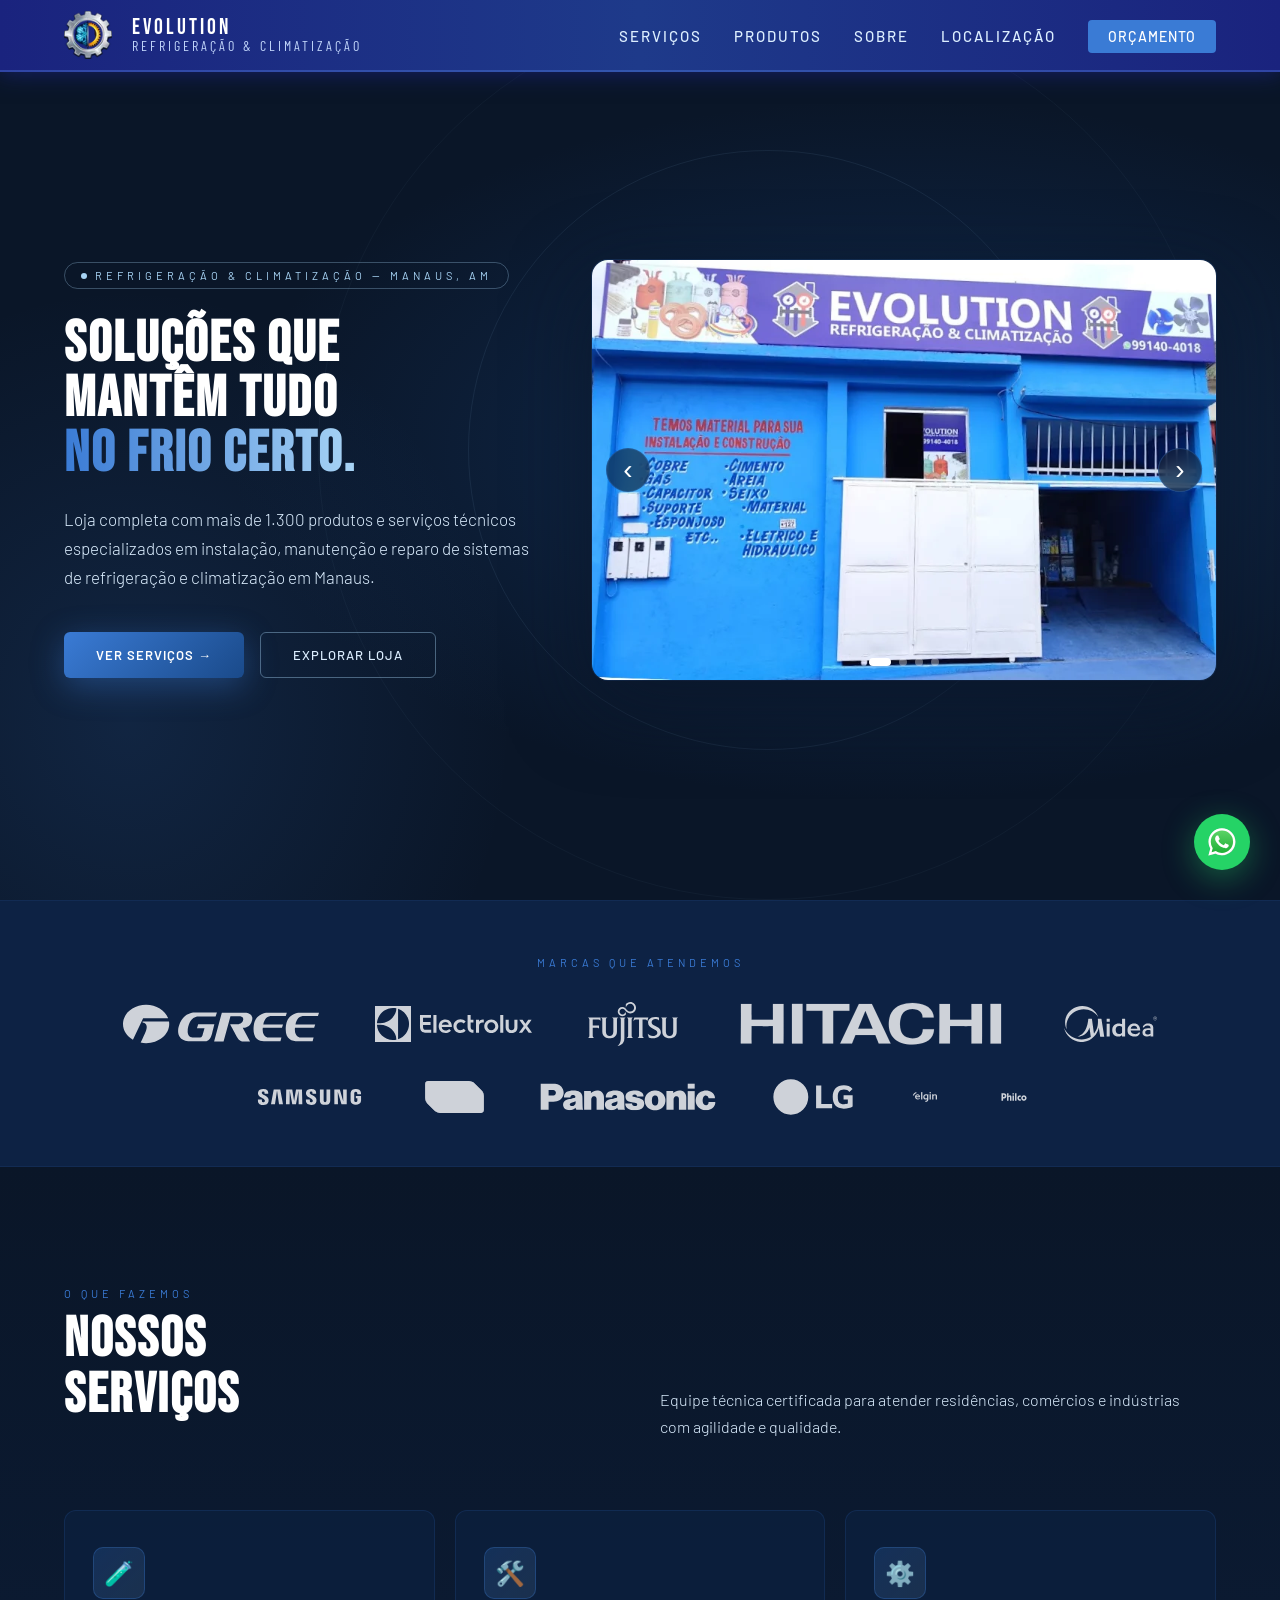
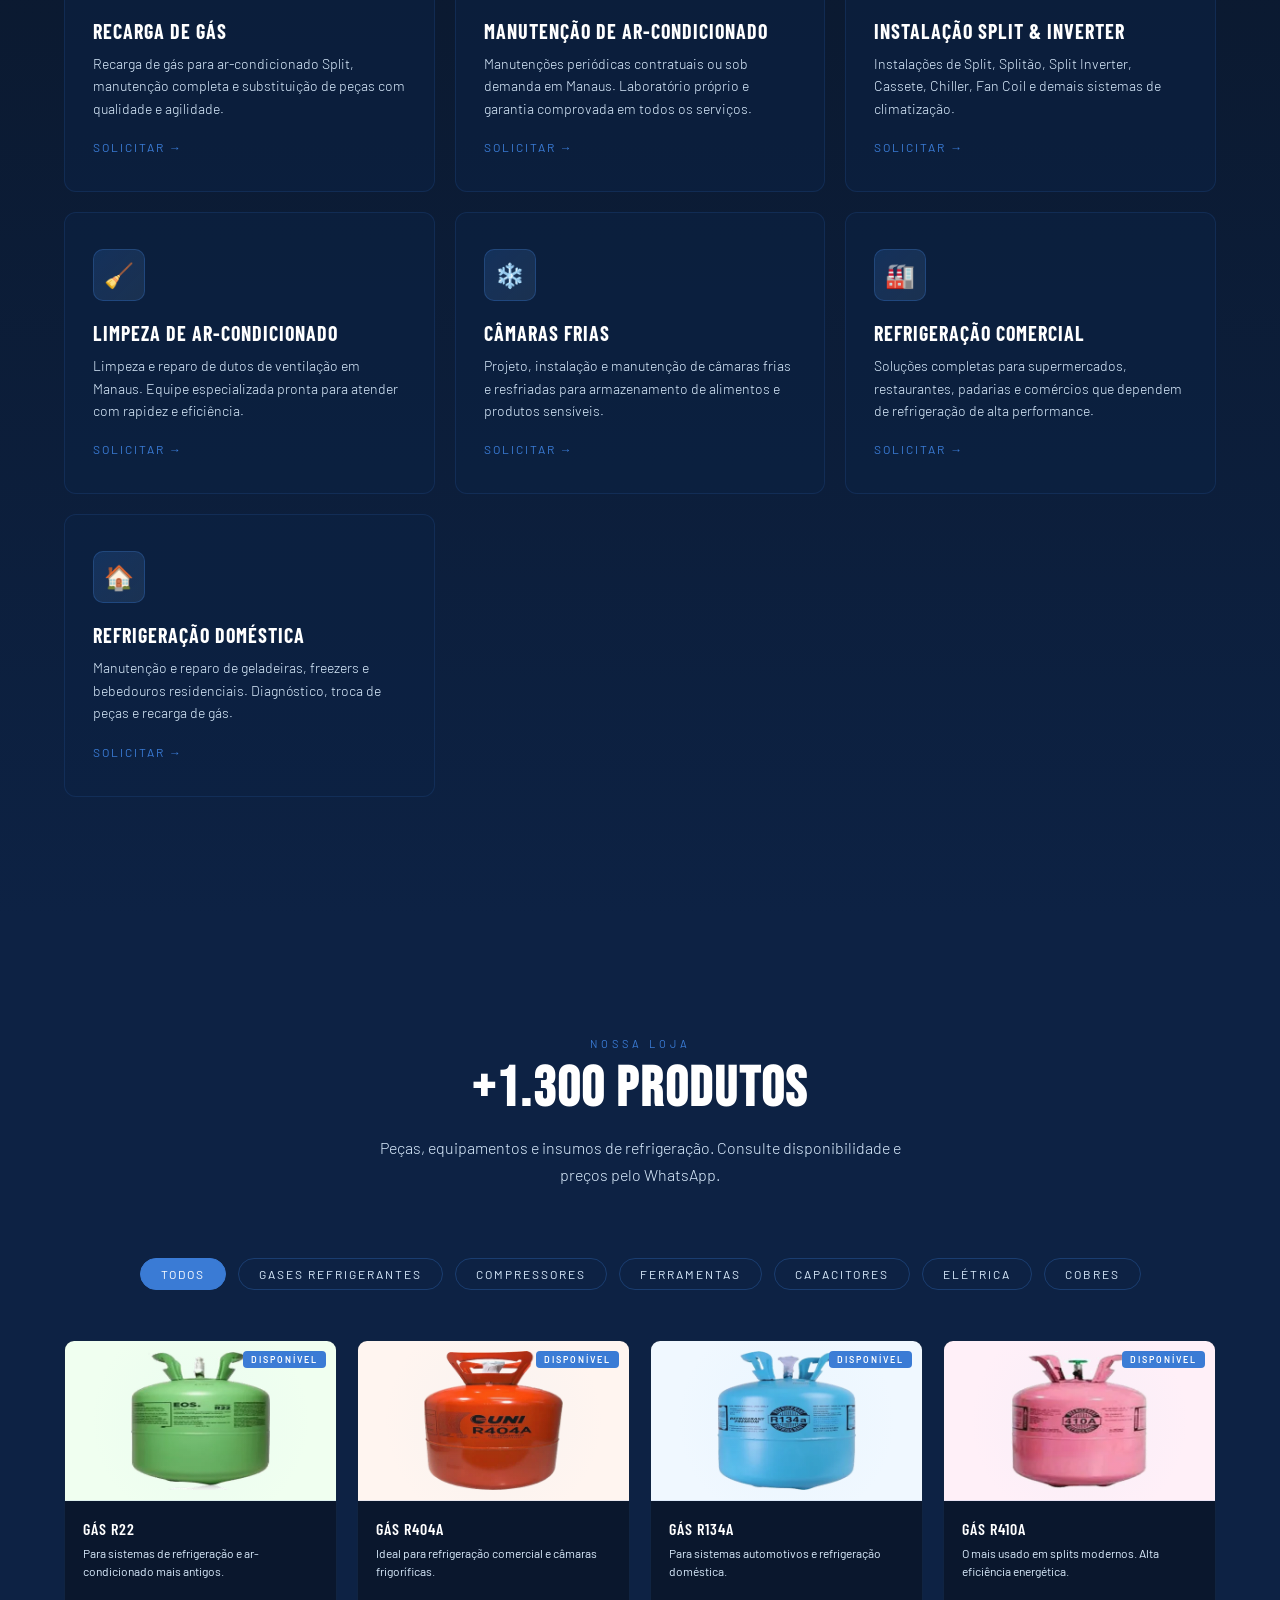
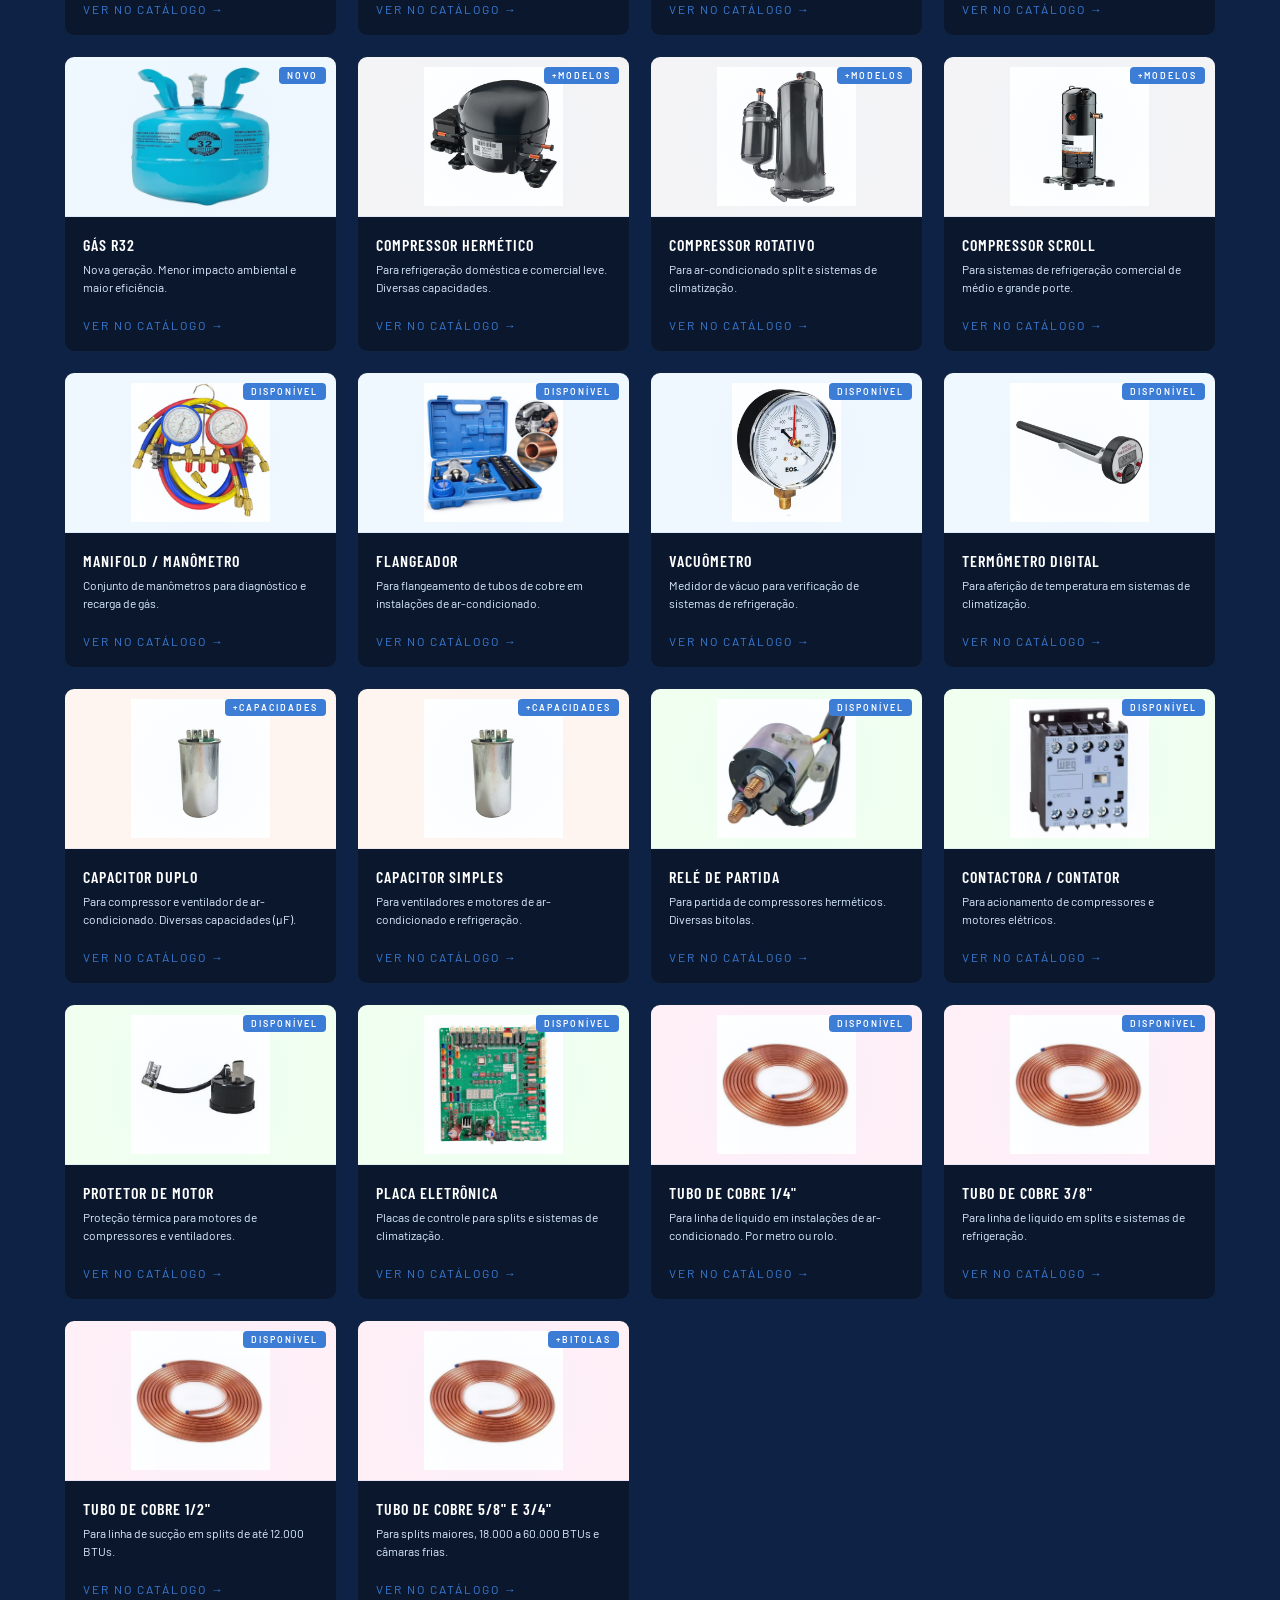
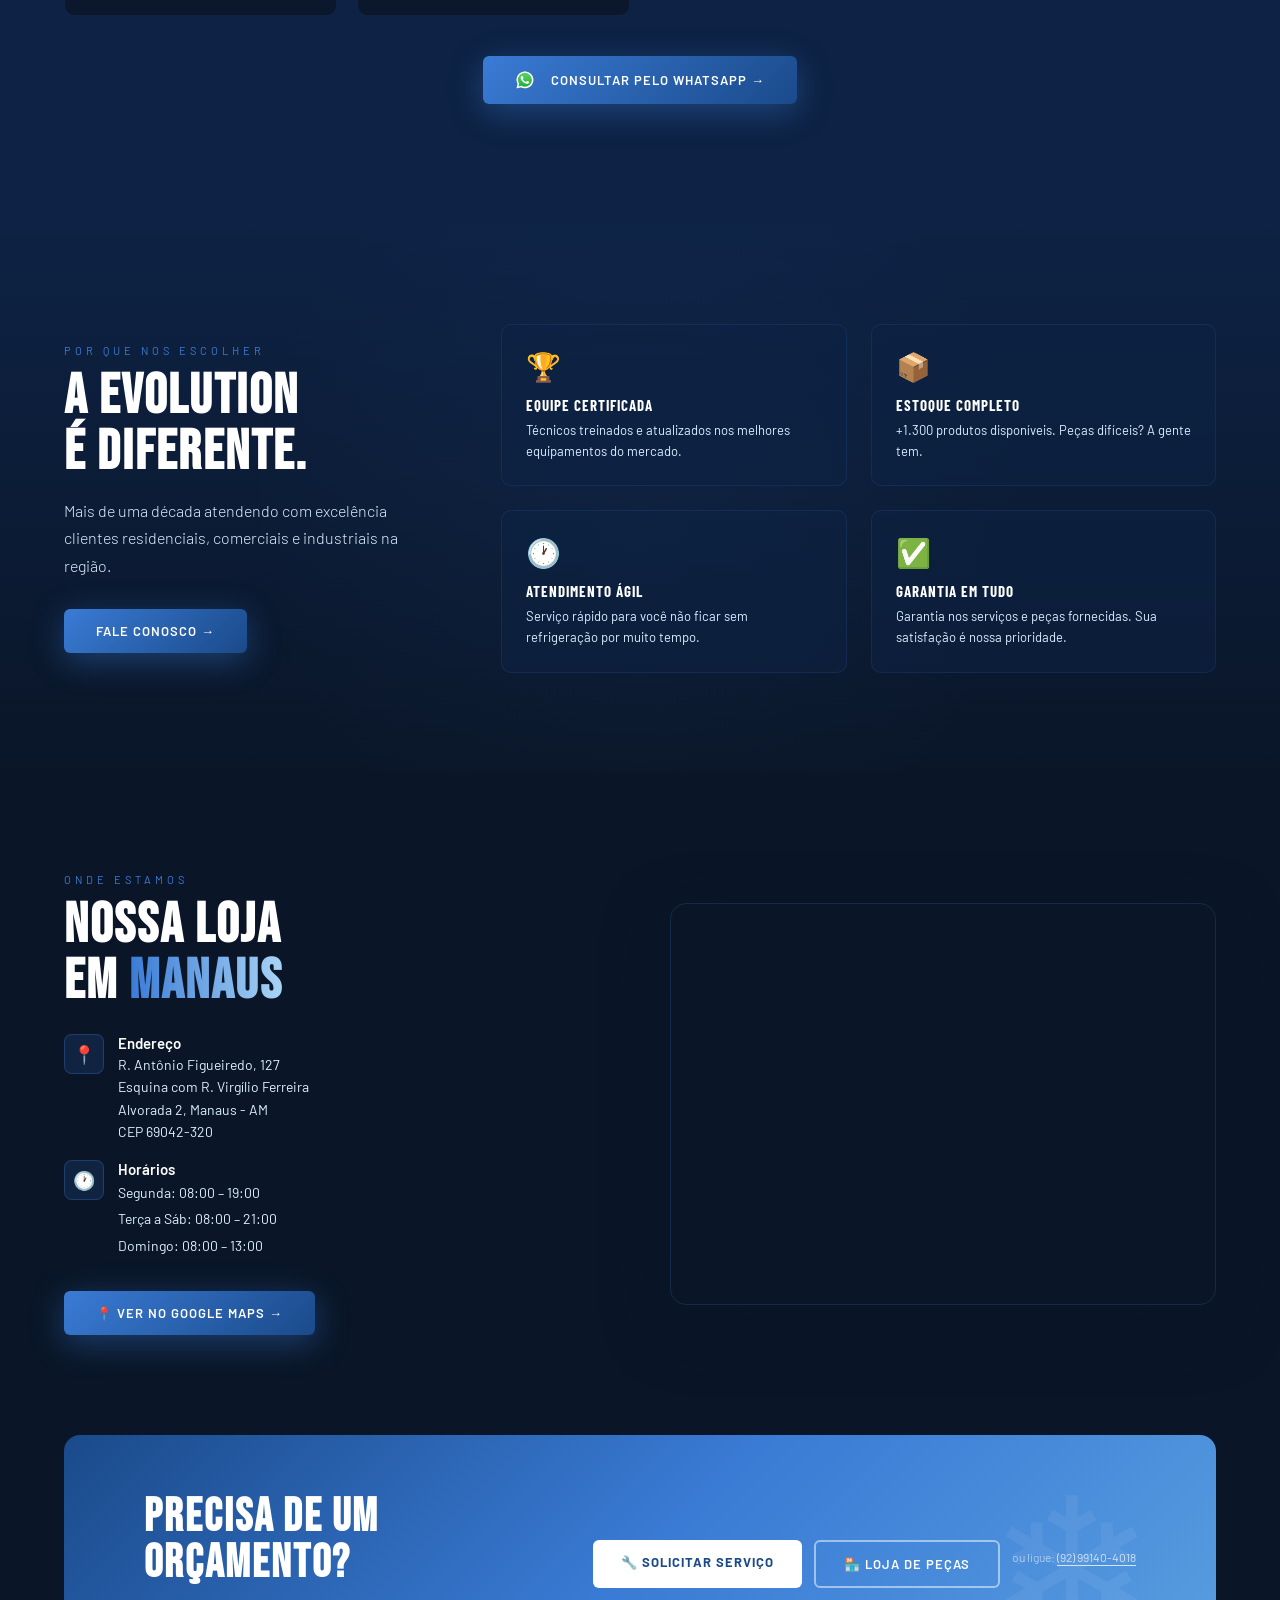
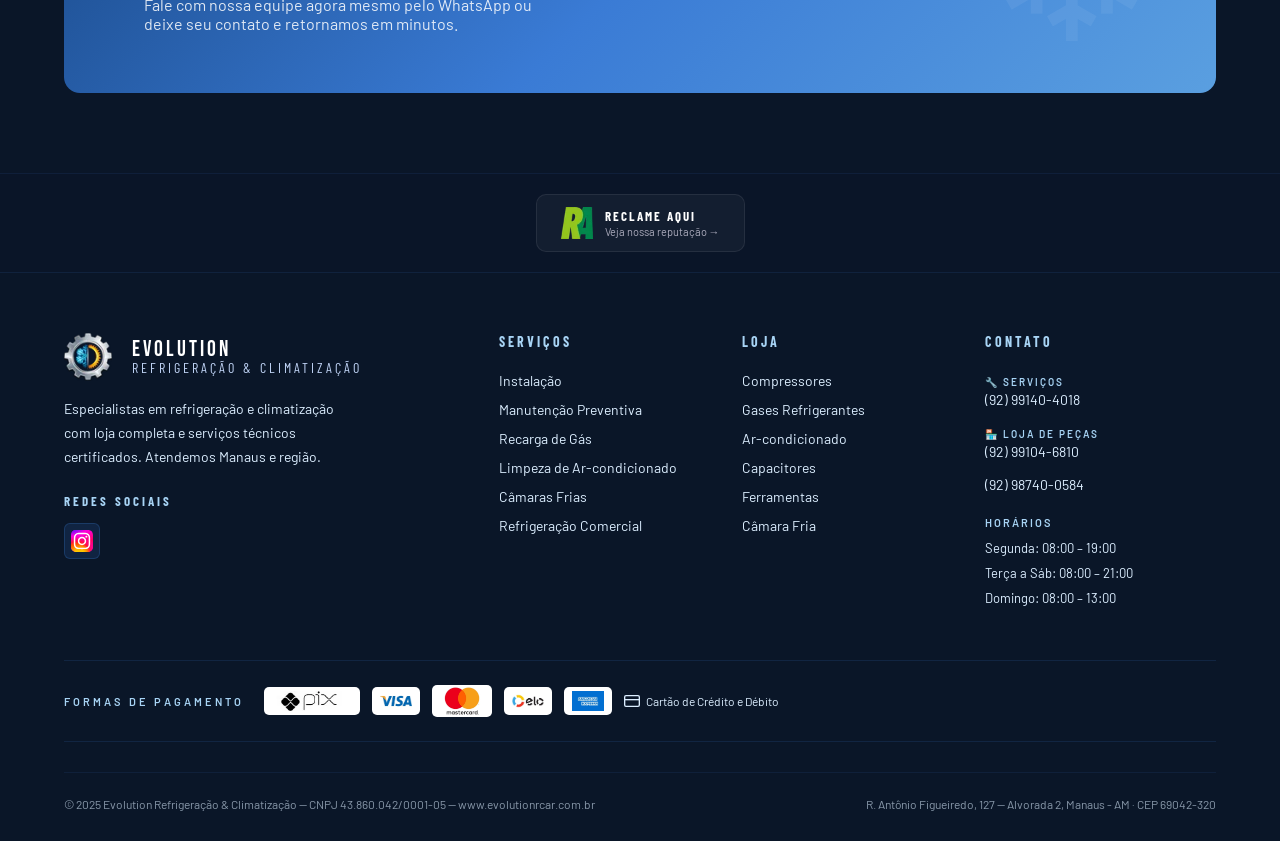
==== index.html @ 510ca61b "Refactor code structure for improved readability and maintainability" ====
<!DOCTYPE html>
<html lang="pt-BR">
<head>
<meta charset="UTF-8">
<meta name="viewport" content="width=device-width, initial-scale=1.0">
<title>Evolution | Refrigeração e Climatização em Manaus</title>
<meta name="description" content="Evolution Refri Clima — Especialistas em refrigeração e climatização em Manaus. Loja com +1.300 produtos, instalação, manutenção e recarga de gás. R. Antônio Figueiredo, 127 — Alvorada 2.">
<meta name="keywords" content="refrigeração manaus, climatização manaus, ar condicionado manaus, manutenção ar condicionado manaus, recarga gás manaus, evolution refrigeração">
<meta name="author" content="Evolution Refri Clima">
<meta property="og:title" content="Evolution Refri Clima | Refrigeração e Climatização em Manaus">
<meta property="og:description" content="Loja com +1.300 produtos e serviços técnicos especializados. Instalação, manutenção e recarga de gás em Manaus.">
<meta property="og:url" content="https://www.evolutionrcar.com.br">
<meta property="og:type" content="website">
<meta property="og:site_name" content="Evolution Refri Clima">
<meta property="og:locale" content="pt_BR">
<meta property="og:image" content="https://www.evolutionrcar.com.br/og-image.jpg">
<meta property="og:image:width" content="1200">
<meta property="og:image:height" content="630">
<meta name="twitter:card" content="summary_large_image">
<meta name="twitter:title" content="Evolution Refri Clima | Refrigeração e Climatização em Manaus">
<meta name="twitter:description" content="Loja com +1.300 produtos e serviços técnicos especializados. Instalação, manutenção e recarga de gás em Manaus.">
<meta name="twitter:image" content="https://www.evolutionrcar.com.br/og-image.jpg">
<link rel="canonical" href="https://www.evolutionrcar.com.br">
<link rel="preconnect" href="https://fonts.googleapis.com">
<link rel="preconnect" href="https://fonts.gstatic.com" crossorigin>
<link href="https://fonts.googleapis.com/css2?family=Bebas+Neue&family=Barlow:wght@300;400;500;600;700&family=Barlow+Condensed:wght@400;600;700&display=swap" rel="stylesheet">
<link rel="stylesheet" href="assets/css/style.css">
<script type="application/ld+json">
{
  "@context": "https://schema.org",
  "@type": "LocalBusiness",
  "name": "Evolution Refri Clima",
  "description": "Especialistas em refrigeração e climatização em Manaus. Loja com mais de 1.300 produtos e serviços técnicos especializados.",
  "url": "https://www.evolutionrcar.com.br",
  "logo": "https://www.evolutionrcar.com.br/logo.png",
  "image": "https://www.evolutionrcar.com.br/og-image.jpg",
  "telephone": ["+5592991404018", "+5592991046810"],
  "address": {
    "@type": "PostalAddress",
    "streetAddress": "R. Antônio Figueiredo, 127 — Esquina com R. Virgílio Ferreira",
    "addressLocality": "Manaus",
    "addressRegion": "AM",
    "postalCode": "69042-320",
    "addressCountry": "BR"
  },
  "geo": {
    "@type": "GeoCoordinates",
    "latitude": "-3.1190",
    "longitude": "-60.0217"
  },
  "openingHoursSpecification": [
    {
      "@type": "OpeningHoursSpecification",
      "dayOfWeek": ["Monday"],
      "opens": "08:00",
      "closes": "19:00"
    },
    {
      "@type": "OpeningHoursSpecification",
      "dayOfWeek": ["Tuesday","Wednesday","Thursday","Friday","Saturday"],
      "opens": "08:00",
      "closes": "21:00"
    },
    {
      "@type": "OpeningHoursSpecification",
      "dayOfWeek": ["Sunday"],
      "opens": "08:00",
      "closes": "13:00"
    }
  ],
  "hasOfferCatalog": {
    "@type": "OfferCatalog",
    "name": "Serviços de Refrigeração e Climatização",
    "itemListElement": [
      { "@type": "Offer", "itemOffered": { "@type": "Service", "name": "Instalação de Ar-Condicionado" } },
      { "@type": "Offer", "itemOffered": { "@type": "Service", "name": "Manutenção de Ar-Condicionado" } },
      { "@type": "Offer", "itemOffered": { "@type": "Service", "name": "Recarga de Gás Refrigerante" } },
      { "@type": "Offer", "itemOffered": { "@type": "Service", "name": "Limpeza de Ar-Condicionado" } },
      { "@type": "Offer", "itemOffered": { "@type": "Service", "name": "Refrigeração Industrial" } }
    ]
  },
  "priceRange": "$$",
  "currenciesAccepted": "BRL",
  "paymentAccepted": "Dinheiro, Cartão de Crédito, Cartão de Débito, PIX",
  "areaServed": {
    "@type": "City",
    "name": "Manaus"
  }
}
</script>
</head>
<body>

<!-- NAV -->
<nav>
  <a href="#" class="logo">
    <img src="assets/images/evolution-logo.webp" alt="Evolution Logo" width="48" height="48" fetchpriority="high" style="height:48px; width:auto; margin-right:10px;">
    <div class="logo-text">
      <span>EVOLUTION</span>
      <span>Refrigeração & Climatização</span>
    </div>
  </a>
  <ul class="nav-links">
    <li><a href="#services">Serviços</a></li>
    <li><a href="#products">Produtos</a></li>
    <li><a href="#about">Sobre</a></li>
    <li><a href="#location">Localização</a></li>
    <li><a href="#contact" class="nav-cta">Orçamento</a></li>
  </ul>
  <!-- Hamburguer mobile -->
  <div class="nav-menu-btn" id="menuBtn" onclick="toggleMenu()">
    <span></span><span></span><span></span>
  </div>
</nav>

<!-- MENU MOBILE -->
<div class="nav-mobile" id="navMobile">
</div>

<!-- HERO -->
<section class="hero" id="home">
  <div class="hero-bg"></div>
  <div class="hero-content">
    <div class="hero-tag">Refrigeração & Climatização — Manaus, AM</div>
    <h1>Soluções que<br>mantêm tudo<br><em>no frio certo.</em></h1>
    <p>Loja completa com mais de 1.300 produtos e serviços técnicos especializados em instalação, manutenção e reparo de sistemas de refrigeração e climatização em Manaus.</p>
    <div class="hero-actions">
      <a href="#services" class="btn-primary">Ver Serviços →</a>
      <a href="#products" class="btn-outline">Explorar Loja</a>
    </div>
  </div>

  <!-- SLIDER -->
  <div class="hero-slider" aria-label="Fotos da loja e serviços">
    <div class="slider-track">
      <div class="slide">
        <img src="assets/images/hero-1.webp" alt="Loja Evolution Refri Clima" width="900" height="560">
      </div>
      <div class="slide">
        <img src="assets/images/hero-2.webp" alt="Serviços de refrigeração" width="900" height="560">
      </div>
      <div class="slide">
        <img src="assets/images/hero-3.webp" alt="Estoque de produtos" width="900" height="560">
      </div>
      <div class="slide">
        <img src="assets/images/hero-4.webp" alt="Equipe técnica certificada" width="900" height="560">
      </div>
    </div>
    <button class="slider-btn slider-prev" aria-label="Slide anterior">&#8249;</button>
    <button class="slider-btn slider-next" aria-label="Próximo slide">&#8250;</button>
    <div class="slider-dots" role="tablist">
      <button class="dot active" aria-label="Slide 1"></button>
      <button class="dot" aria-label="Slide 2"></button>
      <button class="dot" aria-label="Slide 3"></button>
      <button class="dot" aria-label="Slide 4"></button>
    </div>
  </div>

</section>

<!-- MARCAS -->
<section style="padding: 50px 5%; background: var(--navy); border-top: 1px solid rgba(58,123,213,0.1); border-bottom: 1px solid rgba(58,123,213,0.1);">
  <div style="text-align:center; margin-bottom:32px;">
    <span style="font-size:11px; letter-spacing:4px; text-transform:uppercase; color:var(--light);">Marcas que atendemos</span>
  </div>
  <div style="display:flex; align-items:center; justify-content:center; flex-wrap:wrap; gap:32px 56px; padding: 0 5%;">
    <img src="assets/images/gree.svg" loading="lazy" alt="Gree" style="height:40px; width:auto; filter:brightness(0) invert(1); opacity:.8; transition:opacity .2s;" onmouseover="this.style.opacity=1" onmouseout="this.style.opacity=.8">
    <img src="assets/images/electrolux.svg" loading="lazy" alt="Electrolux" style="height:36px; width:auto; filter:brightness(0) invert(1); opacity:.8; transition:opacity .2s;" onmouseover="this.style.opacity=1" onmouseout="this.style.opacity=.8">
    <img src="assets/images/fujitsu.svg" loading="lazy" alt="Fujitsu" style="height:44px; width:auto; filter:brightness(0) invert(1); opacity:.8; transition:opacity .2s;" onmouseover="this.style.opacity=1" onmouseout="this.style.opacity=.8">
    <img src="assets/images/hitachi.svg" loading="lazy" alt="Hitachi" style="height:44px; width:auto; filter:brightness(0) invert(1); opacity:.8; transition:opacity .2s;" onmouseover="this.style.opacity=1" onmouseout="this.style.opacity=.8">
    <img src="assets/images/midea.svg" loading="lazy" alt="Midea" style="height:36px; width:auto; filter:brightness(0) invert(1); opacity:.8; transition:opacity .2s;" onmouseover="this.style.opacity=1" onmouseout="this.style.opacity=.8">
    <img src="assets/images/samsung.svg" loading="lazy" alt="Samsung" style="height:32px; width:auto; filter:brightness(0) invert(1); opacity:.8; transition:opacity .2s;" onmouseover="this.style.opacity=1" onmouseout="this.style.opacity=.8">

    <img src="assets/images/brastemp.svg" loading="lazy" alt="Brastemp" style="height:32px; width:auto; filter:brightness(0) invert(1); opacity:.8; transition:opacity .2s;" onmouseover="this.style.opacity=1" onmouseout="this.style.opacity=.8">
    <img src="assets/images/panasonic.svg" loading="lazy" alt="Panasonic" style="height:28px; width:auto; filter:brightness(0) invert(1); opacity:.8; transition:opacity .2s;" onmouseover="this.style.opacity=1" onmouseout="this.style.opacity=.8">
    <img src="assets/images/lg.svg" loading="lazy" alt="LG" style="height:38px; width:auto; filter:brightness(0) invert(1); opacity:.8; transition:opacity .2s;" onmouseover="this.style.opacity=1" onmouseout="this.style.opacity=.8">
    <img src="assets/images/elgin.svg" loading="lazy" alt="Elgin" style="height:32px; width:auto; filter:brightness(0) invert(1); opacity:.8; transition:opacity .2s;" onmouseover="this.style.opacity=1" onmouseout="this.style.opacity=.8">
    <img src="assets/images/philco.svg" loading="lazy" alt="Philco" style="height:32px; width:auto; filter:brightness(0) invert(1); opacity:.8; transition:opacity .2s;" onmouseover="this.style.opacity=1" onmouseout="this.style.opacity=.8">
  </div>
</section>

<!-- SERVIÇOS -->
<section class="services" id="services">
  <div class="services-header reveal">
    <div>
      <span class="section-tag">O que fazemos</span>
      <h2 class="section-title">Nossos<br>Serviços</h2>
    </div>
    <p class="section-sub">Equipe técnica certificada para atender residências, comércios e indústrias com agilidade e qualidade.</p>
  </div>
  <div class="services-grid">
    <div class="service-card reveal">
      <div class="service-icon">🧪</div>
      <h3>Recarga de Gás</h3>
      <p>Recarga de gás para ar-condicionado Split, manutenção completa e substituição de peças com qualidade e agilidade.</p>
      <a href="#" data-wa="servicos" target="_blank" class="service-link">Solicitar →</a>
    </div>
    <div class="service-card reveal">
      <div class="service-icon">🛠️</div>
      <h3>Manutenção de Ar-condicionado</h3>
      <p>Manutenções periódicas contratuais ou sob demanda em Manaus. Laboratório próprio e garantia comprovada em todos os serviços.</p>
      <a href="#" data-wa="servicos" target="_blank" class="service-link">Solicitar →</a>
    </div>
    <div class="service-card reveal">
      <div class="service-icon">⚙️</div>
      <h3>Instalação Split & Inverter</h3>
      <p>Instalações de Split, Splitão, Split Inverter, Cassete, Chiller, Fan Coil e demais sistemas de climatização.</p>
      <a href="#" data-wa="servicos" target="_blank" class="service-link">Solicitar →</a>
    </div>
    <div class="service-card reveal">
      <div class="service-icon">🧹</div>
      <h3>Limpeza de Ar-condicionado</h3>
      <p>Limpeza e reparo de dutos de ventilação em Manaus. Equipe especializada pronta para atender com rapidez e eficiência.</p>
      <a href="#" data-wa="servicos" target="_blank" class="service-link">Solicitar →</a>
    </div>
    <div class="service-card reveal">
      <div class="service-icon">❄️</div>
      <h3>Câmaras Frias</h3>
      <p>Projeto, instalação e manutenção de câmaras frias e resfriadas para armazenamento de alimentos e produtos sensíveis.</p>
      <a href="#" data-wa="servicos" target="_blank" class="service-link">Solicitar →</a>
    </div>
    <div class="service-card reveal">
      <div class="service-icon">🏭</div>
      <h3>Refrigeração Comercial</h3>
      <p>Soluções completas para supermercados, restaurantes, padarias e comércios que dependem de refrigeração de alta performance.</p>
      <a href="#" data-wa="servicos" target="_blank" class="service-link">Solicitar →</a>
    </div>

    <div class="service-card reveal">
      <div class="service-icon">🏠</div>
      <h3>Refrigeração Doméstica</h3>
      <p>Manutenção e reparo de geladeiras, freezers e bebedouros residenciais. Diagnóstico, troca de peças e recarga de gás.</p>
      <a href="#" data-wa="servicos" target="_blank" class="service-link">Solicitar →</a>
    </div>
  </div>
</section>

<!-- PRODUTOS -->
<section class="products" id="products">
  <div class="products-header reveal">
    <span class="section-tag">Nossa Loja</span>
    <h2 class="section-title">+1.300 Produtos</h2>
    <p class="section-sub">Peças, equipamentos e insumos de refrigeração. Consulte disponibilidade e preços pelo WhatsApp.</p>
  </div>
  <div class="categories-strip reveal">
    <div class="cat-pill active" data-cat="todos">Todos</div>
    <div class="cat-pill" data-cat="gases">Gases Refrigerantes</div>
    <div class="cat-pill" data-cat="compressores">Compressores</div>
    <div class="cat-pill" data-cat="ferramentas">Ferramentas</div>
    <div class="cat-pill" data-cat="capacitores">Capacitores</div>
    <div class="cat-pill" data-cat="eletrica">Elétrica</div>
    <div class="cat-pill" data-cat="cobres">Cobres</div>
  </div>
  <div class="products-grid reveal" id="productsGrid">

    <!-- GASES -->
    <div class="product-card" data-cat="gases">
      <div class="product-img product-img--mint">
        <img src="assets/images/gs-r22.webp" loading="lazy" width="200" height="140" alt="Gás R22" style="width:100%; height:100%; object-fit:contain;">
        <div class="product-badge">Disponível</div>
      </div>
      <div class="product-info">
        <h4>Gás R22</h4>
        <p>Para sistemas de refrigeração e ar-condicionado mais antigos.</p>
        <a href="https://evolutionl.smartpos.app/" target="_blank" class="service-link" style="margin-top:8px;">Ver no Catálogo →</a>
      </div>
    </div>

    <div class="product-card" data-cat="gases">
      <div class="product-img product-img--peach">
        <img src="assets/images/gs-r404a.webp" loading="lazy" width="200" height="140" alt="Gás R404A" style="width:100%; height:100%; object-fit:contain;">
        <div class="product-badge">Disponível</div>
      </div>
      <div class="product-info">
        <h4>Gás R404A</h4>
        <p>Ideal para refrigeração comercial e câmaras frigoríficas.</p>
        <a href="https://evolutionl.smartpos.app/" target="_blank" class="service-link" style="margin-top:8px;">Ver no Catálogo →</a>
      </div>
    </div>

    <div class="product-card" data-cat="gases">
      <div class="product-img product-img--blue">
        <img src="assets/images/gs-r134a.webp" loading="lazy" width="200" height="140" alt="Gás R134A" style="width:100%; height:100%; object-fit:contain;">
        <div class="product-badge">Disponível</div>
      </div>
      <div class="product-info">
        <h4>Gás R134A</h4>
        <p>Para sistemas automotivos e refrigeração doméstica.</p>
        <a href="https://evolutionl.smartpos.app/" target="_blank" class="service-link" style="margin-top:8px;">Ver no Catálogo →</a>
      </div>
    </div>

    <div class="product-card" data-cat="gases">
      <div class="product-img product-img--rose">
        <img src="assets/images/gs-r410a.webp" loading="lazy" width="200" height="140" alt="Gás R410A" style="width:100%; height:100%; object-fit:contain;">
        <div class="product-badge">Disponível</div>
      </div>
      <div class="product-info">
        <h4>Gás R410A</h4>
        <p>O mais usado em splits modernos. Alta eficiência energética.</p>
        <a href="https://evolutionl.smartpos.app/" target="_blank" class="service-link" style="margin-top:8px;">Ver no Catálogo →</a>
      </div>
    </div>

    <div class="product-card" data-cat="gases">
      <div class="product-img product-img--blue">
        <img src="assets/images/gs-r32.webp" loading="lazy" width="200" height="140" alt="Gás R32" style="width:100%; height:100%; object-fit:contain;">
        <div class="product-badge">Novo</div>
      </div>
      <div class="product-info">
        <h4>Gás R32</h4>
        <p>Nova geração. Menor impacto ambiental e maior eficiência.</p>
        <a href="https://evolutionl.smartpos.app/" target="_blank" class="service-link" style="margin-top:8px;">Ver no Catálogo →</a>
      </div>
    </div>

    <!-- COMPRESSORES -->
    <div class="product-card" data-cat="compressores">
      <div class="product-img product-img--gray">
        <img src="assets/images/compressor-hermetico.webp" loading="lazy" width="200" height="140" alt="Compressor Hermético" style="width:100%; height:100%; object-fit:contain;">
        <div class="product-badge">+Modelos</div>
      </div>
      <div class="product-info">
        <h4>Compressor Hermético</h4>
        <p>Para refrigeração doméstica e comercial leve. Diversas capacidades.</p>
        <a href="https://evolutionl.smartpos.app/" target="_blank" class="service-link" style="margin-top:8px;">Ver no Catálogo →</a>
      </div>
    </div>

    <div class="product-card" data-cat="compressores">
      <div class="product-img product-img--gray">
        <img src="assets/images/compressor-rotativo.webp" loading="lazy" width="200" height="140" alt="Compressor Rotativo" style="width:100%; height:100%; object-fit:contain;">
        <div class="product-badge">+Modelos</div>
      </div>
      <div class="product-info">
        <h4>Compressor Rotativo</h4>
        <p>Para ar-condicionado split e sistemas de climatização.</p>
        <a href="https://evolutionl.smartpos.app/" target="_blank" class="service-link" style="margin-top:8px;">Ver no Catálogo →</a>
      </div>
    </div>

    <div class="product-card" data-cat="compressores">
      <div class="product-img product-img--gray">
        <img src="assets/images/compressor-scroll.webp" loading="lazy" width="200" height="140" alt="Compressor Scroll" style="width:100%; height:100%; object-fit:contain;">
        <div class="product-badge">+Modelos</div>
      </div>
      <div class="product-info">
        <h4>Compressor Scroll</h4>
        <p>Para sistemas de refrigeração comercial de médio e grande porte.</p>
        <a href="https://evolutionl.smartpos.app/" target="_blank" class="service-link" style="margin-top:8px;">Ver no Catálogo →</a>
      </div>
    </div>

    <!-- FERRAMENTAS -->
    <div class="product-card" data-cat="ferramentas">
      <div class="product-img product-img--blue">
        <img src="assets/images/manifolde-friven.webp" loading="lazy" width="200" height="140" alt="Manifold / Manômetro" style="width:100%; height:100%; object-fit:contain;">
        <div class="product-badge">Disponível</div>
      </div>
      <div class="product-info">
        <h4>Manifold / Manômetro</h4>
        <p>Conjunto de manômetros para diagnóstico e recarga de gás.</p>
        <a href="https://evolutionl.smartpos.app/" target="_blank" class="service-link" style="margin-top:8px;">Ver no Catálogo →</a>
      </div>
    </div>

    <div class="product-card" data-cat="ferramentas">
      <div class="product-img product-img--blue">
        <img src="assets/images/frangeador.webp" loading="lazy" width="200" height="140" alt="Flangeador" style="width:100%; height:100%; object-fit:contain;">
        <div class="product-badge">Disponível</div>
      </div>
      <div class="product-info">
        <h4>Flangeador</h4>
        <p>Para flangeamento de tubos de cobre em instalações de ar-condicionado.</p>
        <a href="https://evolutionl.smartpos.app/" target="_blank" class="service-link" style="margin-top:8px;">Ver no Catálogo →</a>
      </div>
    </div>

    <div class="product-card" data-cat="ferramentas">
      <div class="product-img product-img--blue">
        <img src="assets/images/vacuometro.webp" loading="lazy" width="200" height="140" alt="Vacuômetro" style="width:100%; height:100%; object-fit:contain;">
        <div class="product-badge">Disponível</div>
      </div>
      <div class="product-info">
        <h4>Vacuômetro</h4>
        <p>Medidor de vácuo para verificação de sistemas de refrigeração.</p>
        <a href="https://evolutionl.smartpos.app/" target="_blank" class="service-link" style="margin-top:8px;">Ver no Catálogo →</a>
      </div>
    </div>

    <div class="product-card" data-cat="ferramentas">
      <div class="product-img product-img--blue">
        <img src="assets/images/term-digital.webp" loading="lazy" width="200" height="140" alt="Termômetro Digital" style="width:100%; height:100%; object-fit:contain;">
        <div class="product-badge">Disponível</div>
      </div>
      <div class="product-info">
        <h4>Termômetro Digital</h4>
        <p>Para aferição de temperatura em sistemas de climatização.</p>
        <a href="https://evolutionl.smartpos.app/" target="_blank" class="service-link" style="margin-top:8px;">Ver no Catálogo →</a>
      </div>
    </div>

    <!-- CAPACITORES -->
    <div class="product-card" data-cat="capacitores">
      <div class="product-img product-img--peach">
        <img src="assets/images/Capacitor-duplo.webp" loading="lazy" width="200" height="140" alt="Capacitor Duplo" style="width:100%; height:100%; object-fit:contain;">
        <div class="product-badge">+Capacidades</div>
      </div>
      <div class="product-info">
        <h4>Capacitor Duplo</h4>
        <p>Para compressor e ventilador de ar-condicionado. Diversas capacidades (µF).</p>
        <a href="https://evolutionl.smartpos.app/" target="_blank" class="service-link" style="margin-top:8px;">Ver no Catálogo →</a>
      </div>
    </div>

    <div class="product-card" data-cat="capacitores">
      <div class="product-img product-img--peach">
        <img src="assets/images/Capacitor-duplo.webp" loading="lazy" width="200" height="140" alt="Capacitor Simples" style="width:100%; height:100%; object-fit:contain;">
        <div class="product-badge">+Capacidades</div>
      </div>
      <div class="product-info">
        <h4>Capacitor Simples</h4>
        <p>Para ventiladores e motores de ar-condicionado e refrigeração.</p>
        <a href="https://evolutionl.smartpos.app/" target="_blank" class="service-link" style="margin-top:8px;">Ver no Catálogo →</a>
      </div>
    </div>

    <!-- ELÉTRICA -->
    <div class="product-card" data-cat="eletrica">
      <div class="product-img product-img--mint">
        <img src="assets/images/rele-partida.webp" loading="lazy" width="200" height="140" alt="Relé de Partida" style="width:100%; height:100%; object-fit:contain;">
        <div class="product-badge">Disponível</div>
      </div>
      <div class="product-info">
        <h4>Relé de Partida</h4>
        <p>Para partida de compressores herméticos. Diversas bitolas.</p>
        <a href="https://evolutionl.smartpos.app/" target="_blank" class="service-link" style="margin-top:8px;">Ver no Catálogo →</a>
      </div>
    </div>

    <div class="product-card" data-cat="eletrica">
      <div class="product-img product-img--mint">
        <img src="assets/images/contato-weg.webp" loading="lazy" width="200" height="140" alt="Contactora / Contator" style="width:100%; height:100%; object-fit:contain;">
        <div class="product-badge">Disponível</div>
      </div>
      <div class="product-info">
        <h4>Contactora / Contator</h4>
        <p>Para acionamento de compressores e motores elétricos.</p>
        <a href="https://evolutionl.smartpos.app/" target="_blank" class="service-link" style="margin-top:8px;">Ver no Catálogo →</a>
      </div>
    </div>

    <div class="product-card" data-cat="eletrica">
      <div class="product-img product-img--mint">
        <img src="assets/images/protetor-motor.webp" loading="lazy" width="200" height="140" alt="Protetor de Motor" style="width:100%; height:100%; object-fit:contain;">
        <div class="product-badge">Disponível</div>
      </div>
      <div class="product-info">
        <h4>Protetor de Motor</h4>
        <p>Proteção térmica para motores de compressores e ventiladores.</p>
        <a href="https://evolutionl.smartpos.app/" target="_blank" class="service-link" style="margin-top:8px;">Ver no Catálogo →</a>
      </div>
    </div>

    <div class="product-card" data-cat="eletrica">
      <div class="product-img product-img--mint">
        <img src="assets/images/placa-eletronica.webp" loading="lazy" width="200" height="140" alt="Placa Eletrônica" style="width:100%; height:100%; object-fit:contain;">
        <div class="product-badge">Disponível</div>
      </div>
      <div class="product-info">
        <h4>Placa Eletrônica</h4>
        <p>Placas de controle para splits e sistemas de climatização.</p>
        <a href="https://evolutionl.smartpos.app/" target="_blank" class="service-link" style="margin-top:8px;">Ver no Catálogo →</a>
      </div>
    </div>

    <!-- COBRES -->
    <div class="product-card" data-cat="cobres">
      <div class="product-img product-img--rose">
        <img src="assets/images/tubo-cano-de-cobre-flexivel.webp" loading="lazy" width="200" height="140" alt='Tubo de Cobre 1/4"' style="width:100%; height:100%; object-fit:contain;">
        <div class="product-badge">Disponível</div>
      </div>
      <div class="product-info">
        <h4>Tubo de Cobre 1/4"</h4>
        <p>Para linha de líquido em instalações de ar-condicionado. Por metro ou rolo.</p>
        <a href="https://evolutionl.smartpos.app/" target="_blank" class="service-link" style="margin-top:8px;">Ver no Catálogo →</a>
      </div>
    </div>

    <div class="product-card" data-cat="cobres">
      <div class="product-img product-img--rose">
        <img src="assets/images/tubo-cano-de-cobre-flexivel.webp" loading="lazy" width="200" height="140" alt='Tubo de Cobre 3/8"' style="width:100%; height:100%; object-fit:contain;">
        <div class="product-badge">Disponível</div>
      </div>
      <div class="product-info">
        <h4>Tubo de Cobre 3/8"</h4>
        <p>Para linha de líquido em splits e sistemas de refrigeração.</p>
        <a href="https://evolutionl.smartpos.app/" target="_blank" class="service-link" style="margin-top:8px;">Ver no Catálogo →</a>
      </div>
    </div>

    <div class="product-card" data-cat="cobres">
      <div class="product-img product-img--rose">
        <img src="assets/images/tubo-cano-de-cobre-flexivel.webp" loading="lazy" width="200" height="140" alt='Tubo de Cobre 1/2"' style="width:100%; height:100%; object-fit:contain;">
        <div class="product-badge">Disponível</div>
      </div>
      <div class="product-info">
        <h4>Tubo de Cobre 1/2"</h4>
        <p>Para linha de sucção em splits de até 12.000 BTUs.</p>
        <a href="https://evolutionl.smartpos.app/" target="_blank" class="service-link" style="margin-top:8px;">Ver no Catálogo →</a>
      </div>
    </div>

    <div class="product-card" data-cat="cobres">
      <div class="product-img product-img--rose">
        <img src="assets/images/tubo-cano-de-cobre-flexivel.webp" loading="lazy" width="200" height="140" alt='Tubo de Cobre 5/8" e 3/4"' style="width:100%; height:100%; object-fit:contain;">
        <div class="product-badge">+Bitolas</div>
      </div>
      <div class="product-info">
        <h4>Tubo de Cobre 5/8" e 3/4"</h4>
        <p>Para splits maiores, 18.000 a 60.000 BTUs e câmaras frias.</p>
        <a href="https://evolutionl.smartpos.app/" target="_blank" class="service-link" style="margin-top:8px;">Ver no Catálogo →</a>
      </div>
    </div>

    <p class="products-empty" id="productsEmpty">Nenhum produto encontrado nesta categoria.</p>

  </div>

  <div style="text-align:center; margin-top:40px;" class="reveal">
    <a href="#" data-wa="produtos" target="_blank" class="btn-primary"><img src="assets/images/whatsapp.svg" alt="WhatsApp" style="width:20px;height:20px;vertical-align:middle;margin-right:8px;"> Consultar pelo WhatsApp →</a>
  </div>
</section>

<!-- DIFERENCIAIS -->
<section class="differentials" id="about">
  <div class="diff-grid">
    <div class="reveal">
      <span class="section-tag">Por que nos escolher</span>
      <h2 class="section-title">A Evolution<br>é diferente.</h2>
      <p class="section-sub" style="margin-bottom:30px;">Mais de uma década atendendo com excelência clientes residenciais, comerciais e industriais na região.</p>
      <a href="#contact" class="btn-primary">Fale Conosco →</a>
    </div>
    <div class="diff-items reveal">
      <div class="diff-item">
        <span class="icon">🏆</span>
        <h4>Equipe Certificada</h4>
        <p>Técnicos treinados e atualizados nos melhores equipamentos do mercado.</p>
      </div>
      <div class="diff-item">
        <span class="icon">📦</span>
        <h4>Estoque Completo</h4>
        <p>+1.300 produtos disponíveis. Peças difíceis? A gente tem.</p>
      </div>
      <div class="diff-item">
        <span class="icon">🕐</span>
        <h4>Atendimento Ágil</h4>
        <p>Serviço rápido para você não ficar sem refrigeração por muito tempo.</p>
      </div>
      <div class="diff-item">
        <span class="icon">✅</span>
        <h4>Garantia em Tudo</h4>
        <p>Garantia nos serviços e peças fornecidas. Sua satisfação é nossa prioridade.</p>
      </div>
    </div>
  </div>
</section>

<!-- LOCALIZAÇÃO -->
<section id="location" style="padding: 100px 5%; background: var(--dark); position:relative; z-index:1;">
  <div class="location-grid">

    <!-- Texto -->
    <div class="reveal">
      <span style="font-size:11px; letter-spacing:4px; text-transform:uppercase; color:var(--light); display:block; margin-bottom:12px;">Onde Estamos</span>
      <h2 style="font-family:'Bebas Neue',sans-serif; font-size:clamp(36px,5vw,56px); line-height:1; letter-spacing:2px; margin-bottom:24px;">Nossa Loja<br>em <em style="font-style:normal; background:linear-gradient(90deg,var(--light),var(--ice)); -webkit-background-clip:text; -webkit-text-fill-color:transparent; background-clip:text;">Manaus</em></h2>
      <div style="display:flex; flex-direction:column; gap:16px; margin-bottom:32px;">
        <div style="display:flex; align-items:flex-start; gap:14px;">
          <div style="width:40px; height:40px; background:rgba(58,123,213,0.15); border:1px solid rgba(58,123,213,0.3); border-radius:8px; display:flex; align-items:center; justify-content:center; flex-shrink:0; font-size:18px;">📍</div>
          <div>
            <div style="font-weight:600; font-size:15px; margin-bottom:2px;">Endereço</div>
            <div data-config="endereco" style="color:var(--frost); font-size:14px; line-height:1.6;">R. Antônio Figueiredo, 127<br>Esquina com R. Virgílio Ferreira<br>Alvorada 2, Manaus - AM<br>CEP 69042-320</div>
          </div>
        </div>
        <div style="display:flex; align-items:flex-start; gap:14px;">
          <div style="width:40px; height:40px; background:rgba(58,123,213,0.15); border:1px solid rgba(58,123,213,0.3); border-radius:8px; display:flex; align-items:center; justify-content:center; flex-shrink:0; font-size:18px;">🕐</div>
          <div>
            <div style="font-weight:600; font-size:15px; margin-bottom:2px;">Horários</div>
            <div data-config="horarios" style="color:var(--frost); font-size:14px; line-height:1.9;"></div>
          </div>
        </div>
      </div>
      <a href="https://www.google.com/maps/search/?api=1&query=R.+Antônio+Figueiredo,+127,+Alvorada+2,+Manaus+-+AM" target="_blank" class="btn-primary" style="display:inline-flex;">
        📍 Ver no Google Maps →
      </a>
    </div>

    <!-- Mapa -->
    <div class="reveal" style="border-radius:16px; overflow:hidden; border:1px solid rgba(58,123,213,0.2); box-shadow:0 20px 60px rgba(10,22,40,0.5);">
      <iframe
        src="https://maps.google.com/maps?q=R.+Ant%C3%B4nio+Figueiredo+127+Alvorada+2+Manaus+AM+Brasil&output=embed&hl=pt-BR&z=17"
        width="100%"
        height="400"
        style="border:0; display:block; filter:hue-rotate(200deg) saturate(0.7) brightness(0.85);"
        allowfullscreen=""
        loading="lazy"
        referrerpolicy="no-referrer-when-downgrade"
        title="Localização Evolution Refri Clima">
      </iframe>
    </div>

  </div>
</section>


<!-- CTA BANNER -->
<div class="cta-banner reveal" id="contact">
  <div class="cta-content">
    <h2>Precisa de um orçamento?</h2>
    <p>Fale com nossa equipe agora mesmo pelo WhatsApp ou deixe seu contato e retornamos em minutos.</p>
  </div>
  <div class="cta-actions">
    <a href="#" data-wa="servicos" target="_blank" class="btn-white">🔧 Solicitar Serviço</a>
    <a href="#" data-wa="loja" target="_blank" class="btn-outline-white">🏪 Loja de Peças</a>
    <p class="cta-phone-alt">ou ligue: <a href="tel:+5592991404018">(92) 99140-4018</a></p>
  </div>
</div>

<!-- RECLAME AQUI -->
<div style="background:rgba(10,22,40,0.8); border-top:1px solid rgba(58,123,213,0.1); padding:20px 5%;">
  <div style="max-width:1200px; margin:0 auto; display:flex; align-items:center; justify-content:center; gap:16px;">
    <a href="https://www.reclameaqui.com.br/empresa/evolution-refrigeracao-e-climatizacao/" target="_blank"
       style="display:flex; align-items:center; gap:12px; text-decoration:none;
              background:rgba(255,255,255,0.04); border:1px solid rgba(255,255,255,0.08);
              padding:12px 24px; border-radius:10px; transition:all .2s;"
       onmouseover="this.style.background='rgba(255,255,255,0.08)'; this.style.borderColor='rgba(74,183,46,0.4)'"
       onmouseout="this.style.background='rgba(255,255,255,0.04)'; this.style.borderColor='rgba(255,255,255,0.08)'">
      <img src="assets/images/reclame-aqui.webp" loading="lazy" alt="Reclame Aqui" style="width:32px; height:32px;">
      <div>
        <div style="font-family:'Barlow Condensed', sans-serif; font-size:13px; font-weight:700;
                    letter-spacing:2px; text-transform:uppercase; color:#fff;">Reclame Aqui</div>
        <div style="font-size:11px; color:#aab; margin-top:1px;">Veja nossa reputação →</div>
      </div>
    </a>
  </div>
</div>

<!-- FOOTER -->
<footer>
  <div class="footer-grid">

    <!-- BRAND -->
    <div class="footer-brand">
      <a href="#" class="logo" style="text-decoration:none;">
        <img src="assets/images/evolution-logo.webp" alt="Evolution Logo" width="48" height="48" fetchpriority="high" style="height:48px; width:auto; margin-right:10px;">
        <div class="logo-text">
          <span>EVOLUTION</span>
          <span>Refrigeração &amp; Climatização</span>
        </div>
      </a>
      <p>Especialistas em refrigeração e climatização com loja completa e serviços técnicos certificados. Atendemos Manaus e região.</p>

      <!-- REDES SOCIAIS -->
      <div style="margin-top:20px;">
        <h5 style="font-family:'Barlow Condensed'; font-size:13px; font-weight:700; letter-spacing:3px; text-transform:uppercase; color:var(--ice); margin-bottom:14px;">Redes Sociais</h5>
        <div style="display:flex; gap:10px;">
          <a href="#" data-social="instagram" target="_blank" class="social-btn" title="Instagram">
            <img src="assets/images/instagram.svg" loading="lazy" alt="Instagram" style="width:22px;height:22px;">
          </a>
          <a href="#" data-social="tiktok" target="_blank" class="social-btn" title="TikTok" style="background:rgba(0,0,0,0.4);">
            <img src="assets/images/tiktok.svg" loading="lazy" alt="TikTok" style="width:22px;height:22px;">
          </a>
          <a href="#" data-social="facebook" target="_blank" class="social-btn" title="Facebook" style="background:rgba(24,119,242,0.3);">
            <img src="assets/images/facebook.svg" loading="lazy" alt="Facebook" style="width:22px;height:22px;">
          </a>
        </div>
      </div>
    </div>

    <!-- SERVIÇOS -->
    <div class="footer-col">
      <h5>Serviços</h5>
      <ul>
        <li><a href="#services">Instalação</a></li>
        <li><a href="#services">Manutenção Preventiva</a></li>
        <li><a href="#services">Recarga de Gás</a></li>
        <li><a href="#services">Limpeza de Ar-condicionado</a></li>
        <li><a href="#services">Câmaras Frias</a></li>
        <li><a href="#services">Refrigeração Comercial</a></li>
      </ul>
    </div>

    <!-- LOJA -->
    <div class="footer-col">
      <h5>Loja</h5>
      <ul>
        <li><a href="https://evolutionl.smartpos.app/" target="_blank">Compressores</a></li>
        <li><a href="https://evolutionl.smartpos.app/" target="_blank">Gases Refrigerantes</a></li>
        <li><a href="https://evolutionl.smartpos.app/" target="_blank">Ar-condicionado</a></li>
        <li><a href="https://evolutionl.smartpos.app/" target="_blank">Capacitores</a></li>
        <li><a href="https://evolutionl.smartpos.app/" target="_blank">Ferramentas</a></li>
        <li><a href="https://evolutionl.smartpos.app/" target="_blank">Câmara Fria</a></li>
      </ul>
    </div>

    <!-- CONTATO -->
    <div class="footer-col">
      <h5>Contato</h5>
      <ul>
        <li style="margin-bottom:4px;">
          <span style="font-size:10px; letter-spacing:2px; text-transform:uppercase; color:var(--ice); font-weight:600;">🔧 Serviços</span><br>
          <a href="tel:+5592991404018" data-wa="servicos" data-config-tel="servicos">(92) 99140-4018</a>
        </li>
        <li style="margin-bottom:4px;">
          <span style="font-size:10px; letter-spacing:2px; text-transform:uppercase; color:var(--ice); font-weight:600;">🏪 Loja de Peças</span><br>
          <a href="tel:+5592991046810" data-wa="loja" data-config-tel="loja">(92) 99104-6810</a>
        </li>
        <li><a href="tel:+5592987400584" data-config-tel="extra">(92) 98740-0584</a></li>
        <li style="margin-top:8px;">
          <span style="font-size:11px; letter-spacing:2px; text-transform:uppercase; color:var(--ice); font-weight:600;">Horários</span>
          <div data-config="horarios" style="margin-top:6px; font-size:13px; color:var(--frost); line-height:1.9;"></div>
        </li>
      </ul>
    </div>

  </div>

  <!-- FORMAS DE PAGAMENTO -->
  <div style="border-top:1px solid rgba(58,123,213,0.15); border-bottom:1px solid rgba(58,123,213,0.15); padding:24px 0; margin:30px 0;">
    <div style="display:flex; align-items:center; flex-wrap:wrap; gap:20px;">
      <span style="font-size:11px; letter-spacing:3px; text-transform:uppercase; color:var(--ice); font-weight:600; white-space:nowrap;">Formas de Pagamento</span>
      <div style="display:flex; align-items:center; gap:12px; flex-wrap:wrap;">
        <img src="assets/images/pix.webp" loading="lazy" alt="Pix" style="height:28px; width:auto; background:white; padding:4px 8px; border-radius:5px;">
        <img src="assets/images/visa.webp" loading="lazy" alt="Visa" style="height:28px; width:auto; background:white; padding:4px 8px; border-radius:5px;">
        <img src="assets/images/mastercard.webp" loading="lazy" alt="Mastercard" style="height:32px; width:auto; background:white; padding:2px 8px; border-radius:5px;">
        <img src="assets/images/elo.webp" loading="lazy" alt="Elo" style="height:28px; width:auto; background:white; padding:4px 8px; border-radius:5px;">
        <img src="assets/images/american-express.webp" loading="lazy" alt="American Express" style="height:28px; width:auto; background:white; padding:4px 8px; border-radius:5px;">
        <span style="font-size:12px; color:var(--frost); display:flex; align-items:center; gap:6px;">
          <svg xmlns="http://www.w3.org/2000/svg" width="16" height="16" viewBox="0 0 24 24" fill="none" stroke="currentColor" stroke-width="2"><rect x="1" y="4" width="22" height="16" rx="2"/><line x1="1" y1="10" x2="23" y2="10"/></svg>
          Cartão de Crédito e Débito
        </span>
      </div>
    </div>
  </div>

  <div class="footer-bottom">
    <p data-config="copyright">© 2025 Evolution Refrigeração &amp; Climatização — CNPJ 43.860.042/0001-05 — www.evolutionrcar.com.br</p>
    <p data-config="footer-address">R. Antônio Figueiredo, 127 — Alvorada 2, Manaus - AM · CEP 69042-320</p>
  </div>
</footer>

<!-- WHATSAPP FLOAT -->
<a href="#" data-wa="float" target="_blank" class="whatsapp-float"><img src="assets/images/whatsapp.svg" alt="WhatsApp" style="width:32px;height:32px;vertical-align:middle;"></a>

<script src="assets/js/config.js" defer></script>
<script src="assets/js/main.js" defer></script>
</body>
</html>
---- assets/css/style.css ----
/* ── VARIÁVEIS & TIPOGRAFIA ── */
@font-face {
  font-family: 'Phatt';
  src: url('assets/fonts/phatt.otf') format('opentype');
  font-weight: normal;
  font-style: normal;
}

  :root {
    --dark:    #0a1628;
    --navy:    #0d2244;
    --mid:     #1a4a8a;
    --light:   #3a7bd5;
    --ice:     #a8d4f5;
    --frost:   #dceeff;
    --white:   #ffffff;
    --glow:    rgba(58,123,213,0.35);
  }

  *, *::before, *::after { margin:0; padding:0; box-sizing:border-box; }

  html { scroll-behavior: smooth; }

  body {
    font-family: 'Barlow', sans-serif;
    background: var(--dark);
    color: var(--white);
    overflow-x: hidden;
  }

  /* ── NOISE TEXTURE OVERLAY ── */
  body::before {
    content:'';
    position:fixed; inset:0;
    background-image: url("data:image/svg+xml,%3Csvg viewBox='0 0 256 256' xmlns='http://www.w3.org/2000/svg'%3E%3Cfilter id='n'%3E%3CfeTurbulence type='fractalNoise' baseFrequency='0.9' numOctaves='4' stitchTiles='stitch'/%3E%3C/filter%3E%3Crect width='100%25' height='100%25' filter='url(%23n)' opacity='0.04'/%3E%3C/svg%3E");
    pointer-events:none; z-index:0; opacity:.6;
  }

  /* ── NAV ── */
  nav {
    position: fixed; top:0; left:0; right:0; z-index:100;
    display:flex; align-items:center; justify-content:space-between;
    padding: 0 5%;
    height: 72px;
    background: linear-gradient(90deg, #1a237e 0%, #1e3a8a 50%, #1a237e 100%);
    box-shadow: 0 2px 20px rgba(26,35,126,0.7);
    border-bottom: 2px solid rgba(100,150,255,0.3);
  }
  .logo {
    display:flex; align-items:center; gap:10px;
    text-decoration:none;
  }
  .logo-icon {
    width:38px; height:38px;
    background: linear-gradient(135deg, var(--light), var(--ice));
    border-radius:8px;
    display:flex; align-items:center; justify-content:center;
    font-size:20px;
  }
  .logo-text {
    display:flex; flex-direction:column; line-height:1;
  }
  .logo-text span:first-child {
    font-family:'Phatt', 'Bebas Neue', sans-serif;
    font-size:22px; letter-spacing:3px;
    color: #ffffff;
  }
  .logo-text span:last-child {
    font-family:'Barlow Condensed', sans-serif;
    font-size:14px; letter-spacing:3px;
    color: rgba(200,220,255,0.95); text-transform:uppercase;
  }
  .nav-links {
    display:flex; gap:32px; list-style:none;
  }
  .nav-links a {
    color: var(--frost); text-decoration:none;
    font-size:15px; letter-spacing:2px; text-transform:uppercase;
    font-weight:500;
    transition: color .2s;
    position:relative;
  }
  .nav-links a::after {
    content:''; position:absolute; bottom:-4px; left:0; right:0;
    height:1px; background: var(--light);
    transform:scaleX(0); transition:transform .3s;
  }
  .nav-links a:hover { color:var(--white); }
  .nav-links a:hover::after { transform:scaleX(1); }
  .nav-cta {
    background: var(--light);
    color: var(--white) !important;
    padding: 8px 20px !important;
    border-radius: 4px;
    letter-spacing: 1px !important;
    font-size:14px !important;
  }
  .nav-cta:hover { background: var(--mid) !important; }
  .nav-cta::after { display:none !important; }

  /* ── HERO ── */
  .hero {
    min-height: 100vh;
    display:flex; align-items:center; gap:48px;
    position:relative; overflow:hidden;
    padding: 120px 5% 80px;
  }
  .hero-content { flex: 0 0 auto; }
  .hero-bg {
    position:absolute; inset:0;
    background:
      radial-gradient(ellipse 80% 60% at 70% 50%, rgba(26,74,138,0.4) 0%, transparent 65%),
      radial-gradient(ellipse 50% 80% at 10% 80%, rgba(58,123,213,0.15) 0%, transparent 60%),
      var(--dark);
  }
  /* Animated circles */
  .hero-bg::before {
    content:'';
    position:absolute;
    width:600px; height:600px;
    border-radius:50%;
    border: 1px solid rgba(168,212,245,0.08);
    top:50%; left:60%;
    transform:translate(-50%,-50%);
    animation: pulse 6s ease-in-out infinite;
  }
  .hero-bg::after {
    content:'';
    position:absolute;
    width:900px; height:900px;
    border-radius:50%;
    border: 1px solid rgba(168,212,245,0.04);
    top:50%; left:60%;
    transform:translate(-50%,-50%);
    animation: pulse 6s ease-in-out infinite 1s;
  }
  @keyframes pulse {
    0%,100% { opacity:.4; transform:translate(-50%,-50%) scale(1); }
    50%      { opacity:1;  transform:translate(-50%,-50%) scale(1.04); }
  }

  .hero-content { position:relative; z-index:2; max-width:640px; }
  .hero-tag {
    display:inline-flex; align-items:center; gap:8px;
    font-size:11px; letter-spacing:4px; text-transform:uppercase;
    color: var(--ice);
    border: 1px solid rgba(168,212,245,0.3);
    padding: 6px 16px; border-radius:100px;
    margin-bottom:28px;
    animation: fadeUp .8s ease both;
  }
  .hero-tag::before {
    content:'';
    width:6px; height:6px; border-radius:50%;
    background: var(--ice);
    animation: blink 2s ease-in-out infinite;
  }
  @keyframes blink {
    0%,100%{opacity:1} 50%{opacity:.2}
  }
  .hero h1 {
    font-family: 'Phatt', 'Bebas Neue', sans-serif;
    font-size: clamp(32px, 4.5vw, 64px);
    line-height: .95;
    letter-spacing: 2px;
    margin-bottom:24px;
    animation: fadeUp .8s .15s ease both;
  }
  .hero h1 em {
    font-style:normal;
    background: linear-gradient(90deg, var(--light), var(--ice));
    -webkit-background-clip:text;
    -webkit-text-fill-color:transparent;
    background-clip:text;
  }
  .hero p {
    font-size:17px; line-height:1.7;
    color: var(--frost); max-width:480px;
    margin-bottom:40px;
    font-weight:300;
    animation: fadeUp .8s .3s ease both;
  }
  .hero-actions {
    display:flex; gap:16px; flex-wrap:wrap;
    animation: fadeUp .8s .45s ease both;
  }
  .btn-primary {
    background: linear-gradient(135deg, var(--light), var(--mid));
    color: var(--white);
    padding: 14px 32px; border-radius:6px;
    text-decoration:none; font-weight:600;
    letter-spacing:1px; font-size:13px; text-transform:uppercase;
    box-shadow: 0 8px 32px rgba(58,123,213,0.4);
    transition: all .3s;
    display:inline-flex; align-items:center; gap:8px;
  }
  .btn-primary:hover {
    transform:translateY(-2px);
    box-shadow: 0 12px 40px rgba(58,123,213,0.6);
  }
  .btn-outline {
    border: 1px solid rgba(168,212,245,0.4);
    color: var(--frost);
    padding: 14px 32px; border-radius:6px;
    text-decoration:none; font-weight:500;
    letter-spacing:1px; font-size:13px; text-transform:uppercase;
    transition: all .3s;
    display:inline-flex; align-items:center; gap:8px;
  }
  .btn-outline:hover {
    background: rgba(168,212,245,0.08);
    border-color: var(--ice);
    color: var(--white);
  }

  .hero-stats {
    position:absolute; right:5%; bottom:15%;
    display:flex; flex-direction:column; gap:20px;
    z-index:2;
    animation: fadeLeft .8s .6s ease both;
  }
  .stat-card {
    background: rgba(13,34,68,0.7);
    border: 1px solid rgba(58,123,213,0.2);
    backdrop-filter:blur(12px);
    padding:16px 24px; border-radius:10px;
    text-align:center;
    min-width:130px;
  }
  .stat-num {
    font-family:'Bebas Neue', sans-serif;
    font-size:36px; letter-spacing:2px;
    color: var(--ice);
    display:block;
  }
  .stat-label {
    font-size:10px; letter-spacing:3px; text-transform:uppercase;
    color: var(--frost); opacity:.7;
  }

  @keyframes fadeUp {
    from { opacity:0; transform:translateY(30px); }
    to   { opacity:1; transform:translateY(0); }
  }
  @keyframes fadeLeft {
    from { opacity:0; transform:translateX(30px); }
    to   { opacity:1; transform:translateX(0); }
  }

  /* ── HERO SLIDER ── */
  .hero-slider {
    position: relative;
    flex: 1; min-width: 0;
    border-radius: 16px;
    overflow: hidden;
    box-shadow: 0 24px 80px rgba(10,22,40,0.7), 0 0 0 1px rgba(58,123,213,0.2);
    animation: fadeLeft .8s .6s ease both;
    align-self: center;
  }
  .slider-track {
    display: flex;
    transition: transform .5s cubic-bezier(.4,0,.2,1);
    will-change: transform;
  }
  .slide {
    flex: 0 0 100%;
    min-width: 0;
  }
  .slide img {
    width: 100%; height: 420px;
    object-fit: cover; display: block;
  }
  .slider-btn {
    position: absolute; top: 50%; transform: translateY(-50%);
    background: rgba(10,22,40,0.6); backdrop-filter: blur(8px);
    border: 1px solid rgba(58,123,213,0.3);
    color: var(--white); font-size: 28px; line-height: 1;
    width: 44px; height: 44px; border-radius: 50%;
    cursor: pointer; transition: all .2s;
    display: flex; align-items: center; justify-content: center;
    z-index: 3;
  }
  .slider-btn:hover { background: var(--light); border-color: var(--light); }
  .slider-prev { left: 14px; }
  .slider-next { right: 14px; }
  .slider-dots {
    position: absolute; bottom: 14px; left: 50%; transform: translateX(-50%);
    display: flex; gap: 8px; z-index: 3;
  }
  .dot {
    width: 8px; height: 8px; border-radius: 50%;
    background: rgba(255,255,255,0.35); border: none; cursor: pointer;
    transition: all .3s; padding: 0;
  }
  .dot.active { background: var(--white); width: 22px; border-radius: 4px; }

  /* ── SECTION BASE ── */
  section { position:relative; z-index:1; }
  .section-tag {
    font-size:11px; letter-spacing:4px; text-transform:uppercase;
    color: var(--light); margin-bottom:12px; display:block;
  }
  .section-title {
    font-family:'Phatt', 'Bebas Neue', sans-serif;
    font-size: clamp(34px, 4.5vw, 56px);
    line-height:1; letter-spacing:2px;
    margin-bottom:16px;
  }
  .section-sub {
    font-size:16px; color:var(--frost); font-weight:300;
    max-width:540px; line-height:1.7;
  }

  /* ── SERVIÇOS ── */
  .services {
    padding: 120px 5%;
    background: linear-gradient(180deg, var(--dark) 0%, var(--navy) 100%);
  }
  .services-header {
    display:grid; grid-template-columns:1fr 1fr;
    gap:40px; align-items:end;
    margin-bottom:70px;
  }
  .services-grid {
    display:grid;
    grid-template-columns: repeat(3, 1fr);
    gap:20px;
  }
  .service-card {
    background: rgba(13,34,68,0.6);
    border: 1px solid rgba(58,123,213,0.15);
    border-radius:12px;
    padding:36px 28px;
    transition: all .3s;
    cursor:pointer;
    position:relative;
    overflow:hidden;
  }
  .service-card::before {
    content:'';
    position:absolute; top:0; left:0; right:0; height:2px;
    background: linear-gradient(90deg, var(--light), var(--ice));
    transform:scaleX(0); transition:transform .3s;
  }
  .service-card:hover {
    border-color: rgba(58,123,213,0.4);
    transform:translateY(-4px);
    box-shadow: 0 20px 60px rgba(10,22,40,0.5);
    background: rgba(26,74,138,0.2);
  }
  .service-card:hover::before { transform:scaleX(1); }
  .service-icon {
    width:52px; height:52px;
    background: linear-gradient(135deg, rgba(58,123,213,0.2), rgba(168,212,245,0.1));
    border: 1px solid rgba(58,123,213,0.3);
    border-radius:10px;
    display:flex; align-items:center; justify-content:center;
    font-size:24px; margin-bottom:20px;
  }
  .service-card h3 {
    font-family:'Barlow Condensed', sans-serif;
    font-size:20px; font-weight:700; letter-spacing:1px;
    margin-bottom:10px; text-transform:uppercase;
  }
  .service-card p {
    font-size:14px; color:var(--frost); line-height:1.6; font-weight:300;
  }
  .service-link {
    display:inline-flex; align-items:center; gap:6px;
    margin-top:20px; font-size:12px; letter-spacing:2px;
    text-transform:uppercase; color:var(--light);
    text-decoration:none; transition:gap .2s;
  }
  .service-link:hover { gap:10px; color:var(--ice); }

  /* ── PRODUTOS ── */
  .products {
    padding: 120px 5%;
    background: var(--navy);
  }
  .products-header {
    text-align:center; margin-bottom:70px;
  }
  .products-header .section-sub {
    margin:0 auto;
  }
  .categories-strip {
    display:flex; gap:12px; flex-wrap:wrap;
    justify-content:center; margin-bottom:50px;
  }
  .cat-pill {
    padding:8px 20px; border-radius:100px;
    font-size:12px; letter-spacing:2px; text-transform:uppercase;
    border: 1px solid rgba(58,123,213,0.3);
    color:var(--frost); cursor:pointer; transition:all .2s;
  }
  .cat-pill:hover, .cat-pill.active {
    background: var(--light);
    border-color: var(--light);
    color: var(--white);
  }
  .products-grid {
    display:grid;
    grid-template-columns: repeat(4, 1fr);
    gap:20px;
  }
  .product-card {
    background: rgba(10,22,40,0.8);
    border: 1px solid rgba(58,123,213,0.12);
    border-radius:10px; overflow:hidden;
    transition: all .3s;
  }
  .product-card:hover {
    border-color:rgba(58,123,213,0.4);
    transform:translateY(-3px);
    box-shadow:0 16px 48px rgba(10,22,40,0.6);
  }
  .product-img {
    height:160px;
    background: linear-gradient(135deg, rgba(26,74,138,0.3), rgba(58,123,213,0.15));
    display:flex; align-items:center; justify-content:center;
    font-size:56px;
    border-bottom:1px solid rgba(58,123,213,0.1);
    position:relative;
    overflow:hidden;
  }
  .product-img::after {
    content:'';
    position:absolute; inset:0;
    background:radial-gradient(circle at 50% 50%, rgba(168,212,245,0.08), transparent 70%);
  }
  .product-img--mint  { background: #f0fff0; padding: 10px; }
  .product-img--peach { background: #fff5f0; padding: 10px; }
  .product-img--blue  { background: #f0f8ff; padding: 10px; }
  .product-img--rose  { background: #fff0f8; padding: 10px; }
  .product-img--gray  { background: #f4f4f6; padding: 10px; }
  .product-badge {
    position:absolute; top:10px; right:10px;
    background: var(--light); color:var(--white);
    font-size:9px; letter-spacing:2px; text-transform:uppercase;
    padding:3px 8px; border-radius:4px; font-weight:600;
  }
  .product-info { padding:18px; }
  .product-info h4 {
    font-family:'Barlow Condensed', sans-serif;
    font-size:16px; font-weight:600; letter-spacing:1px;
    margin-bottom:6px; text-transform:uppercase;
  }
  .product-info p {
    font-size:12px; color:var(--frost); margin-bottom:14px; line-height:1.5;
  }
  .product-footer {
    display:flex; align-items:center; justify-content:space-between;
  }
  .product-price {
    font-family:'Barlow Condensed', sans-serif;
    font-size:20px; font-weight:700;
    color:var(--ice);
  }
  .product-price span {
    font-size:11px; color:var(--frost); font-weight:400;
  }
  .btn-cart {
    width:34px; height:34px;
    background:rgba(58,123,213,0.2);
    border:1px solid rgba(58,123,213,0.3);
    border-radius:6px;
    display:flex; align-items:center; justify-content:center;
    font-size:16px; cursor:pointer; transition:all .2s;
  }
  .btn-cart:hover {
    background:var(--light);
    border-color:var(--light);
  }

  .products-empty {
    display: none;
    grid-column: 1 / -1;
    text-align: center;
    padding: 60px 20px;
    color: var(--frost);
    font-size: 15px;
    letter-spacing: 0.5px;
  }

  /* ── DIFERENCIAIS ── */
  .differentials {
    padding:100px 5%;
    background: linear-gradient(180deg, var(--navy) 0%, var(--dark) 100%);
    position:relative; overflow:hidden;
  }
  .differentials::before {
    content:'';
    position:absolute;
    width:800px; height:800px;
    border-radius:50%;
    background: radial-gradient(circle, rgba(58,123,213,0.06) 0%, transparent 70%);
    top:50%; left:50%; transform:translate(-50%,-50%);
  }
  .diff-grid {
    display:grid; grid-template-columns: 1fr 2fr;
    gap:80px; align-items:center;
  }
  .diff-items {
    display:grid; grid-template-columns: 1fr 1fr;
    gap:24px;
  }
  .diff-item {
    background:rgba(13,34,68,0.5);
    border:1px solid rgba(58,123,213,0.15);
    border-radius:10px; padding:24px;
    transition:all .3s;
  }
  .diff-item:hover {
    border-color:rgba(58,123,213,0.35);
    background:rgba(26,74,138,0.15);
  }
  .diff-item .icon { font-size:28px; margin-bottom:12px; display:block; }
  .diff-item h4 {
    font-family:'Barlow Condensed'; font-size:15px;
    font-weight:700; letter-spacing:1px;
    text-transform:uppercase; margin-bottom:6px;
  }
  .diff-item p { font-size:13px; color:var(--frost); line-height:1.6; }

  /* ── CTA BANNER ── */
  .cta-banner {
    margin:0 5% 80px;
    background: linear-gradient(135deg, var(--mid) 0%, var(--light) 50%, #5a9fe0 100%);
    border-radius:16px; padding:60px 80px;
    display:flex; align-items:center; justify-content:space-between;
    gap:40px; position:relative; overflow:hidden;
  }
  .cta-banner::before {
    content:'❄';
    position:absolute; right:60px; top:50%;
    transform:translateY(-50%);
    font-size:200px; opacity:.06;
    pointer-events:none;
  }
  .cta-content h2 {
    font-family:'Phatt', 'Bebas Neue'; font-size:46px; letter-spacing:2px;
    line-height:1; margin-bottom:8px;
  }
  .cta-content p { font-size:16px; opacity:.85; max-width:400px; }
  .cta-actions { display:flex; gap:12px; flex-shrink:0; }
  .cta-phone-alt {
    font-size: 12px;
    color: rgba(255,255,255,0.55);
    margin-top: 10px;
    text-align: center;
  }
  .cta-phone-alt a {
    color: rgba(255,255,255,0.75);
    text-decoration: underline;
    text-underline-offset: 3px;
  }
  .cta-phone-alt a:hover { color: var(--white); }
  .btn-white {
    background:var(--white); color:var(--mid);
    padding:14px 28px; border-radius:6px;
    text-decoration:none; font-weight:700;
    letter-spacing:1px; font-size:13px; text-transform:uppercase;
    transition:all .3s; white-space:nowrap;
  }
  .btn-white:hover { background:var(--frost); transform:translateY(-2px); }
  .btn-outline-white {
    border:2px solid rgba(255,255,255,0.5);
    color:var(--white);
    padding:14px 28px; border-radius:6px;
    text-decoration:none; font-weight:600;
    letter-spacing:1px; font-size:13px; text-transform:uppercase;
    transition:all .3s; white-space:nowrap;
  }
  .btn-outline-white:hover { border-color:var(--white); background:rgba(255,255,255,0.1); }

  /* ── FOOTER ── */
  footer {
    background: var(--dark);
    border-top:1px solid rgba(58,123,213,0.12);
    padding:60px 5% 30px;
  }
  .footer-grid {
    display: grid;
    grid-template-columns: 2fr 1fr 1fr 1.2fr;
    gap: 50px;
    margin-bottom: 50px;
  }
  /* ── LOCALIZAÇÃO ── */
  .location-grid {
    display: grid;
    grid-template-columns: 1fr 1fr;
    gap: 60px;
    align-items: center;
  }
  .footer-brand p {
    font-size:14px; color:var(--frost); line-height:1.7;
    margin:16px 0 24px; max-width:280px;
  }
  .social-links { display:flex; gap:10px; }
  .social-btn {
    width:36px; height:36px;
    background:rgba(58,123,213,0.15);
    border:1px solid rgba(58,123,213,0.25);
    border-radius:6px;
    display:flex; align-items:center; justify-content:center;
    font-size:16px; cursor:pointer; transition:all .2s;
    text-decoration:none;
  }
  .social-btn:hover { background:var(--light); border-color:var(--light); }
  .footer-col h5 {
    font-family:'Barlow Condensed'; font-size:14px;
    font-weight:700; letter-spacing:3px; text-transform:uppercase;
    color:var(--ice); margin-bottom:20px;
  }
  .footer-col ul { list-style:none; display:flex; flex-direction:column; gap:10px; }
  .footer-col li a {
    color:var(--frost); text-decoration:none;
    font-size:14px; transition:color .2s;
  }
  .footer-col li a:hover { color:var(--white); }
  .footer-bottom {
    border-top:1px solid rgba(58,123,213,0.1);
    padding-top:24px;
    display:flex; justify-content:space-between; align-items:center;
  }
  .footer-bottom p { font-size:12px; color:var(--frost); opacity:.6; }

  /* ── WHATSAPP FLOAT ── */
  .whatsapp-float {
    position:fixed; bottom:30px; right:30px; z-index:999;
    width:56px; height:56px;
    background:#25d366;
    border-radius:50%;
    display:flex; align-items:center; justify-content:center;
    font-size:28px;
    box-shadow:0 8px 32px rgba(37,211,102,0.4);
    cursor:pointer;
    animation:bounce 2s ease-in-out infinite;
    text-decoration:none;
  }
  @keyframes bounce {
    0%,100%{transform:translateY(0)}
    50%{transform:translateY(-6px)}
  }

  /* ── SCROLL ANIMATION ── */
  .reveal {
    opacity:0; transform:translateY(24px);
    transition: opacity .7s ease, transform .7s ease;
  }
  .reveal.visible {
    opacity:1; transform:translateY(0);
  }

  /* ══════════════════════════════════════
     MOBILE RESPONSIVO — max 768px
  ══════════════════════════════════════ */
  @media (max-width: 768px) {

    /* NAV MOBILE */
    .nav-links { display: none; }
    nav { padding: 0 4%; height: 60px; }
    .logo-text span:last-child { font-size: 10px; letter-spacing: 2px; }

    /* Menu hamburguer */
    .nav-menu-btn {
      display: flex;
      flex-direction: column;
      gap: 5px;
      cursor: pointer;
      padding: 8px;
    }
    .nav-menu-btn span {
      display: block;
      width: 24px; height: 2px;
      background: var(--frost);
      border-radius: 2px;
      transition: all .3s;
    }

    /* Menu mobile aberto */
    .nav-mobile {
      position: fixed;
      top: 60px; left: 0; right: 0;
      background: rgba(10,22,40,0.98);
      backdrop-filter: blur(20px);
      border-bottom: 1px solid rgba(58,123,213,0.2);
      padding: 24px 5%;
      display: none;
      flex-direction: column;
      gap: 0;
      z-index: 99;
    }
    .nav-mobile.open { display: flex; }
    .nav-mobile a {
      color: var(--frost);
      text-decoration: none;
      font-size: 16px;
      letter-spacing: 2px;
      text-transform: uppercase;
      font-weight: 500;
      padding: 16px 0;
      border-bottom: 1px solid rgba(58,123,213,0.1);
      transition: color .2s;
    }
    .nav-mobile a:hover { color: var(--white); }
    .nav-mobile .nav-cta {
      background: var(--light);
      color: var(--white) !important;
      text-align: center;
      border-radius: 6px;
      margin-top: 12px;
      border-bottom: none;
      padding: 14px !important;
    }

    /* HERO MOBILE */
    .hero {
      padding: 80px 5% 50px;
      min-height: 100vh;
      display: flex;
      align-items: flex-start;
      flex-direction: column;
      justify-content: center;
    }
    .hero-content {
      max-width: 100%;
      width: 100%;
    }
    .hero-tag {
      font-size: 10px;
      letter-spacing: 2px;
      padding: 5px 12px;
      margin-bottom: 20px;
    }
    .hero h1 {
      font-size: clamp(22px, 6.5vw, 32px);
      line-height: 1;
      margin-bottom: 12px;
    }
    .hero p {
      font-size: 12px;
      line-height: 1.6;
      margin-bottom: 22px;
      max-width: 100%;
    }
    .hero-actions {
      flex-direction: column;
      gap: 12px;
      width: 100%;
    }
    .btn-primary, .btn-outline {
      width: 100%;
      justify-content: center;
      padding: 15px 24px;
      font-size: 13px;
    }

    /* Slider mobile — aparece abaixo do conteúdo */
    .hero-slider {
      width: 100%;
      flex: none;
      border-radius: 12px;
      margin-top: 32px;
    }
    .slide img { height: 240px; }

    /* Stats mobile — grade 2x2 abaixo do conteúdo */
    .hero-stats {
      position: relative;
      right: auto; bottom: auto;
      flex-direction: row;
      flex-wrap: wrap;
      justify-content: stretch;
      gap: 10px;
      margin-top: 32px;
      width: 100%;
    }
    .stat-card {
      flex: 1 1 calc(50% - 5px);
      min-width: 0;
      padding: 14px 12px;
      text-align: center;
    }
    /* Card de horários ocupa linha inteira no mobile */
    .stat-card:last-child {
      flex: 1 1 100%;
    }
    .stat-num { font-size: 26px; }
    .stat-label { font-size: 9px; }

    /* MARCAS MOBILE */
    .brands-strip {
      gap: 24px 32px !important;
      padding: 40px 5% !important;
    }

    /* SERVIÇOS MOBILE */
    .services { padding: 60px 5%; }
    .services-header {
      grid-template-columns: 1fr !important;
      gap: 16px;
      margin-bottom: 32px;
    }
    .services-grid {
      grid-template-columns: 1fr !important;
      gap: 14px;
    }
    .service-card { padding: 20px 18px; }

    /* PRODUTOS MOBILE */
    .products { padding: 60px 5%; }
    .products-grid {
      grid-template-columns: 1fr 1fr !important;
      gap: 12px;
    }
    .product-img { height: 130px; font-size: 36px; }
    .product-img img { object-fit: contain !important; }
    .product-info { padding: 12px; }
    .product-info h4 { font-size: 12px; margin-bottom:4px; }
    .product-info p { font-size: 11px; display: none; }
    .product-info .service-link { font-size: 11px; margin-top: 6px !important; }
    .categories-strip { gap: 8px; flex-wrap: wrap; justify-content: flex-start; overflow-x: auto; padding-bottom: 8px; }
    .cat-pill { font-size: 10px; padding: 6px 12px; white-space: nowrap; }

    /* DIFERENCIAIS MOBILE */
    .differentials { padding: 60px 5%; }
    .section-title { font-size: 28px !important; letter-spacing: 1px; }
    .section-tag { font-size: 9px; letter-spacing: 3px; }
    .section-sub { font-size: 13px; }
    .cta-content h2 { font-size: 24px !important; }
    .diff-grid {
      grid-template-columns: 1fr !important;
      gap: 32px;
    }
    .diff-items {
      grid-template-columns: 1fr 1fr !important;
      gap: 14px;
    }
    .diff-item { padding: 16px; }

    /* CTA BANNER MOBILE */
    .cta-banner {
      flex-direction: column;
      text-align: center;
      padding: 40px 24px;
      margin: 0 4% 60px;
      gap: 24px;
    }
    .cta-banner::before { font-size: 120px; right: 20px; opacity: .04; }
    .cta-content h2 { font-size: 26px; }
    .cta-content p { font-size: 13px; max-width: 100%; }
    .cta-actions { flex-direction: column; width: 100%; }
    .btn-white, .btn-outline-white {
      width: 100%;
      text-align: center;
      justify-content: center;
    }

    /* LOCALIZAÇÃO MOBILE */
    #location > div {
      grid-template-columns: 1fr !important;
      gap: 28px !important;
    }
    #location { padding: 60px 5% !important; }
    #location iframe {
      height: 260px !important;
    }

    /* FOOTER MOBILE */
    footer { padding: 48px 5% 24px; }
    .footer-grid {
      grid-template-columns: 1fr 1fr !important;
      gap: 32px;
    }
    .footer-brand { grid-column: span 2; }
    .footer-bottom {
      flex-direction: column;
      text-align: center;
      gap: 8px;
    }

    /* WHATSAPP FLOAT MOBILE */
    .whatsapp-float {
      bottom: 20px; right: 20px;
      width: 50px; height: 50px;
      font-size: 24px;
    }
  }

  /* TABLET — 769px a 1024px */
  @media (min-width: 769px) and (max-width: 1024px) {
    .nav-menu-btn { display: none; }
    .hero h1 { font-size: 36px; }
    .hero-stats { right: 3%; }
    .services-grid { grid-template-columns: repeat(2, 1fr) !important; }
    .products-grid { grid-template-columns: repeat(2, 1fr) !important; }
    .diff-grid { grid-template-columns: 1fr !important; gap: 40px; }
    .footer-grid { grid-template-columns: 1fr 1fr !important; gap: 40px; }
    .cta-banner { flex-direction: column; text-align: center; padding: 48px 40px; }
    .cta-actions { justify-content: center; }
  }

  /* Desktop — esconde o botão hamburguer */
  @media (min-width: 769px) {
    .nav-menu-btn { display: none; }
    .nav-mobile { display: none !important; }
  }

/* ── LOCALIZAÇÃO MAPA MOBILE ── */
@media (max-width: 768px) {
  #loc-grid { grid-template-columns: 1fr !important; }
}
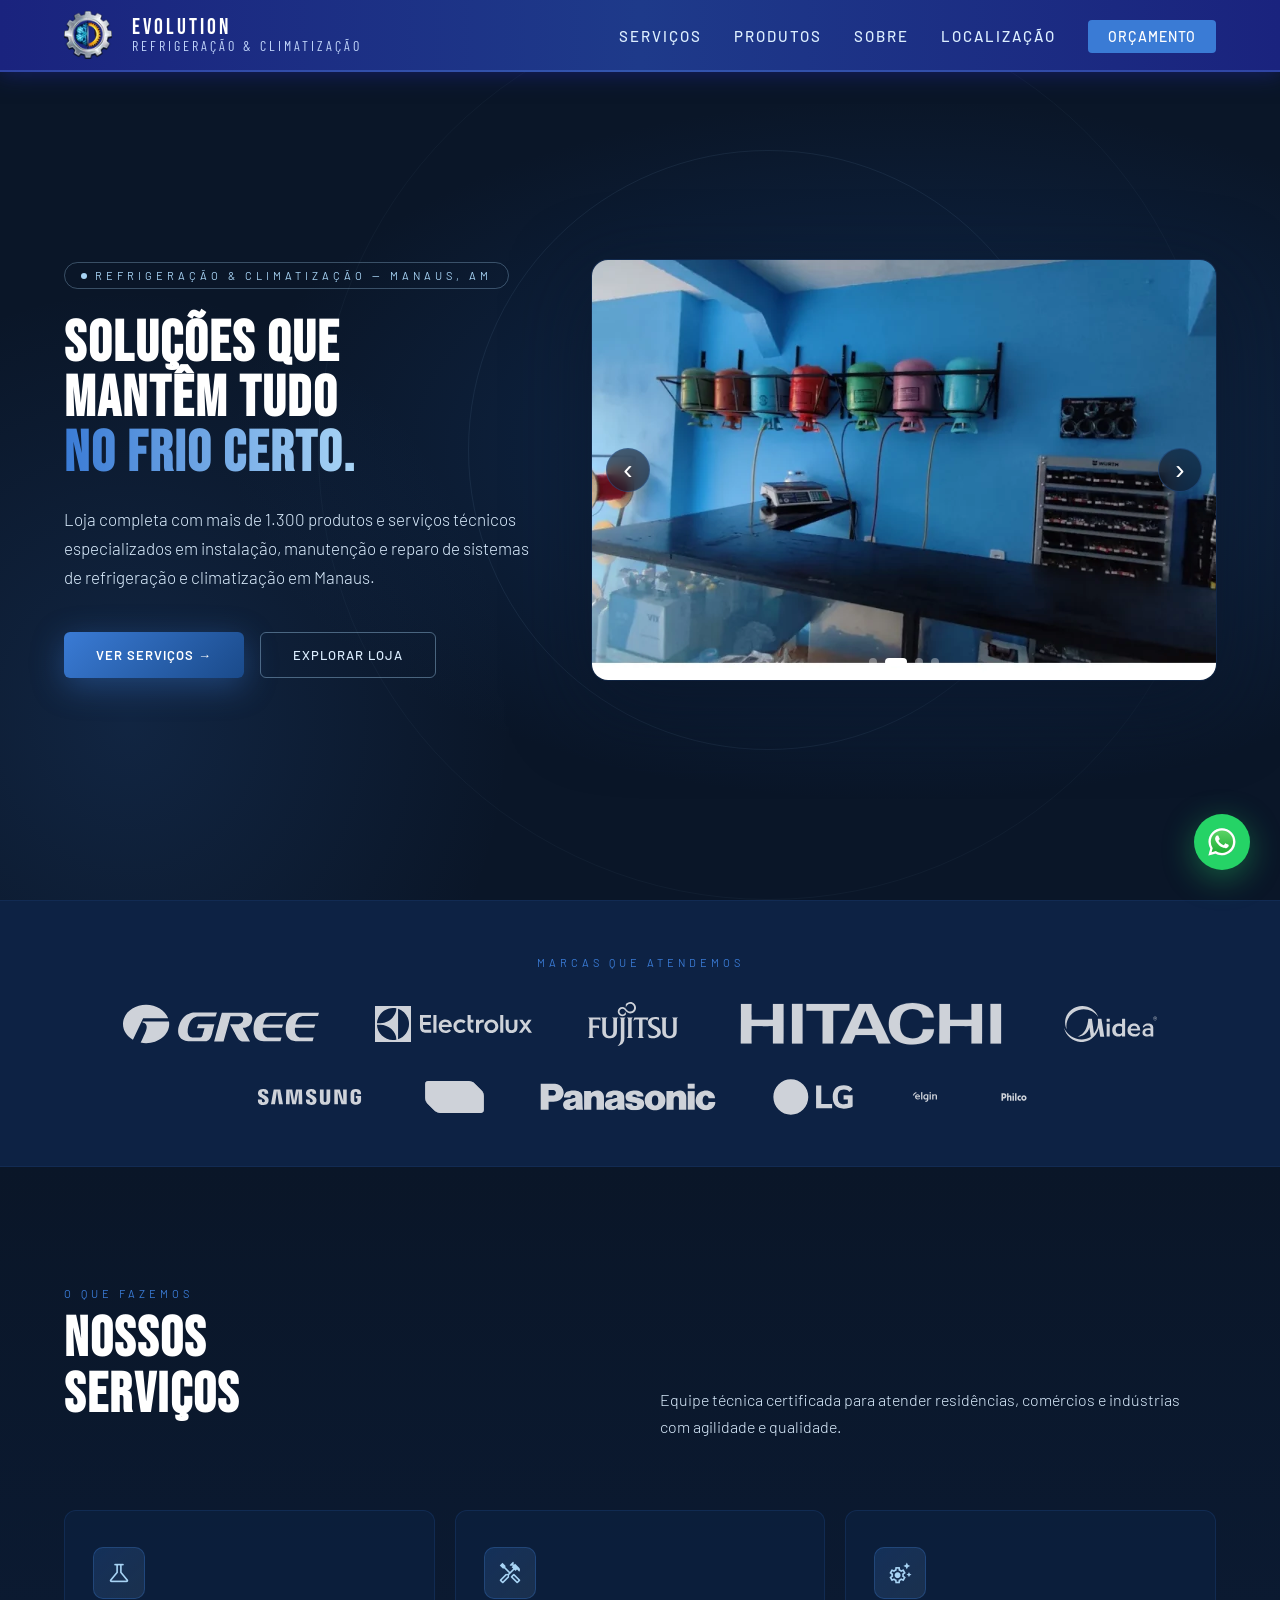
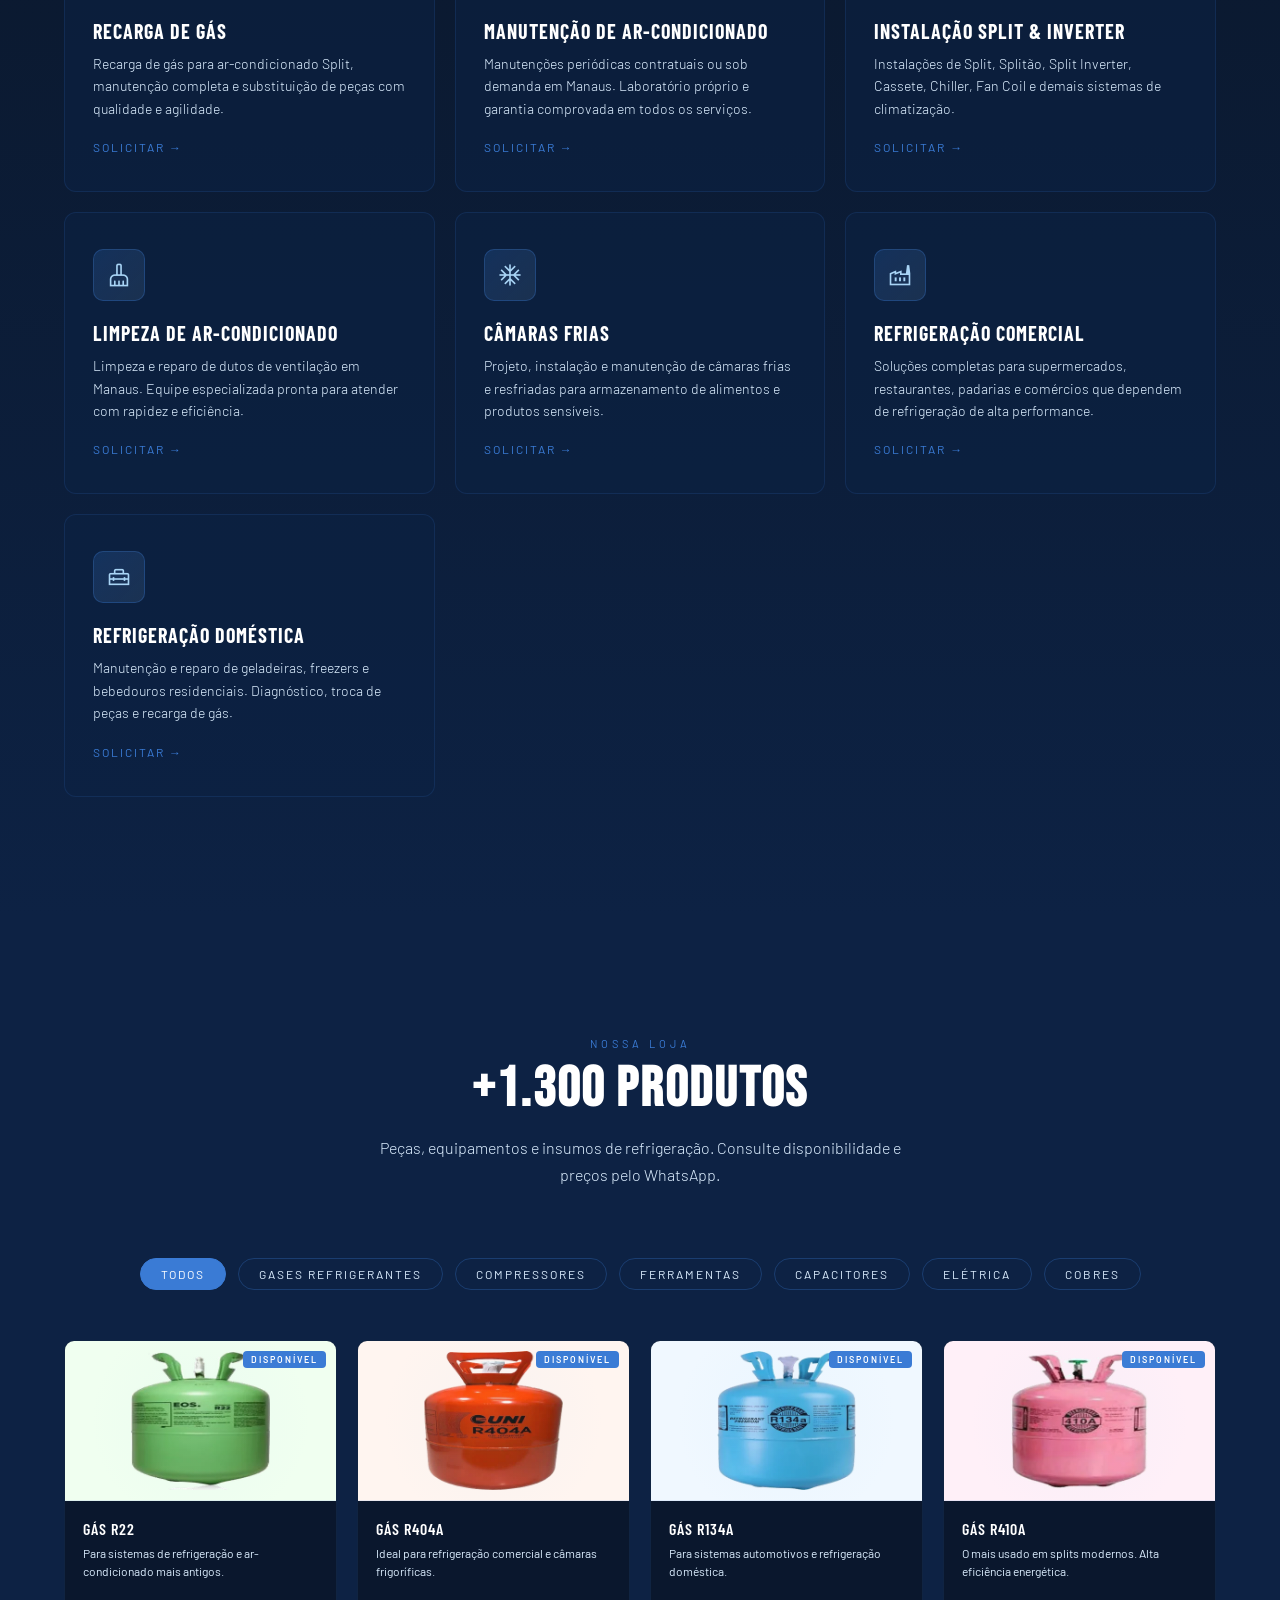
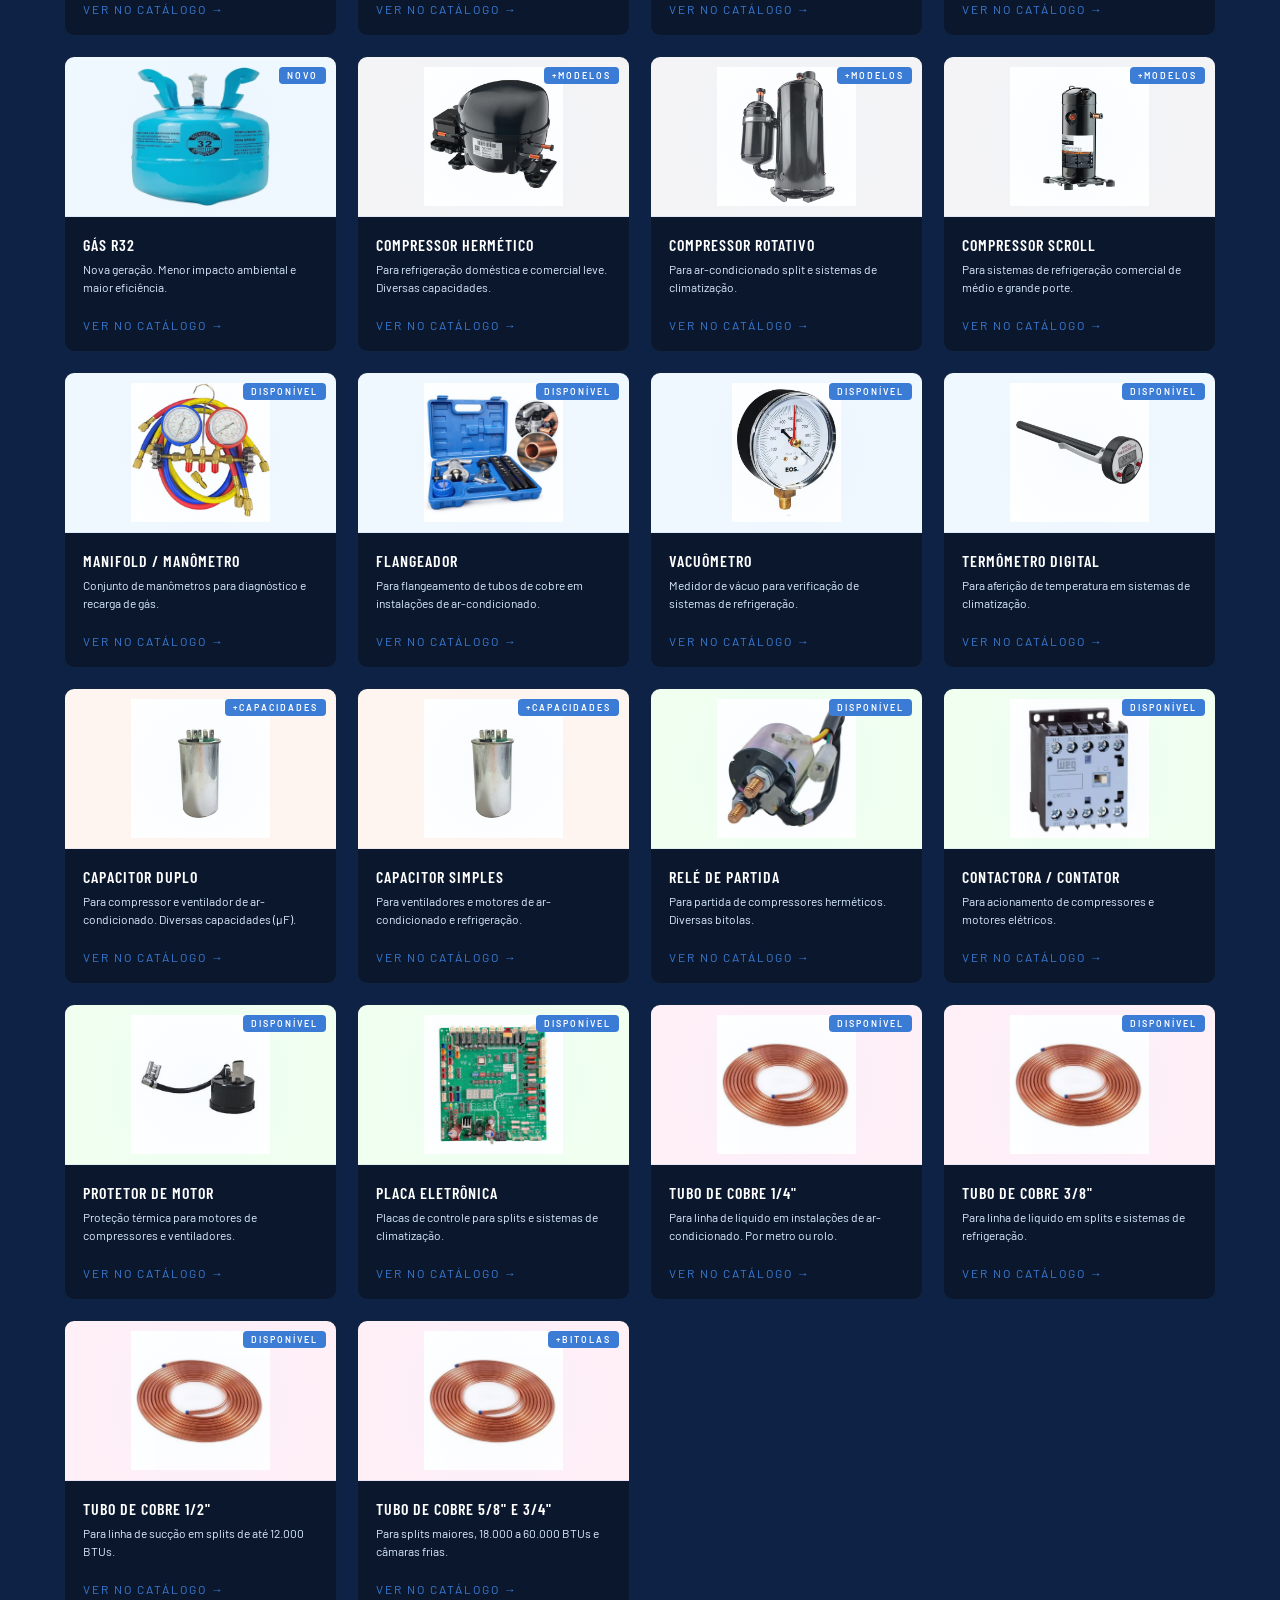
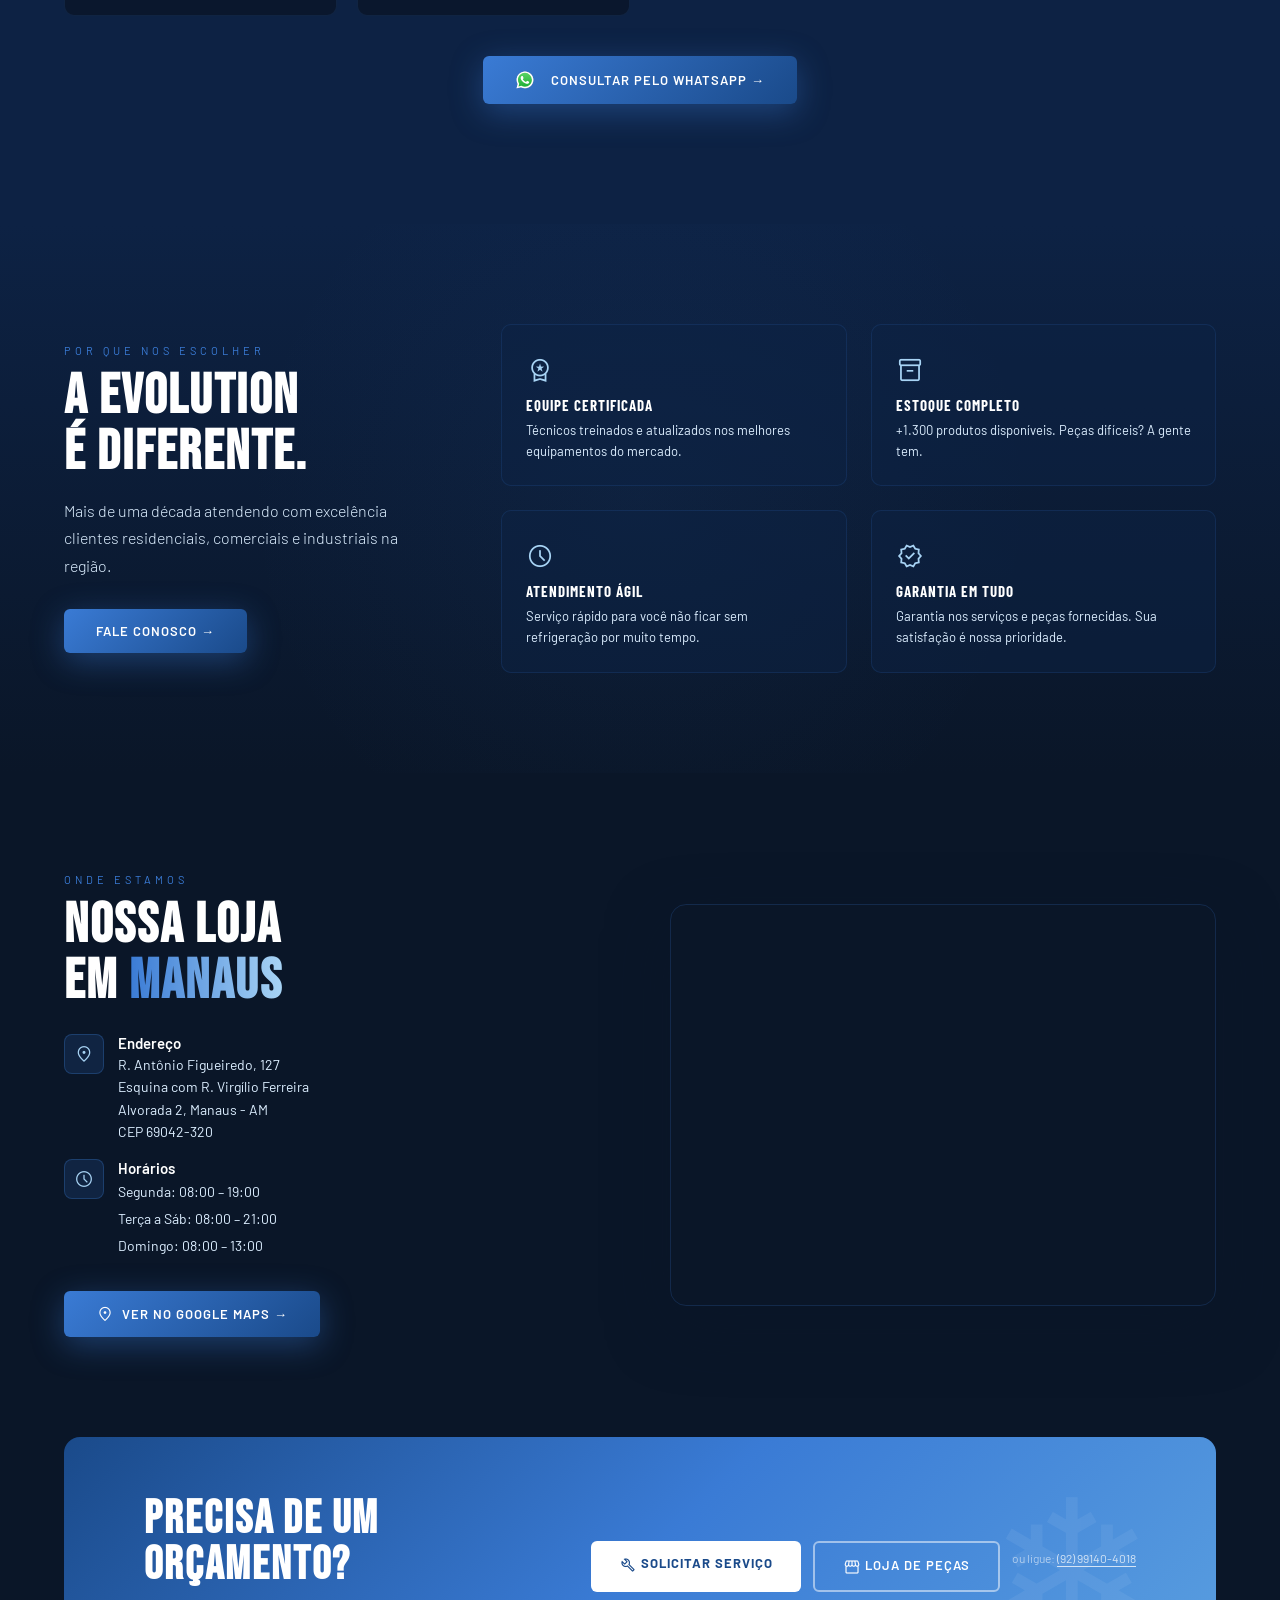
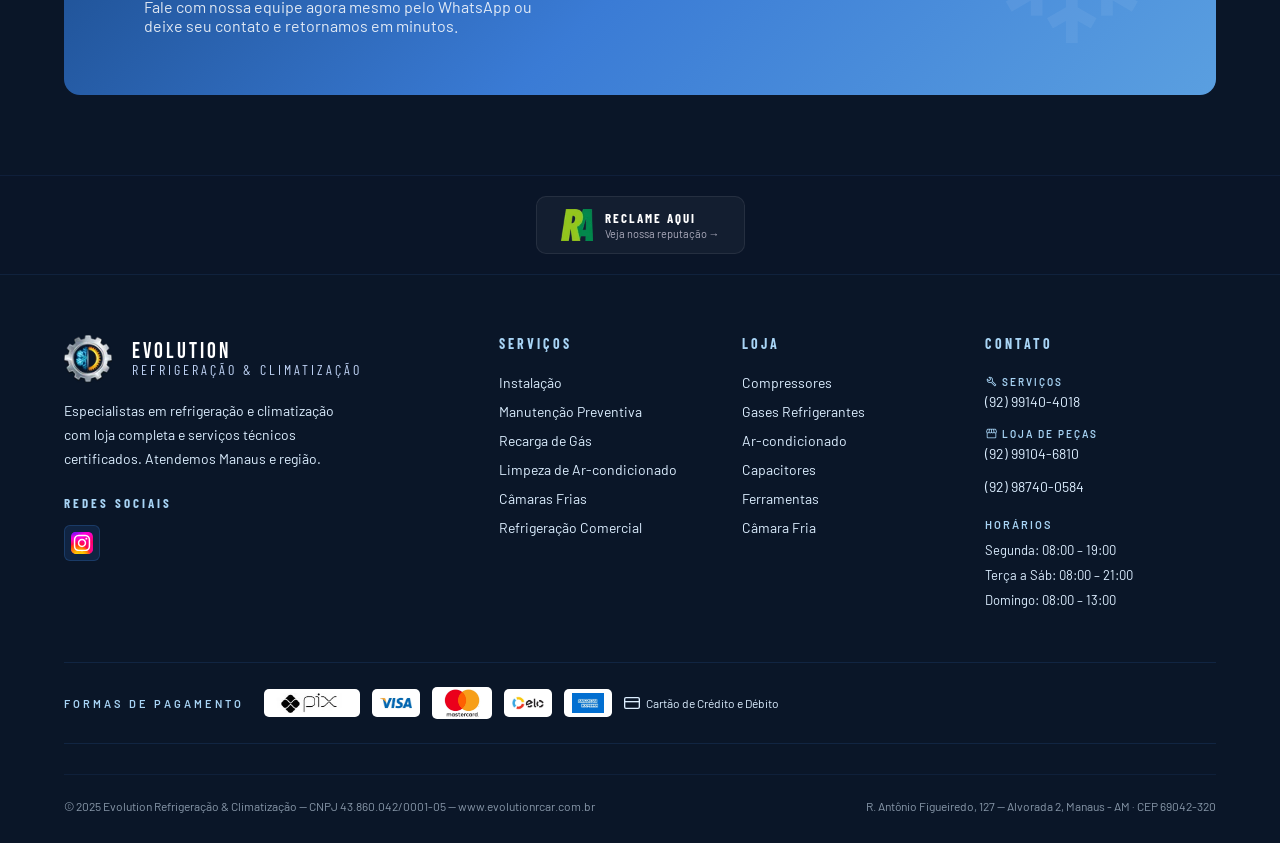
==== commit 6b5c0969: "atualização com icons google fonts." ====
--- a/index.html
+++ b/index.html
@@ -3,6 +3,14 @@
 <head>
 <meta charset="UTF-8">
 <meta name="viewport" content="width=device-width, initial-scale=1.0">
+<!-- Google tag (gtag.js) -->
+<script async src="https://www.googletagmanager.com/gtag/js?id=G-WFDNS6QNHJ"></script>
+<script>
+  window.dataLayer = window.dataLayer || [];
+  function gtag(){dataLayer.push(arguments);}
+  gtag('js', new Date());
+  gtag('config', 'G-WFDNS6QNHJ');
+</script>
 <title>Evolution | Refrigeração e Climatização em Manaus</title>
 <meta name="description" content="Evolution Refri Clima — Especialistas em refrigeração e climatização em Manaus. Loja com +1.300 produtos, instalação, manutenção e recarga de gás. R. Antônio Figueiredo, 127 — Alvorada 2.">
 <meta name="keywords" content="refrigeração manaus, climatização manaus, ar condicionado manaus, manutenção ar condicionado manaus, recarga gás manaus, evolution refrigeração">
@@ -24,6 +32,7 @@
 <link rel="preconnect" href="https://fonts.googleapis.com">
 <link rel="preconnect" href="https://fonts.gstatic.com" crossorigin>
 <link href="https://fonts.googleapis.com/css2?family=Bebas+Neue&family=Barlow:wght@300;400;500;600;700&family=Barlow+Condensed:wght@400;600;700&display=swap" rel="stylesheet">
+<link href="https://fonts.googleapis.com/css2?family=Material+Symbols+Outlined:opsz,wght,FILL,GRAD@24,300,0,0" rel="stylesheet">
 <link rel="stylesheet" href="assets/css/style.css">
 <script type="application/ld+json">
 {
@@ -190,44 +199,44 @@
   </div>
   <div class="services-grid">
     <div class="service-card reveal">
-      <div class="service-icon">🧪</div>
+      <div class="service-icon"><span class="material-symbols-outlined">science</span></div>
       <h3>Recarga de Gás</h3>
       <p>Recarga de gás para ar-condicionado Split, manutenção completa e substituição de peças com qualidade e agilidade.</p>
       <a href="#" data-wa="servicos" target="_blank" class="service-link">Solicitar →</a>
     </div>
     <div class="service-card reveal">
-      <div class="service-icon">🛠️</div>
+      <div class="service-icon"><span class="material-symbols-outlined">handyman</span></div>
       <h3>Manutenção de Ar-condicionado</h3>
       <p>Manutenções periódicas contratuais ou sob demanda em Manaus. Laboratório próprio e garantia comprovada em todos os serviços.</p>
       <a href="#" data-wa="servicos" target="_blank" class="service-link">Solicitar →</a>
     </div>
     <div class="service-card reveal">
-      <div class="service-icon">⚙️</div>
+      <div class="service-icon"><span class="material-symbols-outlined">settings_suggest</span></div>
       <h3>Instalação Split & Inverter</h3>
       <p>Instalações de Split, Splitão, Split Inverter, Cassete, Chiller, Fan Coil e demais sistemas de climatização.</p>
       <a href="#" data-wa="servicos" target="_blank" class="service-link">Solicitar →</a>
     </div>
     <div class="service-card reveal">
-      <div class="service-icon">🧹</div>
+      <div class="service-icon"><span class="material-symbols-outlined">cleaning_services</span></div>
       <h3>Limpeza de Ar-condicionado</h3>
       <p>Limpeza e reparo de dutos de ventilação em Manaus. Equipe especializada pronta para atender com rapidez e eficiência.</p>
       <a href="#" data-wa="servicos" target="_blank" class="service-link">Solicitar →</a>
     </div>
     <div class="service-card reveal">
-      <div class="service-icon">❄️</div>
+      <div class="service-icon"><span class="material-symbols-outlined">ac_unit</span></div>
       <h3>Câmaras Frias</h3>
       <p>Projeto, instalação e manutenção de câmaras frias e resfriadas para armazenamento de alimentos e produtos sensíveis.</p>
       <a href="#" data-wa="servicos" target="_blank" class="service-link">Solicitar →</a>
     </div>
     <div class="service-card reveal">
-      <div class="service-icon">🏭</div>
+      <div class="service-icon"><span class="material-symbols-outlined">factory</span></div>
       <h3>Refrigeração Comercial</h3>
       <p>Soluções completas para supermercados, restaurantes, padarias e comércios que dependem de refrigeração de alta performance.</p>
       <a href="#" data-wa="servicos" target="_blank" class="service-link">Solicitar →</a>
     </div>
 
     <div class="service-card reveal">
-      <div class="service-icon">🏠</div>
+      <div class="service-icon"><span class="material-symbols-outlined">home_repair_service</span></div>
       <h3>Refrigeração Doméstica</h3>
       <p>Manutenção e reparo de geladeiras, freezers e bebedouros residenciais. Diagnóstico, troca de peças e recarga de gás.</p>
       <a href="#" data-wa="servicos" target="_blank" class="service-link">Solicitar →</a>
@@ -262,7 +271,7 @@
       <div class="product-info">
         <h4>Gás R22</h4>
         <p>Para sistemas de refrigeração e ar-condicionado mais antigos.</p>
-        <a href="https://evolutionl.smartpos.app/" target="_blank" class="service-link" style="margin-top:8px;">Ver no Catálogo →</a>
+        <a href="https://evolutionrcar.smartpos.app/" target="_blank" class="service-link" style="margin-top:8px;">Ver no Catálogo →</a>
       </div>
     </div>
 
@@ -274,7 +283,7 @@
       <div class="product-info">
         <h4>Gás R404A</h4>
         <p>Ideal para refrigeração comercial e câmaras frigoríficas.</p>
-        <a href="https://evolutionl.smartpos.app/" target="_blank" class="service-link" style="margin-top:8px;">Ver no Catálogo →</a>
+        <a href="https://evolutionrcar.smartpos.app/" target="_blank" class="service-link" style="margin-top:8px;">Ver no Catálogo →</a>
       </div>
     </div>
 
@@ -286,7 +295,7 @@
       <div class="product-info">
         <h4>Gás R134A</h4>
         <p>Para sistemas automotivos e refrigeração doméstica.</p>
-        <a href="https://evolutionl.smartpos.app/" target="_blank" class="service-link" style="margin-top:8px;">Ver no Catálogo →</a>
+        <a href="https://evolutionrcar.smartpos.app/" target="_blank" class="service-link" style="margin-top:8px;">Ver no Catálogo →</a>
       </div>
     </div>
 
@@ -298,7 +307,7 @@
       <div class="product-info">
         <h4>Gás R410A</h4>
         <p>O mais usado em splits modernos. Alta eficiência energética.</p>
-        <a href="https://evolutionl.smartpos.app/" target="_blank" class="service-link" style="margin-top:8px;">Ver no Catálogo →</a>
+        <a href="https://evolutionrcar.smartpos.app/" target="_blank" class="service-link" style="margin-top:8px;">Ver no Catálogo →</a>
       </div>
     </div>
 
@@ -310,7 +319,7 @@
       <div class="product-info">
         <h4>Gás R32</h4>
         <p>Nova geração. Menor impacto ambiental e maior eficiência.</p>
-        <a href="https://evolutionl.smartpos.app/" target="_blank" class="service-link" style="margin-top:8px;">Ver no Catálogo →</a>
+        <a href="https://evolutionrcar.smartpos.app/" target="_blank" class="service-link" style="margin-top:8px;">Ver no Catálogo →</a>
       </div>
     </div>
 
@@ -323,7 +332,7 @@
       <div class="product-info">
         <h4>Compressor Hermético</h4>
         <p>Para refrigeração doméstica e comercial leve. Diversas capacidades.</p>
-        <a href="https://evolutionl.smartpos.app/" target="_blank" class="service-link" style="margin-top:8px;">Ver no Catálogo →</a>
+        <a href="https://evolutionrcar.smartpos.app/" target="_blank" class="service-link" style="margin-top:8px;">Ver no Catálogo →</a>
       </div>
     </div>
 
@@ -335,7 +344,7 @@
       <div class="product-info">
         <h4>Compressor Rotativo</h4>
         <p>Para ar-condicionado split e sistemas de climatização.</p>
-        <a href="https://evolutionl.smartpos.app/" target="_blank" class="service-link" style="margin-top:8px;">Ver no Catálogo →</a>
+        <a href="https://evolutionrcar.smartpos.app/" target="_blank" class="service-link" style="margin-top:8px;">Ver no Catálogo →</a>
       </div>
     </div>
 
@@ -347,7 +356,7 @@
       <div class="product-info">
         <h4>Compressor Scroll</h4>
         <p>Para sistemas de refrigeração comercial de médio e grande porte.</p>
-        <a href="https://evolutionl.smartpos.app/" target="_blank" class="service-link" style="margin-top:8px;">Ver no Catálogo →</a>
+        <a href="https://evolutionrcar.smartpos.app/" target="_blank" class="service-link" style="margin-top:8px;">Ver no Catálogo →</a>
       </div>
     </div>
 
@@ -360,7 +369,7 @@
       <div class="product-info">
         <h4>Manifold / Manômetro</h4>
         <p>Conjunto de manômetros para diagnóstico e recarga de gás.</p>
-        <a href="https://evolutionl.smartpos.app/" target="_blank" class="service-link" style="margin-top:8px;">Ver no Catálogo →</a>
+        <a href="https://evolutionrcar.smartpos.app/" target="_blank" class="service-link" style="margin-top:8px;">Ver no Catálogo →</a>
       </div>
     </div>
 
@@ -372,7 +381,7 @@
       <div class="product-info">
         <h4>Flangeador</h4>
         <p>Para flangeamento de tubos de cobre em instalações de ar-condicionado.</p>
-        <a href="https://evolutionl.smartpos.app/" target="_blank" class="service-link" style="margin-top:8px;">Ver no Catálogo →</a>
+        <a href="https://evolutionrcar.smartpos.app/" target="_blank" class="service-link" style="margin-top:8px;">Ver no Catálogo →</a>
       </div>
     </div>
 
@@ -384,7 +393,7 @@
       <div class="product-info">
         <h4>Vacuômetro</h4>
         <p>Medidor de vácuo para verificação de sistemas de refrigeração.</p>
-        <a href="https://evolutionl.smartpos.app/" target="_blank" class="service-link" style="margin-top:8px;">Ver no Catálogo →</a>
+        <a href="https://evolutionrcar.smartpos.app/" target="_blank" class="service-link" style="margin-top:8px;">Ver no Catálogo →</a>
       </div>
     </div>
 
@@ -396,7 +405,7 @@
       <div class="product-info">
         <h4>Termômetro Digital</h4>
         <p>Para aferição de temperatura em sistemas de climatização.</p>
-        <a href="https://evolutionl.smartpos.app/" target="_blank" class="service-link" style="margin-top:8px;">Ver no Catálogo →</a>
+        <a href="https://evolutionrcar.smartpos.app/" target="_blank" class="service-link" style="margin-top:8px;">Ver no Catálogo →</a>
       </div>
     </div>
 
@@ -409,7 +418,7 @@
       <div class="product-info">
         <h4>Capacitor Duplo</h4>
         <p>Para compressor e ventilador de ar-condicionado. Diversas capacidades (µF).</p>
-        <a href="https://evolutionl.smartpos.app/" target="_blank" class="service-link" style="margin-top:8px;">Ver no Catálogo →</a>
+        <a href="https://evolutionrcar.smartpos.app/" target="_blank" class="service-link" style="margin-top:8px;">Ver no Catálogo →</a>
       </div>
     </div>
 
@@ -421,7 +430,7 @@
       <div class="product-info">
         <h4>Capacitor Simples</h4>
         <p>Para ventiladores e motores de ar-condicionado e refrigeração.</p>
-        <a href="https://evolutionl.smartpos.app/" target="_blank" class="service-link" style="margin-top:8px;">Ver no Catálogo →</a>
+        <a href="https://evolutionrcar.smartpos.app/" target="_blank" class="service-link" style="margin-top:8px;">Ver no Catálogo →</a>
       </div>
     </div>
 
@@ -434,7 +443,7 @@
       <div class="product-info">
         <h4>Relé de Partida</h4>
         <p>Para partida de compressores herméticos. Diversas bitolas.</p>
-        <a href="https://evolutionl.smartpos.app/" target="_blank" class="service-link" style="margin-top:8px;">Ver no Catálogo →</a>
+        <a href="https://evolutionrcar.smartpos.app/" target="_blank" class="service-link" style="margin-top:8px;">Ver no Catálogo →</a>
       </div>
     </div>
 
@@ -446,7 +455,7 @@
       <div class="product-info">
         <h4>Contactora / Contator</h4>
         <p>Para acionamento de compressores e motores elétricos.</p>
-        <a href="https://evolutionl.smartpos.app/" target="_blank" class="service-link" style="margin-top:8px;">Ver no Catálogo →</a>
+        <a href="https://evolutionrcar.smartpos.app/" target="_blank" class="service-link" style="margin-top:8px;">Ver no Catálogo →</a>
       </div>
     </div>
 
@@ -458,7 +467,7 @@
       <div class="product-info">
         <h4>Protetor de Motor</h4>
         <p>Proteção térmica para motores de compressores e ventiladores.</p>
-        <a href="https://evolutionl.smartpos.app/" target="_blank" class="service-link" style="margin-top:8px;">Ver no Catálogo →</a>
+        <a href="https://evolutionrcar.smartpos.app/" target="_blank" class="service-link" style="margin-top:8px;">Ver no Catálogo →</a>
       </div>
     </div>
 
@@ -470,7 +479,7 @@
       <div class="product-info">
         <h4>Placa Eletrônica</h4>
         <p>Placas de controle para splits e sistemas de climatização.</p>
-        <a href="https://evolutionl.smartpos.app/" target="_blank" class="service-link" style="margin-top:8px;">Ver no Catálogo →</a>
+        <a href="https://evolutionrcar.smartpos.app/" target="_blank" class="service-link" style="margin-top:8px;">Ver no Catálogo →</a>
       </div>
     </div>
 
@@ -483,7 +492,7 @@
       <div class="product-info">
         <h4>Tubo de Cobre 1/4"</h4>
         <p>Para linha de líquido em instalações de ar-condicionado. Por metro ou rolo.</p>
-        <a href="https://evolutionl.smartpos.app/" target="_blank" class="service-link" style="margin-top:8px;">Ver no Catálogo →</a>
+        <a href="https://evolutionrcar.smartpos.app/" target="_blank" class="service-link" style="margin-top:8px;">Ver no Catálogo →</a>
       </div>
     </div>
 
@@ -495,7 +504,7 @@
       <div class="product-info">
         <h4>Tubo de Cobre 3/8"</h4>
         <p>Para linha de líquido em splits e sistemas de refrigeração.</p>
-        <a href="https://evolutionl.smartpos.app/" target="_blank" class="service-link" style="margin-top:8px;">Ver no Catálogo →</a>
+        <a href="https://evolutionrcar.smartpos.app/" target="_blank" class="service-link" style="margin-top:8px;">Ver no Catálogo →</a>
       </div>
     </div>
 
@@ -507,7 +516,7 @@
       <div class="product-info">
         <h4>Tubo de Cobre 1/2"</h4>
         <p>Para linha de sucção em splits de até 12.000 BTUs.</p>
-        <a href="https://evolutionl.smartpos.app/" target="_blank" class="service-link" style="margin-top:8px;">Ver no Catálogo →</a>
+        <a href="https://evolutionrcar.smartpos.app/" target="_blank" class="service-link" style="margin-top:8px;">Ver no Catálogo →</a>
       </div>
     </div>
 
@@ -519,7 +528,7 @@
       <div class="product-info">
         <h4>Tubo de Cobre 5/8" e 3/4"</h4>
         <p>Para splits maiores, 18.000 a 60.000 BTUs e câmaras frias.</p>
-        <a href="https://evolutionl.smartpos.app/" target="_blank" class="service-link" style="margin-top:8px;">Ver no Catálogo →</a>
+        <a href="https://evolutionrcar.smartpos.app/" target="_blank" class="service-link" style="margin-top:8px;">Ver no Catálogo →</a>
       </div>
     </div>
 
@@ -543,22 +552,22 @@
     </div>
     <div class="diff-items reveal">
       <div class="diff-item">
-        <span class="icon">🏆</span>
+        <span class="icon"><span class="material-symbols-outlined">workspace_premium</span></span>
         <h4>Equipe Certificada</h4>
         <p>Técnicos treinados e atualizados nos melhores equipamentos do mercado.</p>
       </div>
       <div class="diff-item">
-        <span class="icon">📦</span>
+        <span class="icon"><span class="material-symbols-outlined">inventory_2</span></span>
         <h4>Estoque Completo</h4>
         <p>+1.300 produtos disponíveis. Peças difíceis? A gente tem.</p>
       </div>
       <div class="diff-item">
-        <span class="icon">🕐</span>
+        <span class="icon"><span class="material-symbols-outlined">schedule</span></span>
         <h4>Atendimento Ágil</h4>
         <p>Serviço rápido para você não ficar sem refrigeração por muito tempo.</p>
       </div>
       <div class="diff-item">
-        <span class="icon">✅</span>
+        <span class="icon"><span class="material-symbols-outlined">verified</span></span>
         <h4>Garantia em Tudo</h4>
         <p>Garantia nos serviços e peças fornecidas. Sua satisfação é nossa prioridade.</p>
       </div>
@@ -576,14 +585,14 @@
       <h2 style="font-family:'Bebas Neue',sans-serif; font-size:clamp(36px,5vw,56px); line-height:1; letter-spacing:2px; margin-bottom:24px;">Nossa Loja<br>em <em style="font-style:normal; background:linear-gradient(90deg,var(--light),var(--ice)); -webkit-background-clip:text; -webkit-text-fill-color:transparent; background-clip:text;">Manaus</em></h2>
       <div style="display:flex; flex-direction:column; gap:16px; margin-bottom:32px;">
         <div style="display:flex; align-items:flex-start; gap:14px;">
-          <div style="width:40px; height:40px; background:rgba(58,123,213,0.15); border:1px solid rgba(58,123,213,0.3); border-radius:8px; display:flex; align-items:center; justify-content:center; flex-shrink:0; font-size:18px;">📍</div>
+          <div style="width:40px; height:40px; background:rgba(58,123,213,0.15); border:1px solid rgba(58,123,213,0.3); border-radius:8px; display:flex; align-items:center; justify-content:center; flex-shrink:0; color:var(--ice);"><span class="material-symbols-outlined" style="font-size:20px;">location_on</span></div>
           <div>
             <div style="font-weight:600; font-size:15px; margin-bottom:2px;">Endereço</div>
             <div data-config="endereco" style="color:var(--frost); font-size:14px; line-height:1.6;">R. Antônio Figueiredo, 127<br>Esquina com R. Virgílio Ferreira<br>Alvorada 2, Manaus - AM<br>CEP 69042-320</div>
           </div>
         </div>
         <div style="display:flex; align-items:flex-start; gap:14px;">
-          <div style="width:40px; height:40px; background:rgba(58,123,213,0.15); border:1px solid rgba(58,123,213,0.3); border-radius:8px; display:flex; align-items:center; justify-content:center; flex-shrink:0; font-size:18px;">🕐</div>
+          <div style="width:40px; height:40px; background:rgba(58,123,213,0.15); border:1px solid rgba(58,123,213,0.3); border-radius:8px; display:flex; align-items:center; justify-content:center; flex-shrink:0; color:var(--ice);"><span class="material-symbols-outlined" style="font-size:20px;">schedule</span></div>
           <div>
             <div style="font-weight:600; font-size:15px; margin-bottom:2px;">Horários</div>
             <div data-config="horarios" style="color:var(--frost); font-size:14px; line-height:1.9;"></div>
@@ -591,7 +600,7 @@
         </div>
       </div>
       <a href="https://www.google.com/maps/search/?api=1&query=R.+Antônio+Figueiredo,+127,+Alvorada+2,+Manaus+-+AM" target="_blank" class="btn-primary" style="display:inline-flex;">
-        📍 Ver no Google Maps →
+        <span class="material-symbols-outlined" style="font-size:18px;">location_on</span> Ver no Google Maps →
       </a>
     </div>
 
@@ -620,8 +629,8 @@
     <p>Fale com nossa equipe agora mesmo pelo WhatsApp ou deixe seu contato e retornamos em minutos.</p>
   </div>
   <div class="cta-actions">
-    <a href="#" data-wa="servicos" target="_blank" class="btn-white">🔧 Solicitar Serviço</a>
-    <a href="#" data-wa="loja" target="_blank" class="btn-outline-white">🏪 Loja de Peças</a>
+    <a href="#" data-wa="servicos" target="_blank" class="btn-white"><span class="material-symbols-outlined" style="font-size:18px;">build</span> Solicitar Serviço</a>
+    <a href="#" data-wa="loja" target="_blank" class="btn-outline-white"><span class="material-symbols-outlined" style="font-size:18px;">storefront</span> Loja de Peças</a>
     <p class="cta-phone-alt">ou ligue: <a href="tel:+5592991404018">(92) 99140-4018</a></p>
   </div>
 </div>
@@ -694,12 +703,12 @@
     <div class="footer-col">
       <h5>Loja</h5>
       <ul>
-        <li><a href="https://evolutionl.smartpos.app/" target="_blank">Compressores</a></li>
-        <li><a href="https://evolutionl.smartpos.app/" target="_blank">Gases Refrigerantes</a></li>
-        <li><a href="https://evolutionl.smartpos.app/" target="_blank">Ar-condicionado</a></li>
-        <li><a href="https://evolutionl.smartpos.app/" target="_blank">Capacitores</a></li>
-        <li><a href="https://evolutionl.smartpos.app/" target="_blank">Ferramentas</a></li>
-        <li><a href="https://evolutionl.smartpos.app/" target="_blank">Câmara Fria</a></li>
+        <li><a href="https://evolutionrcar.smartpos.app/" target="_blank">Compressores</a></li>
+        <li><a href="https://evolutionrcar.smartpos.app/" target="_blank">Gases Refrigerantes</a></li>
+        <li><a href="https://evolutionrcar.smartpos.app/" target="_blank">Ar-condicionado</a></li>
+        <li><a href="https://evolutionrcar.smartpos.app/" target="_blank">Capacitores</a></li>
+        <li><a href="https://evolutionrcar.smartpos.app/" target="_blank">Ferramentas</a></li>
+        <li><a href="https://evolutionrcar.smartpos.app/" target="_blank">Câmara Fria</a></li>
       </ul>
     </div>
 
@@ -708,11 +717,11 @@
       <h5>Contato</h5>
       <ul>
         <li style="margin-bottom:4px;">
-          <span style="font-size:10px; letter-spacing:2px; text-transform:uppercase; color:var(--ice); font-weight:600;">🔧 Serviços</span><br>
+          <span style="font-size:10px; letter-spacing:2px; text-transform:uppercase; color:var(--ice); font-weight:600; display:inline-flex; align-items:center; gap:4px;"><span class="material-symbols-outlined" style="font-size:13px;">build</span> Serviços</span><br>
           <a href="tel:+5592991404018" data-wa="servicos" data-config-tel="servicos">(92) 99140-4018</a>
         </li>
         <li style="margin-bottom:4px;">
-          <span style="font-size:10px; letter-spacing:2px; text-transform:uppercase; color:var(--ice); font-weight:600;">🏪 Loja de Peças</span><br>
+          <span style="font-size:10px; letter-spacing:2px; text-transform:uppercase; color:var(--ice); font-weight:600; display:inline-flex; align-items:center; gap:4px;"><span class="material-symbols-outlined" style="font-size:13px;">storefront</span> Loja de Peças</span><br>
           <a href="tel:+5592991046810" data-wa="loja" data-config-tel="loja">(92) 99104-6810</a>
         </li>
         <li><a href="tel:+5592987400584" data-config-tel="extra">(92) 98740-0584</a></li>
--- a/assets/css/style.css
+++ b/assets/css/style.css
@@ -1,3 +1,16 @@
+  /* ── MATERIAL SYMBOLS ── */
+  .material-symbols-outlined {
+    font-variation-settings: 'FILL' 0, 'wght' 300, 'GRAD' 0, 'opsz' 24;
+    font-size: inherit;
+    line-height: 1;
+    display: inline-flex;
+    align-items: center;
+    justify-content: center;
+    vertical-align: middle;
+  }
+  .service-icon .material-symbols-outlined { font-size: 26px; color: var(--ice); }
+  .diff-item .icon .material-symbols-outlined { font-size: 28px; color: var(--ice); }
+
   /* ── VARIÁVEIS & TIPOGRAFIA ── */
 @font-face {
   font-family: 'Phatt';
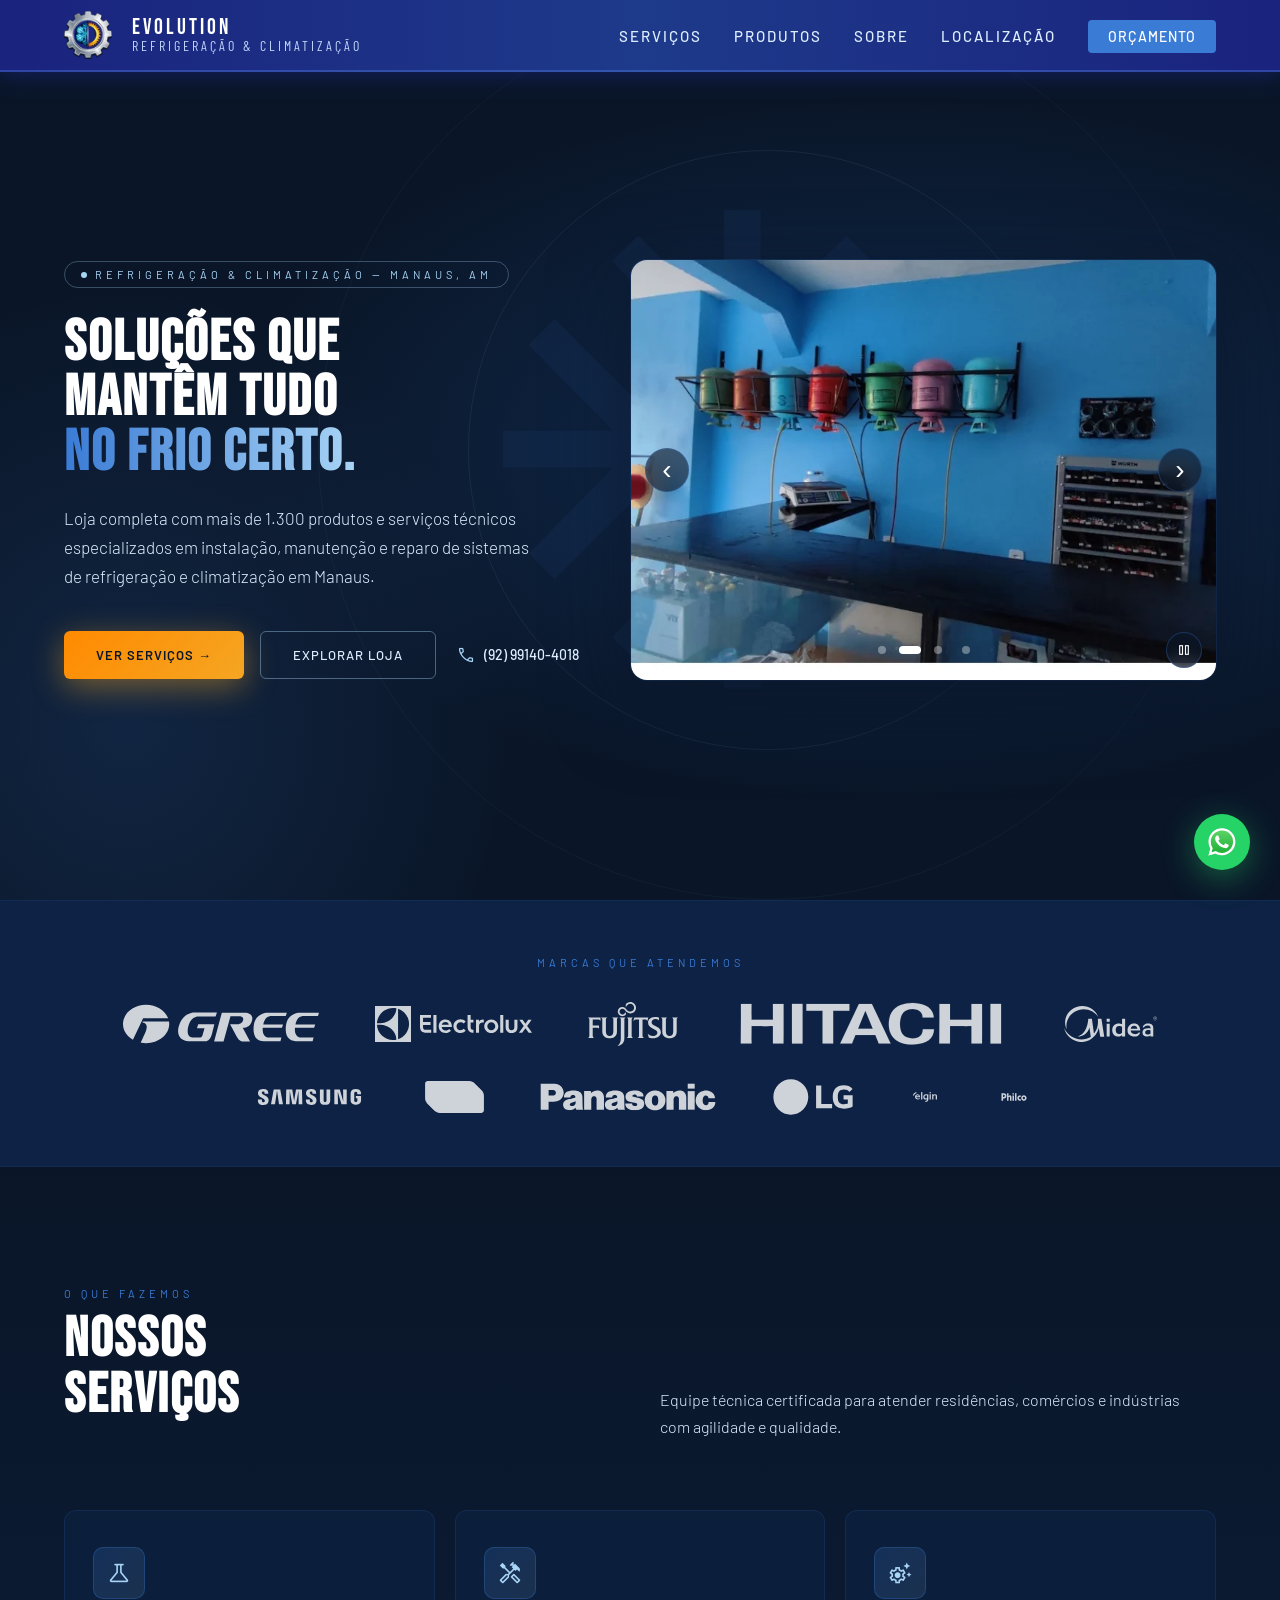
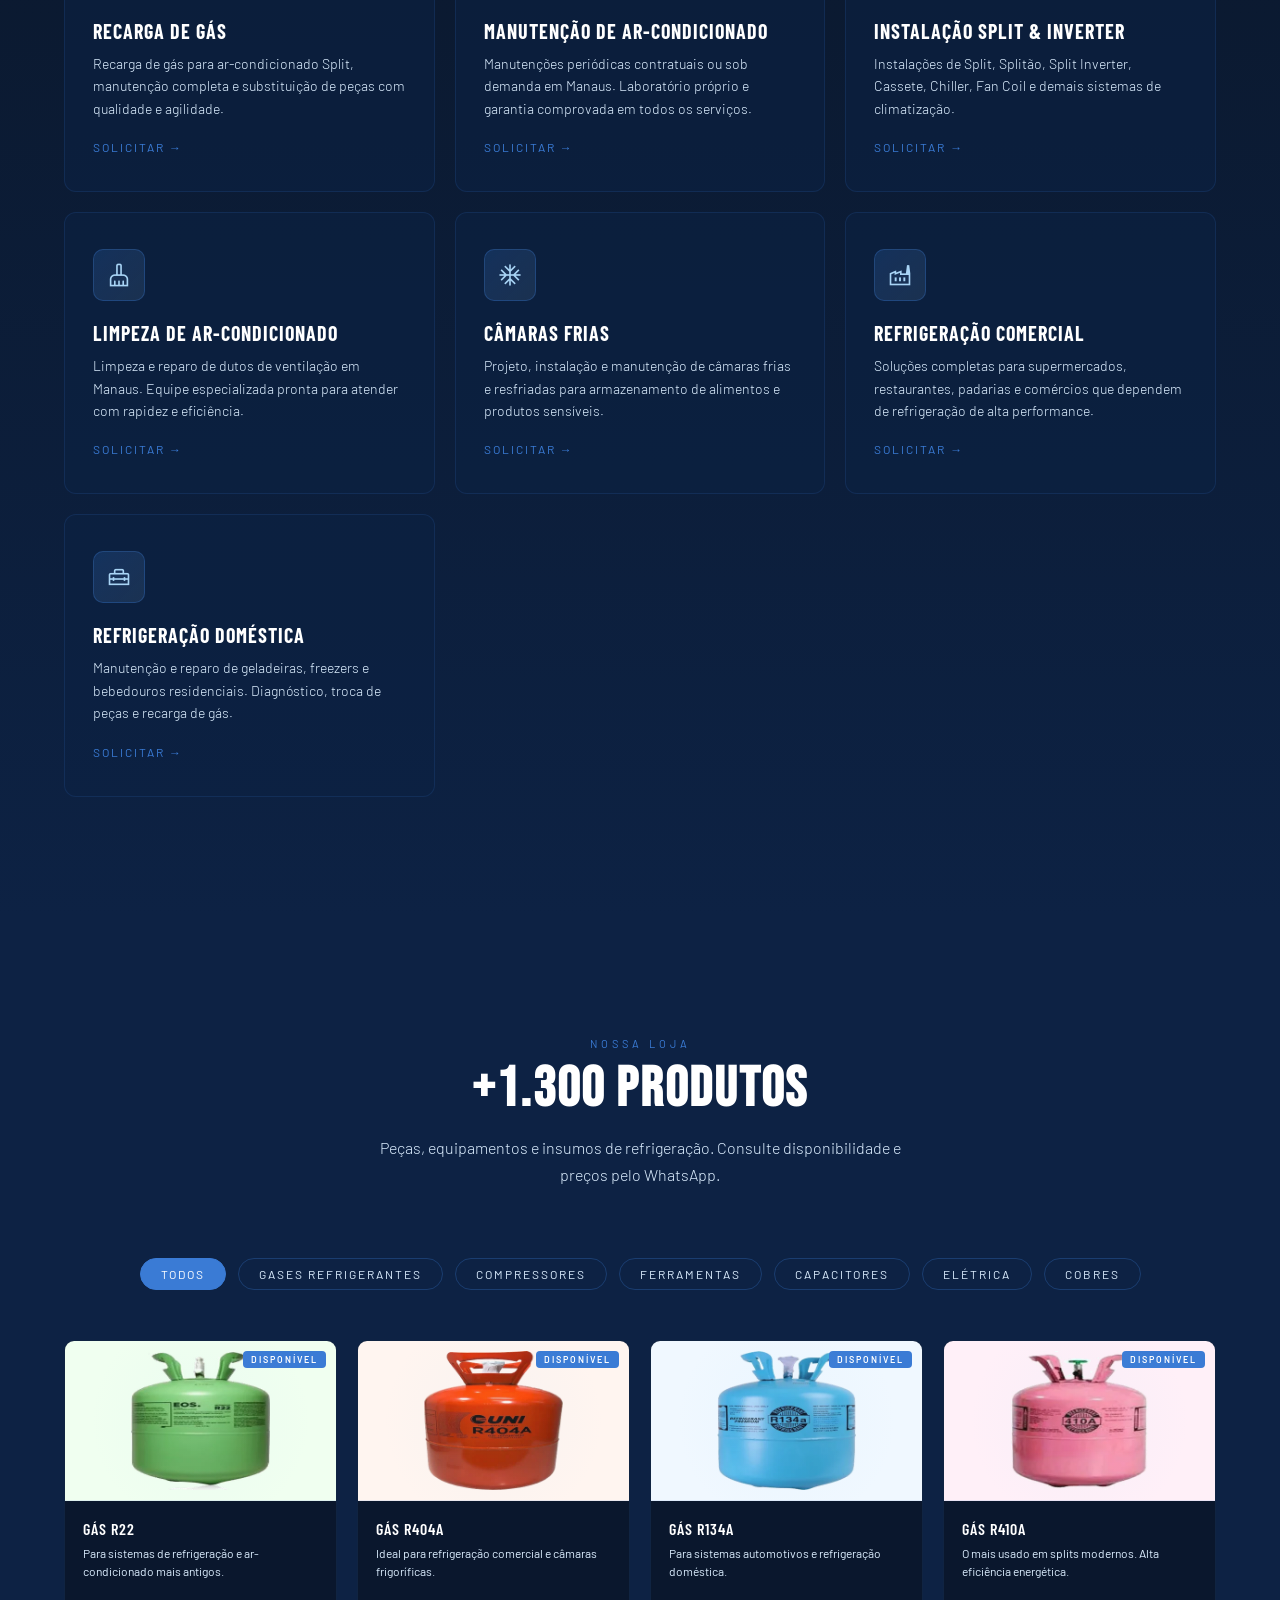
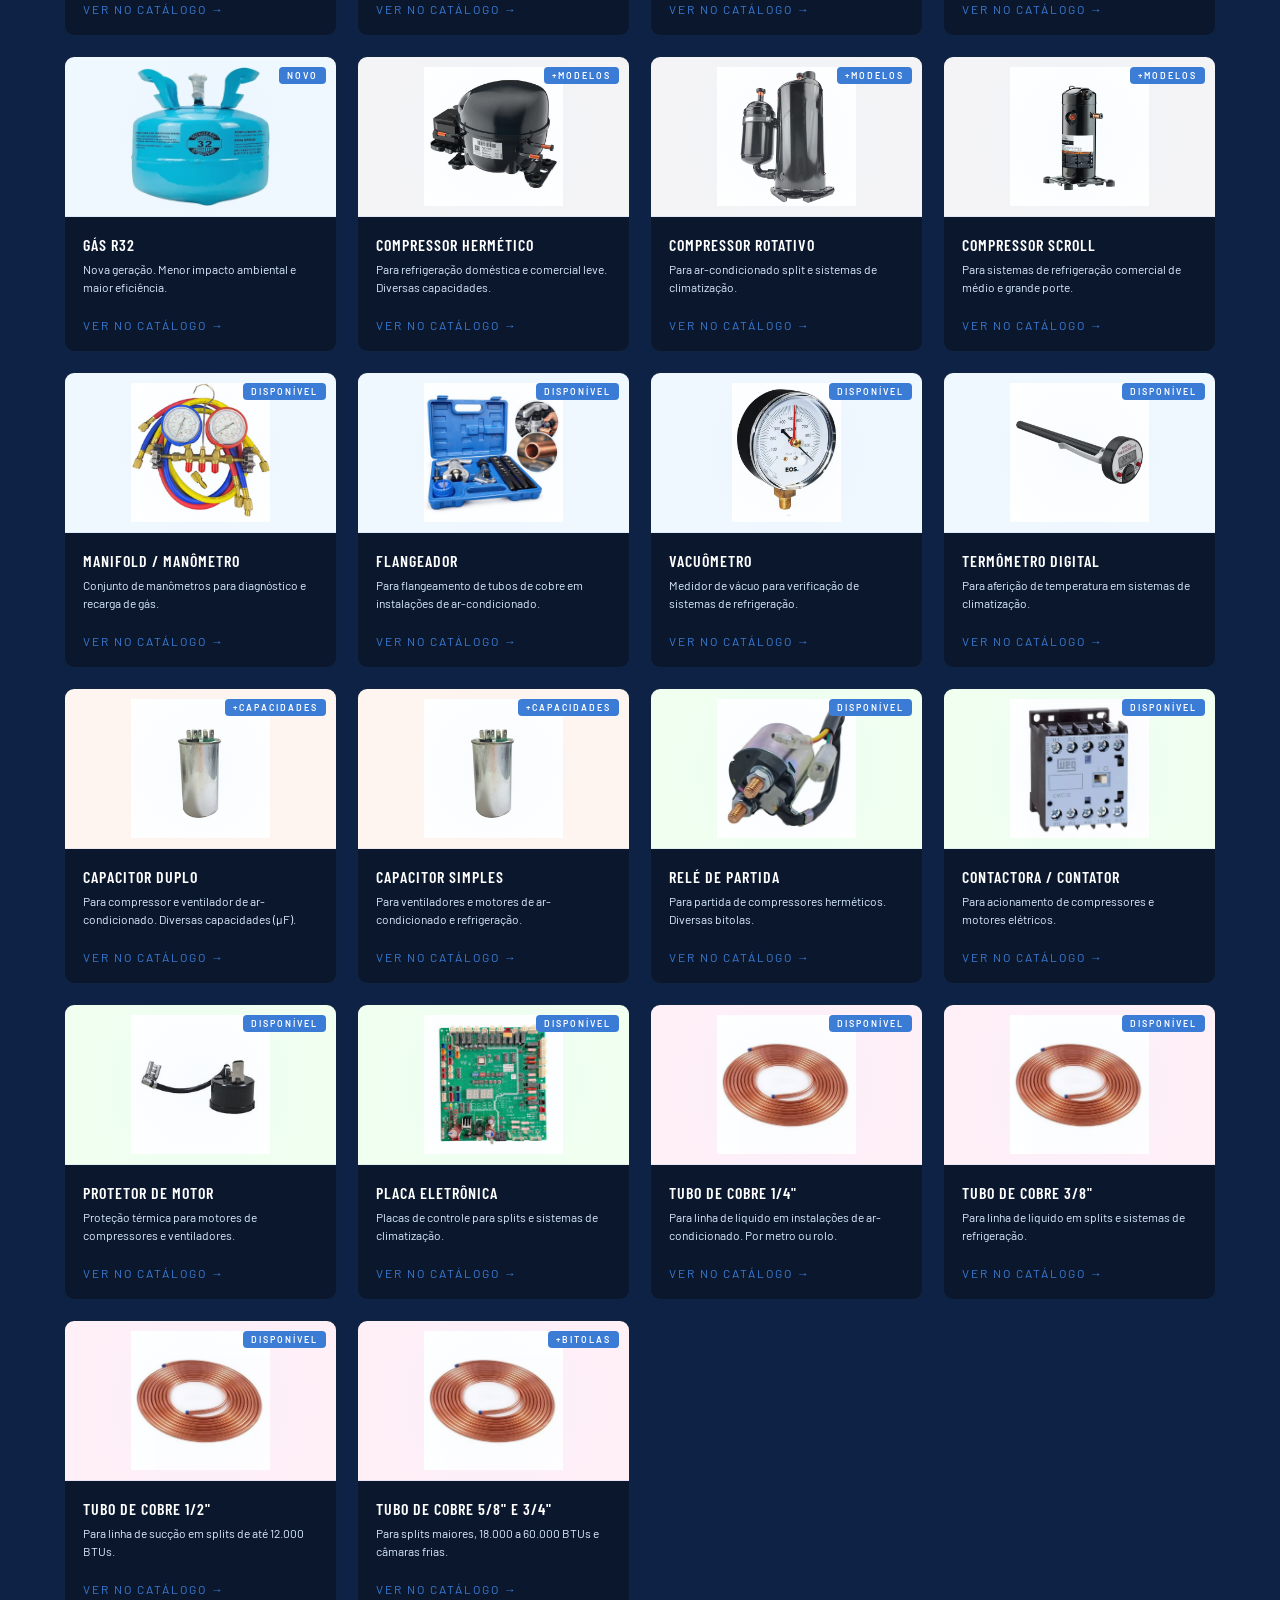
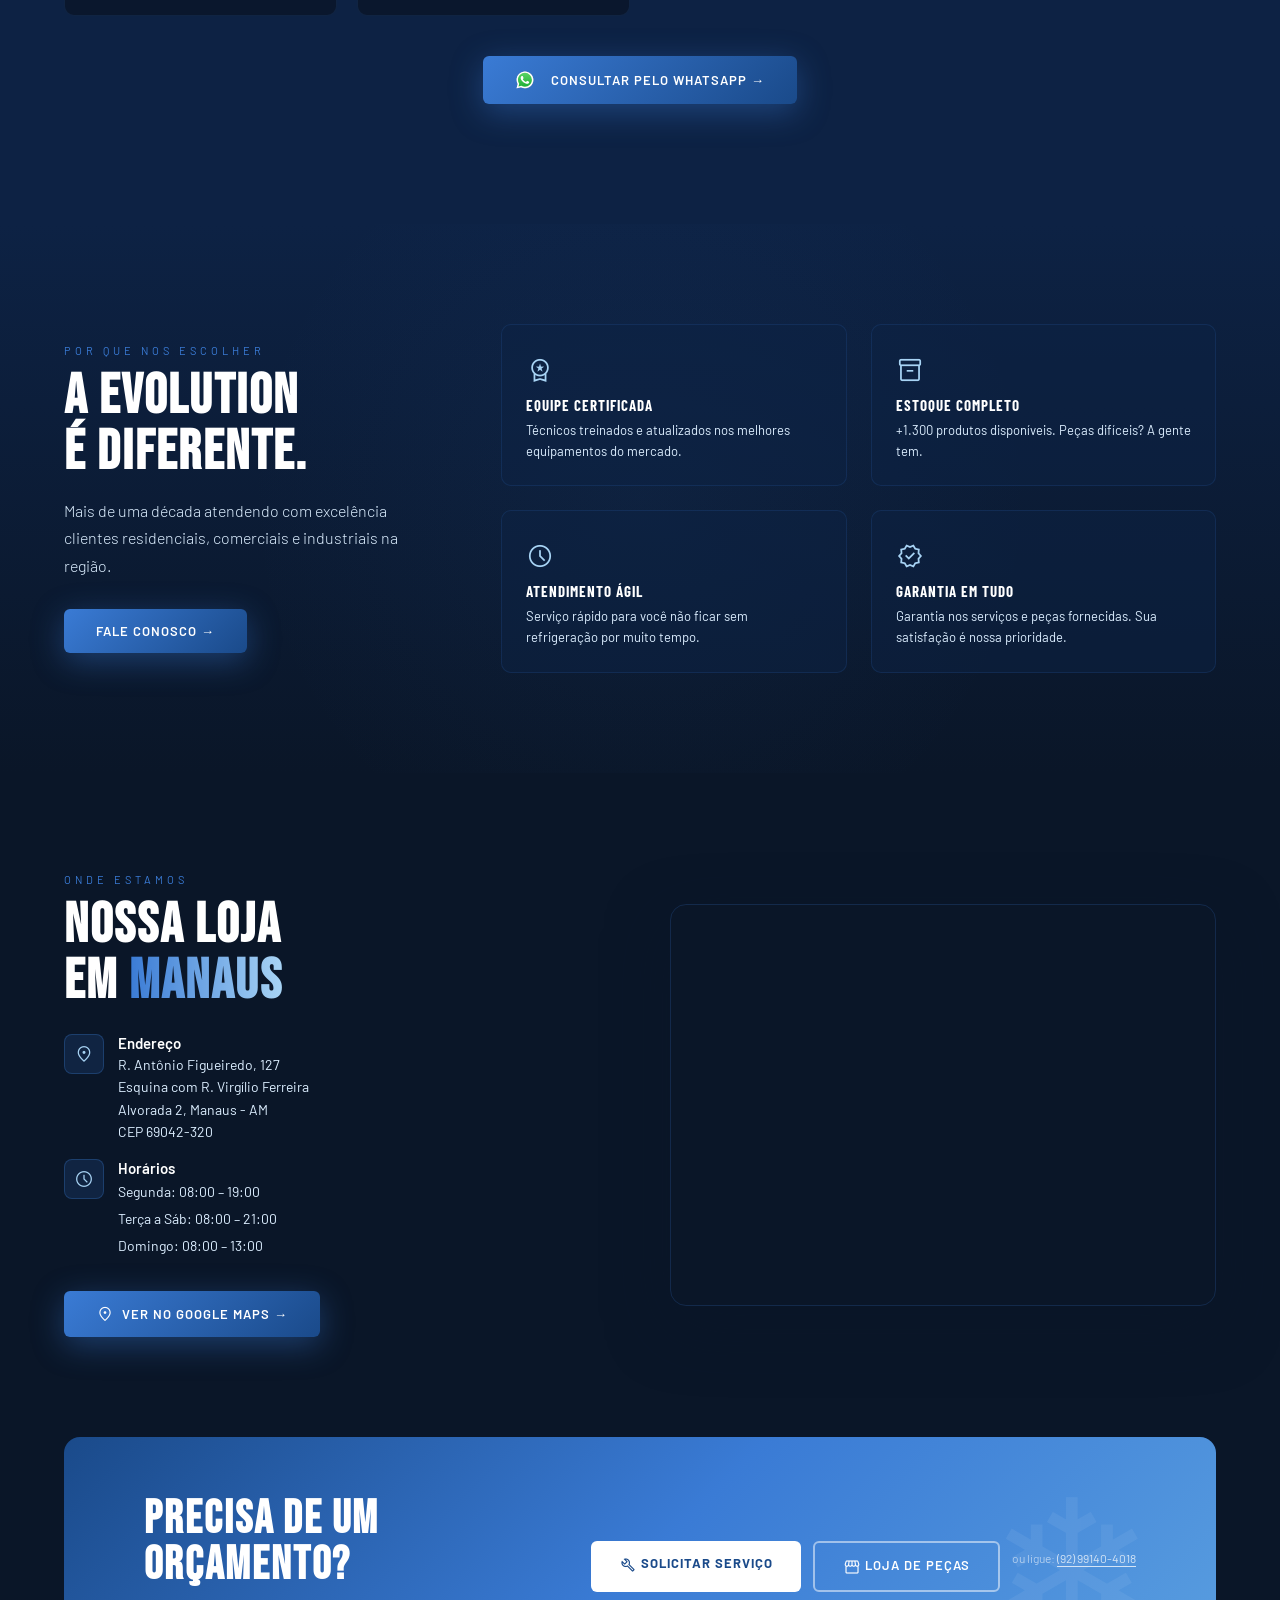
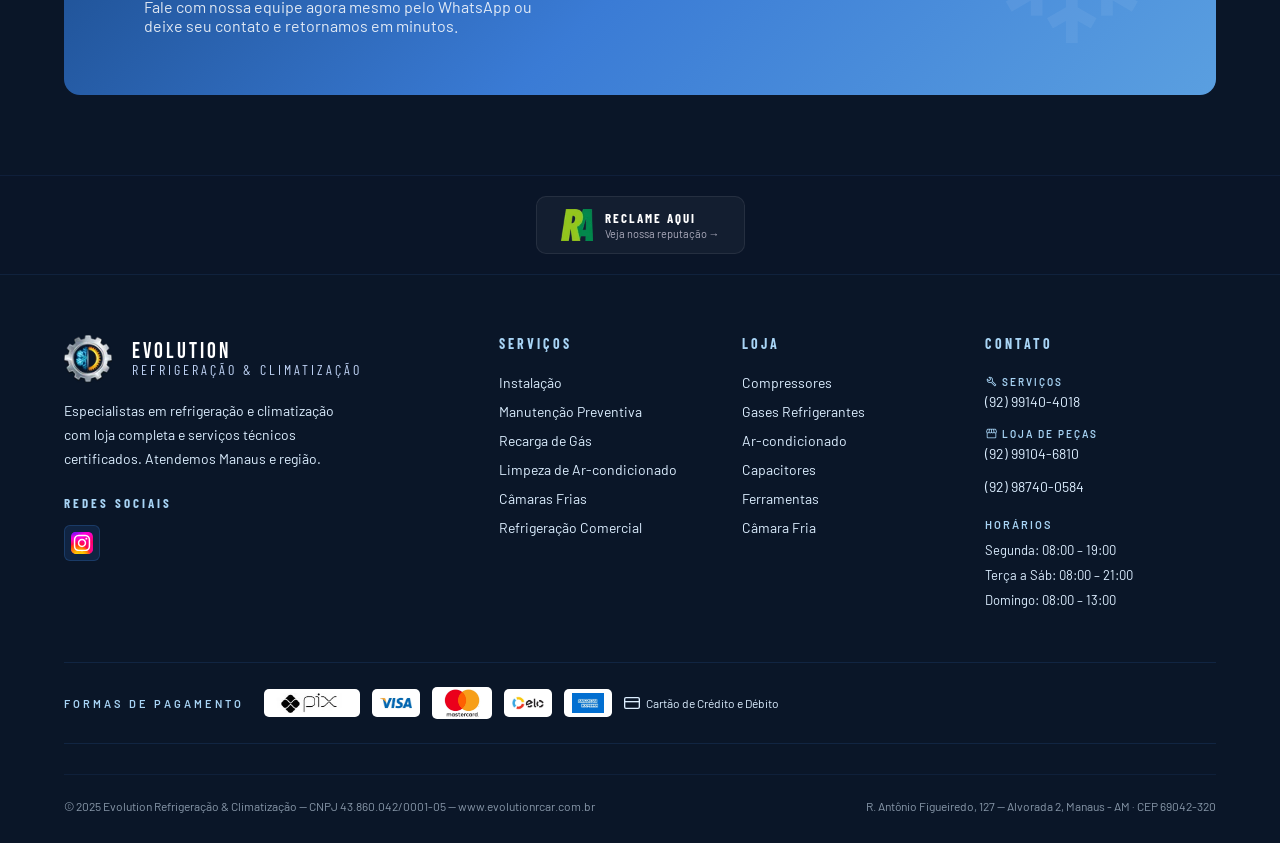
==== commit 65f3445a: "Add hero watermark and enhance slider controls for better accessibility and user experience" ====
--- a/index.html
+++ b/index.html
@@ -129,6 +129,7 @@
 <!-- HERO -->
 <section class="hero" id="home">
   <div class="hero-bg"></div>
+  <span class="hero-mark material-symbols-outlined" aria-hidden="true">ac_unit</span>
   <div class="hero-content">
     <div class="hero-tag">Refrigeração & Climatização — Manaus, AM</div>
     <h1>Soluções que<br>mantêm tudo<br><em>no frio certo.</em></h1>
@@ -136,6 +137,7 @@
     <div class="hero-actions">
       <a href="#services" class="btn-primary">Ver Serviços →</a>
       <a href="#products" class="btn-outline">Explorar Loja</a>
+      <a href="tel:+5592991404018" class="hero-call"><span class="material-symbols-outlined" aria-hidden="true">call</span>(92) 99140-4018</a>
     </div>
   </div>
 
@@ -155,14 +157,17 @@
         <img src="assets/images/hero-4.webp" alt="Equipe técnica certificada" width="900" height="560">
       </div>
     </div>
-    <button class="slider-btn slider-prev" aria-label="Slide anterior">&#8249;</button>
-    <button class="slider-btn slider-next" aria-label="Próximo slide">&#8250;</button>
+    <button type="button" class="slider-btn slider-prev" aria-label="Slide anterior">&#8249;</button>
+    <button type="button" class="slider-btn slider-next" aria-label="Próximo slide">&#8250;</button>
     <div class="slider-dots" role="tablist">
-      <button class="dot active" aria-label="Slide 1"></button>
-      <button class="dot" aria-label="Slide 2"></button>
-      <button class="dot" aria-label="Slide 3"></button>
-      <button class="dot" aria-label="Slide 4"></button>
-    </div>
+      <button type="button" class="dot active" aria-label="Slide 1"></button>
+      <button type="button" class="dot" aria-label="Slide 2"></button>
+      <button type="button" class="dot" aria-label="Slide 3"></button>
+      <button type="button" class="dot" aria-label="Slide 4"></button>
+    </div>
+    <button type="button" class="slider-pause" id="sliderPause" aria-label="Pausar apresentação automática" aria-pressed="false">
+      <span class="material-symbols-outlined" aria-hidden="true">pause</span>
+    </button>
   </div>
 
 </section>
--- a/assets/css/style.css
+++ b/assets/css/style.css
@@ -28,6 +28,9 @@
     --frost:   #dceeff;
     --white:   #ffffff;
     --glow:    rgba(58,123,213,0.35);
+    --amber:      #f5a623;
+    --amber-deep: #ff8a00;
+    --amber-glow: rgba(245,166,35,0.45);
   }
 
   *, *::before, *::after { margin:0; padding:0; box-sizing:border-box; }
@@ -151,6 +154,21 @@
     0%,100% { opacity:.4; transform:translate(-50%,-50%) scale(1); }
     50%      { opacity:1;  transform:translate(-50%,-50%) scale(1.04); }
   }
+  /* Oversized watermark reinforcing "no frio certo" — purely decorative, hidden from AT */
+  .hero-mark {
+    position:absolute; top:50%; left:58%;
+    transform:translate(-50%,-50%);
+    font-size:min(46vw, 620px);
+    color: var(--light);
+    opacity:.07;
+    pointer-events:none;
+    -webkit-user-select:none; user-select:none;
+    animation: markSpin 60s linear infinite;
+  }
+  @keyframes markSpin {
+    from { transform:translate(-50%,-50%) rotate(0deg); }
+    to   { transform:translate(-50%,-50%) rotate(360deg); }
+  }
 
   .hero-content { position:relative; z-index:2; max-width:640px; }
   .hero-tag {
@@ -211,6 +229,24 @@
     transform:translateY(-2px);
     box-shadow: 0 12px 40px rgba(58,123,213,0.6);
   }
+  /* Hero CTA gets a warm accent so it pops against the all-blue hero, instead of blending in */
+  .hero-actions .btn-primary {
+    background: linear-gradient(135deg, var(--amber-deep), var(--amber));
+    color: var(--dark);
+    box-shadow: 0 8px 32px var(--amber-glow);
+  }
+  .hero-actions .btn-primary:hover {
+    box-shadow: 0 12px 40px rgba(245,166,35,0.65);
+  }
+  .hero-call {
+    display:inline-flex; align-items:center; gap:8px;
+    color: var(--frost); text-decoration:none;
+    font-size:14px; font-weight:500;
+    padding: 14px 4px;
+    transition: color .2s;
+  }
+  .hero-call .material-symbols-outlined { font-size:20px; color:var(--ice); }
+  .hero-call:hover { color: var(--white); }
   .btn-outline {
     border: 1px solid rgba(168,212,245,0.4);
     color: var(--frost);
@@ -224,31 +260,6 @@
     background: rgba(168,212,245,0.08);
     border-color: var(--ice);
     color: var(--white);
-  }
-
-  .hero-stats {
-    position:absolute; right:5%; bottom:15%;
-    display:flex; flex-direction:column; gap:20px;
-    z-index:2;
-    animation: fadeLeft .8s .6s ease both;
-  }
-  .stat-card {
-    background: rgba(13,34,68,0.7);
-    border: 1px solid rgba(58,123,213,0.2);
-    backdrop-filter:blur(12px);
-    padding:16px 24px; border-radius:10px;
-    text-align:center;
-    min-width:130px;
-  }
-  .stat-num {
-    font-family:'Bebas Neue', sans-serif;
-    font-size:36px; letter-spacing:2px;
-    color: var(--ice);
-    display:block;
-  }
-  .stat-label {
-    font-size:10px; letter-spacing:3px; text-transform:uppercase;
-    color: var(--frost); opacity:.7;
   }
 
   @keyframes fadeUp {
@@ -285,7 +296,8 @@
   }
   .slider-btn {
     position: absolute; top: 50%; transform: translateY(-50%);
-    background: rgba(10,22,40,0.6); backdrop-filter: blur(8px);
+    background: rgba(10,22,40,0.6);
+    -webkit-backdrop-filter: blur(8px); backdrop-filter: blur(8px);
     border: 1px solid rgba(58,123,213,0.3);
     color: var(--white); font-size: 28px; line-height: 1;
     width: 44px; height: 44px; border-radius: 50%;
@@ -293,19 +305,52 @@
     display: flex; align-items: center; justify-content: center;
     z-index: 3;
   }
-  .slider-btn:hover { background: var(--light); border-color: var(--light); }
+  .slider-btn:hover, .slider-btn:focus-visible { background: var(--light); border-color: var(--light); }
   .slider-prev { left: 14px; }
   .slider-next { right: 14px; }
   .slider-dots {
-    position: absolute; bottom: 14px; left: 50%; transform: translateX(-50%);
-    display: flex; gap: 8px; z-index: 3;
-  }
+    position: absolute; bottom: 16px; left: 50%; transform: translateX(-50%);
+    display: flex; z-index: 3;
+  }
+  /* Visual dot is 8px, but the button hit area is enlarged to 28px so it stays tappable on mobile */
   .dot {
-    width: 8px; height: 8px; border-radius: 50%;
-    background: rgba(255,255,255,0.35); border: none; cursor: pointer;
-    transition: all .3s; padding: 0;
-  }
-  .dot.active { background: var(--white); width: 22px; border-radius: 4px; }
+    width: 28px; height: 28px; padding: 0; margin: 0;
+    background: transparent; border: none; cursor: pointer;
+    display: flex; align-items: center; justify-content: center;
+  }
+  .dot::before {
+    content: ''; width: 8px; height: 8px; border-radius: 50%;
+    background: rgba(255,255,255,0.35);
+    transition: all .3s;
+  }
+  .dot.active::before { background: var(--white); width: 22px; border-radius: 4px; }
+  .dot:focus-visible::before { outline: 2px solid var(--ice); outline-offset: 2px; }
+
+  .slider-pause {
+    position: absolute; bottom: 12px; right: 14px; z-index: 3;
+    width: 36px; height: 36px; border-radius: 50%;
+    background: rgba(10,22,40,0.6);
+    -webkit-backdrop-filter: blur(8px); backdrop-filter: blur(8px);
+    border: 1px solid rgba(58,123,213,0.3);
+    color: var(--white); cursor: pointer; transition: all .2s;
+    display: flex; align-items: center; justify-content: center;
+  }
+  .slider-pause .material-symbols-outlined { font-size: 18px; }
+  .slider-pause:hover, .slider-pause:focus-visible { background: var(--light); border-color: var(--light); }
+
+  /* Users who ask for less motion don't get decorative pulsing, entrance slides, or the carousel snap */
+  @media (prefers-reduced-motion: reduce) {
+    .hero-bg::before, .hero-bg::after, .hero-tag::before {
+      animation: none;
+    }
+    .hero-mark { animation: none; transform:translate(-50%,-50%); }
+    .hero-tag, .hero h1, .hero p, .hero-actions, .hero-slider {
+      animation: none;
+      opacity: 1;
+      transform: none;
+    }
+    .slider-track { transition: none; }
+  }
 
   /* ── SECTION BASE ── */
   section { position:relative; z-index:1; }
@@ -753,7 +798,7 @@
       margin-bottom: 12px;
     }
     .hero p {
-      font-size: 12px;
+      font-size: 14px;
       line-height: 1.6;
       margin-bottom: 22px;
       max-width: 100%;
@@ -768,6 +813,11 @@
       justify-content: center;
       padding: 15px 24px;
       font-size: 13px;
+    }
+    .hero-call {
+      width: 100%;
+      justify-content: center;
+      padding: 4px;
     }
 
     /* Slider mobile — aparece abaixo do conteúdo */
@@ -778,30 +828,6 @@
       margin-top: 32px;
     }
     .slide img { height: 240px; }
-
-    /* Stats mobile — grade 2x2 abaixo do conteúdo */
-    .hero-stats {
-      position: relative;
-      right: auto; bottom: auto;
-      flex-direction: row;
-      flex-wrap: wrap;
-      justify-content: stretch;
-      gap: 10px;
-      margin-top: 32px;
-      width: 100%;
-    }
-    .stat-card {
-      flex: 1 1 calc(50% - 5px);
-      min-width: 0;
-      padding: 14px 12px;
-      text-align: center;
-    }
-    /* Card de horários ocupa linha inteira no mobile */
-    .stat-card:last-child {
-      flex: 1 1 100%;
-    }
-    .stat-num { font-size: 26px; }
-    .stat-label { font-size: 9px; }
 
     /* MARCAS MOBILE */
     .brands-strip {
@@ -906,7 +932,6 @@
   @media (min-width: 769px) and (max-width: 1024px) {
     .nav-menu-btn { display: none; }
     .hero h1 { font-size: 36px; }
-    .hero-stats { right: 3%; }
     .services-grid { grid-template-columns: repeat(2, 1fr) !important; }
     .products-grid { grid-template-columns: repeat(2, 1fr) !important; }
     .diff-grid { grid-template-columns: 1fr !important; gap: 40px; }
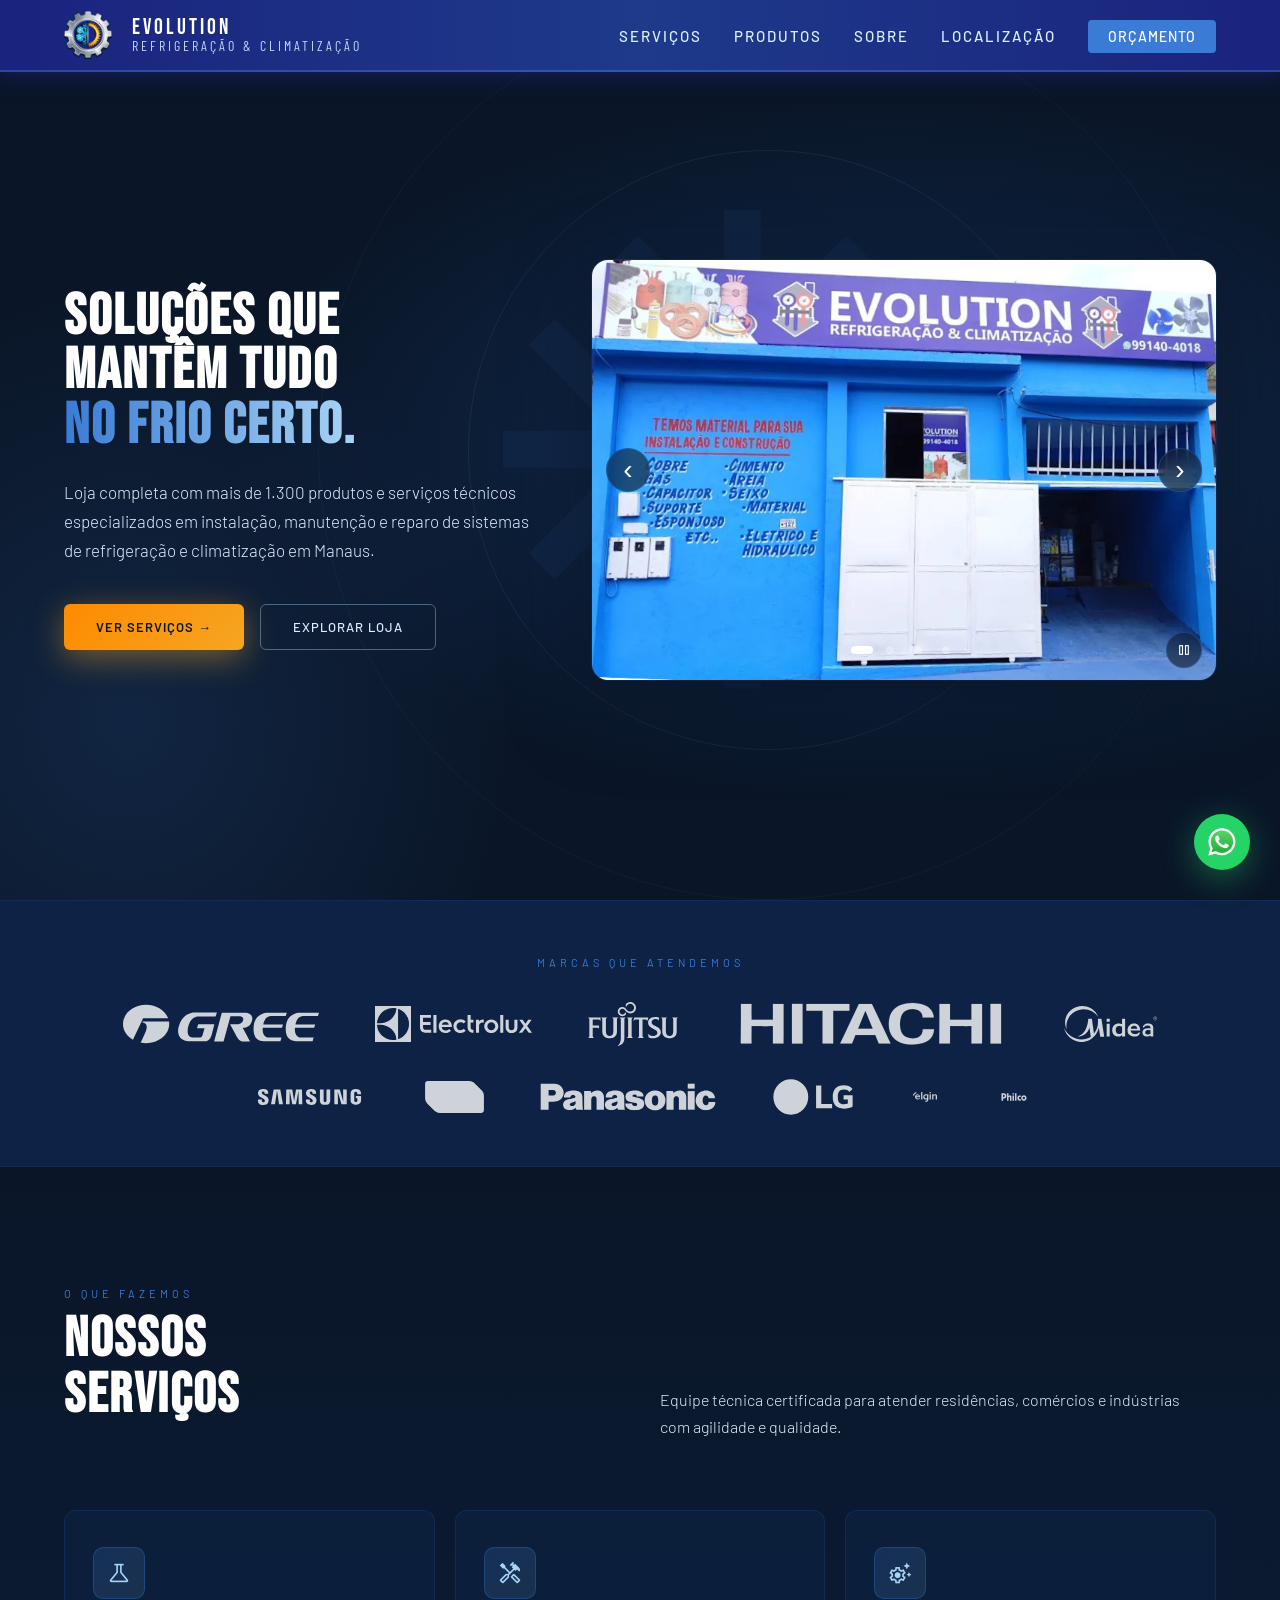
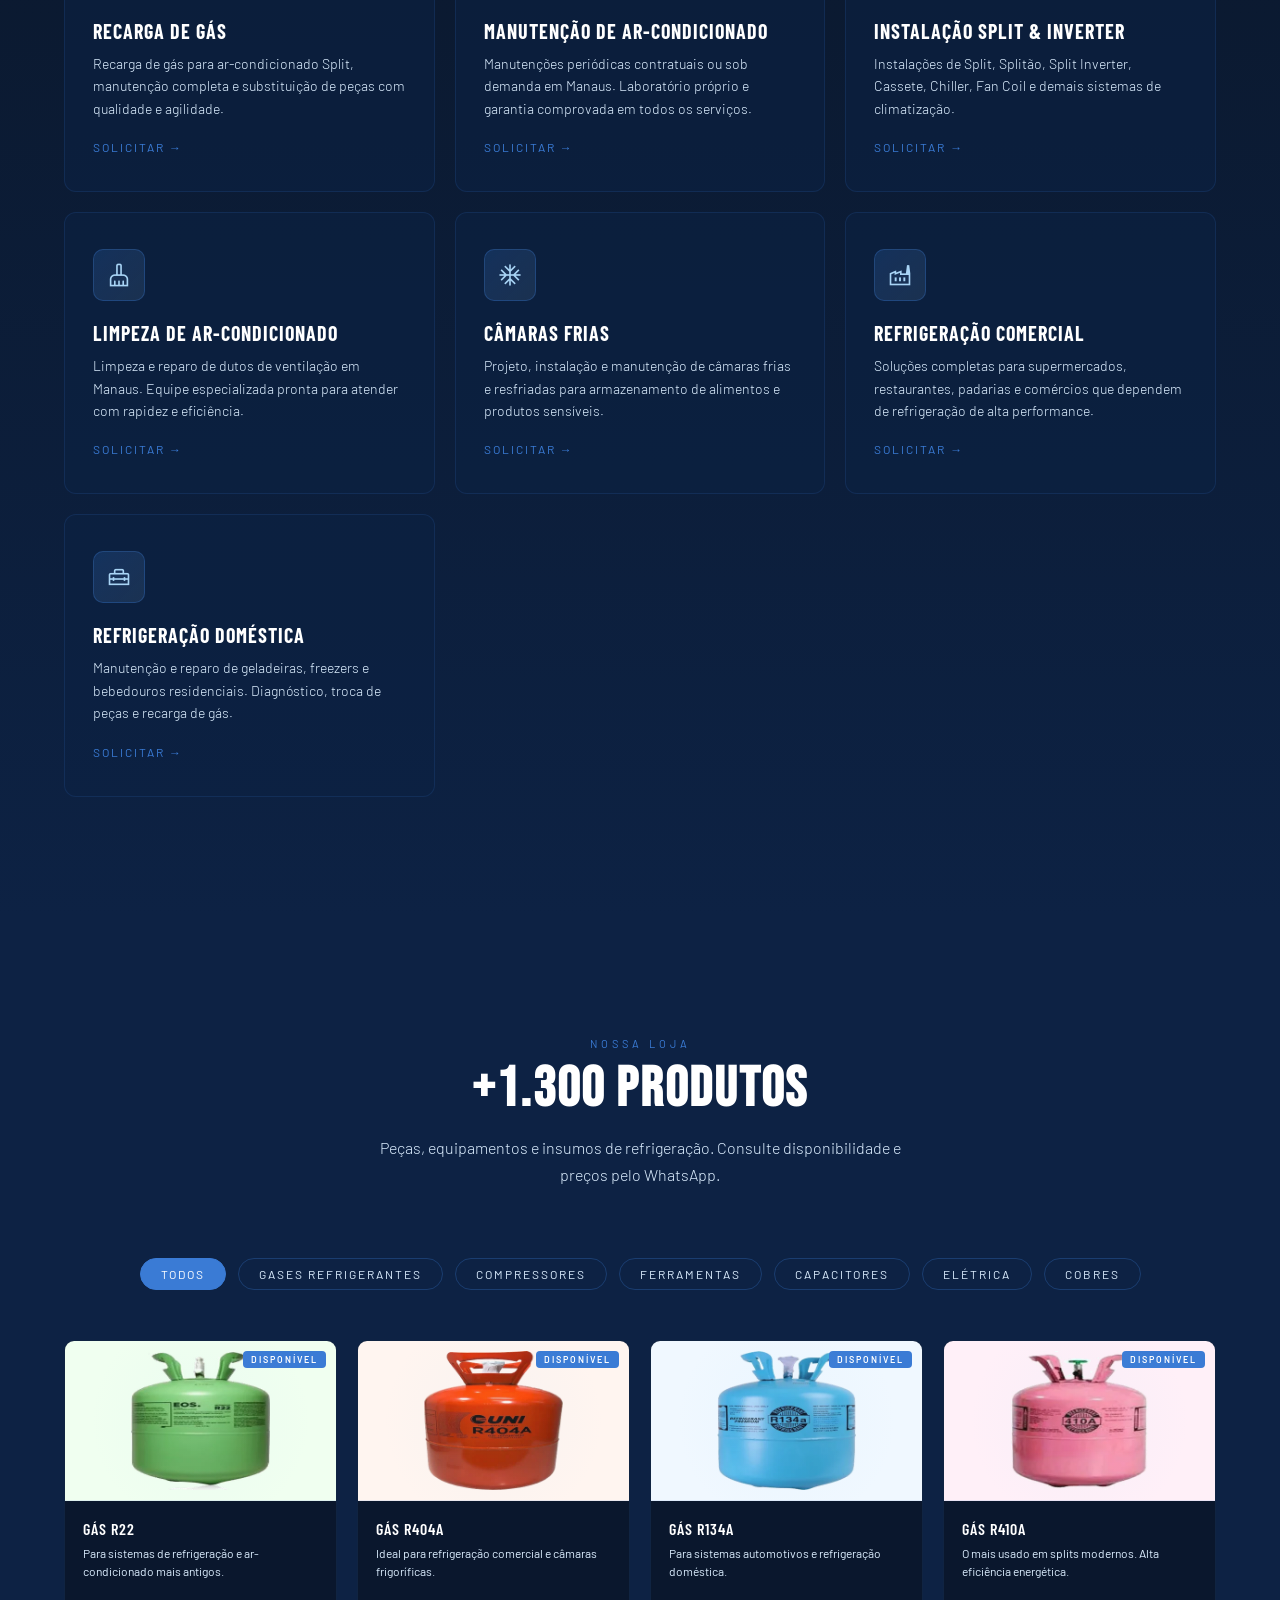
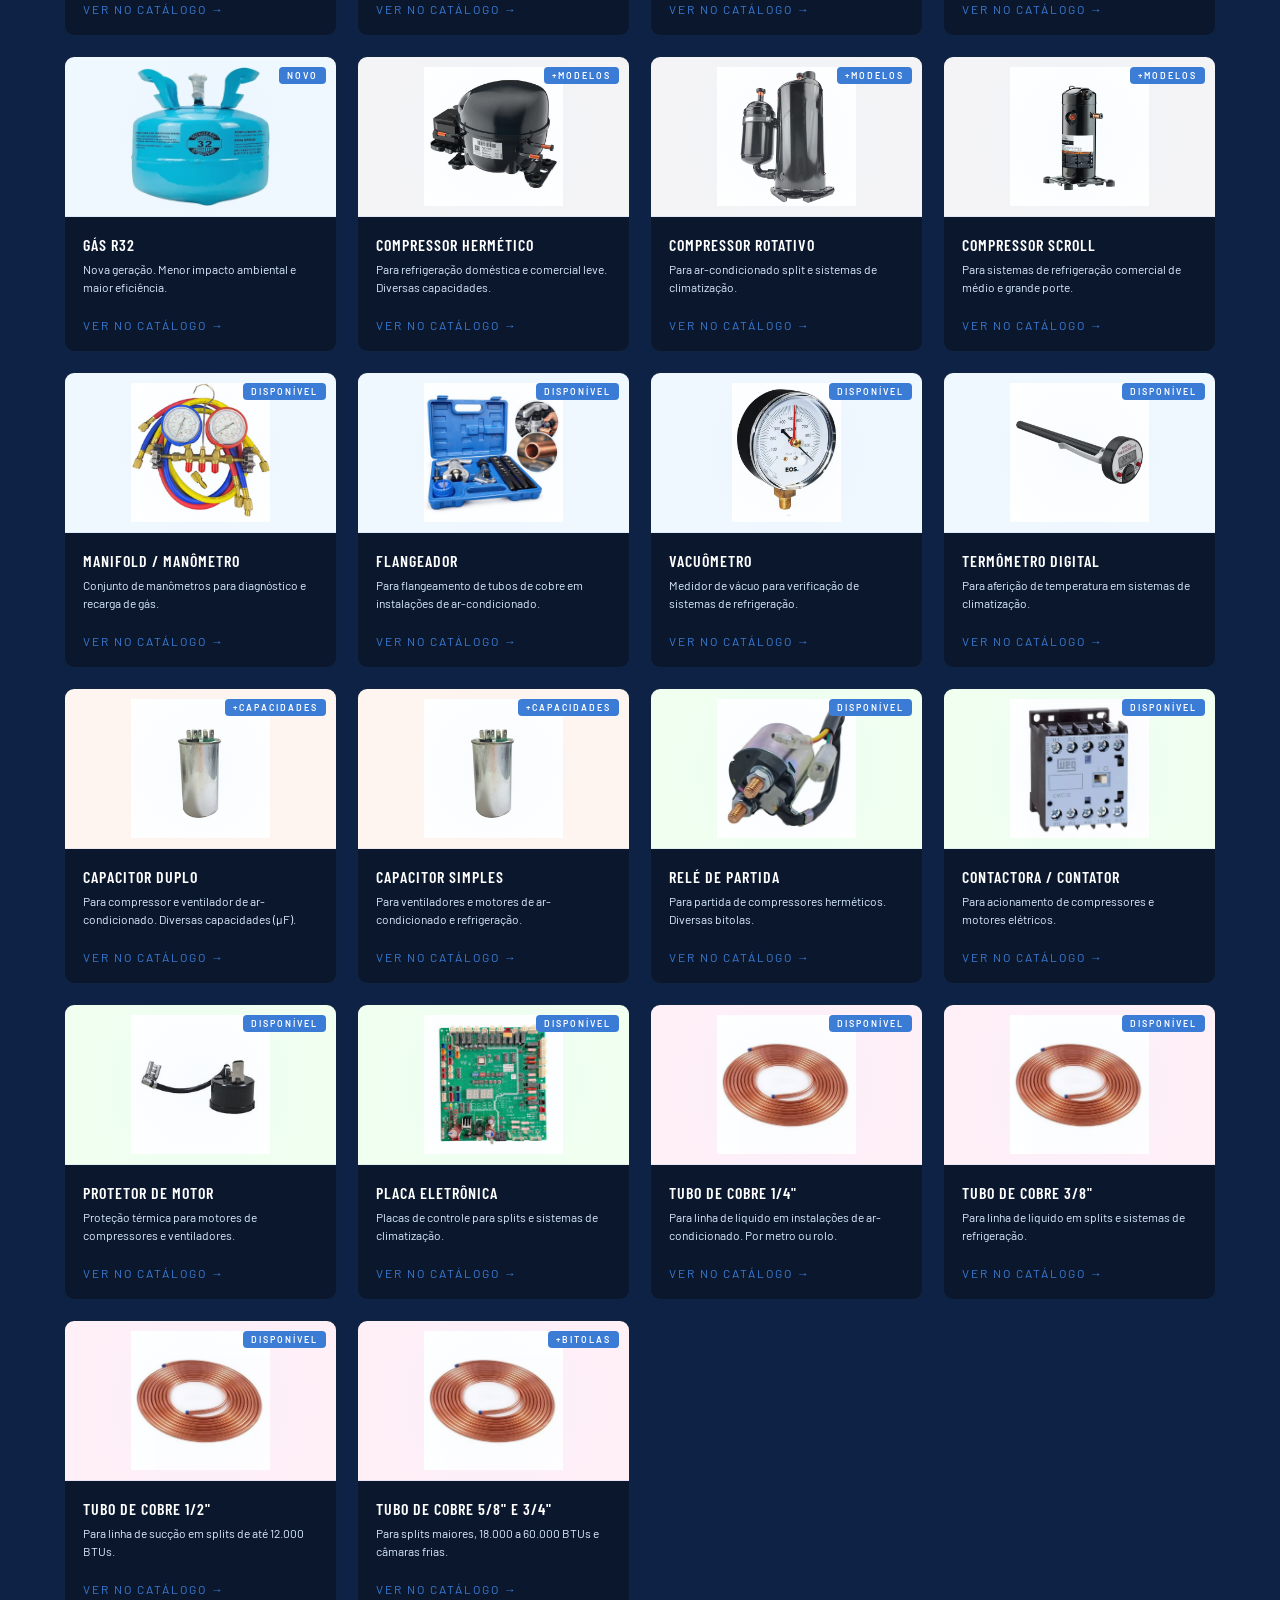
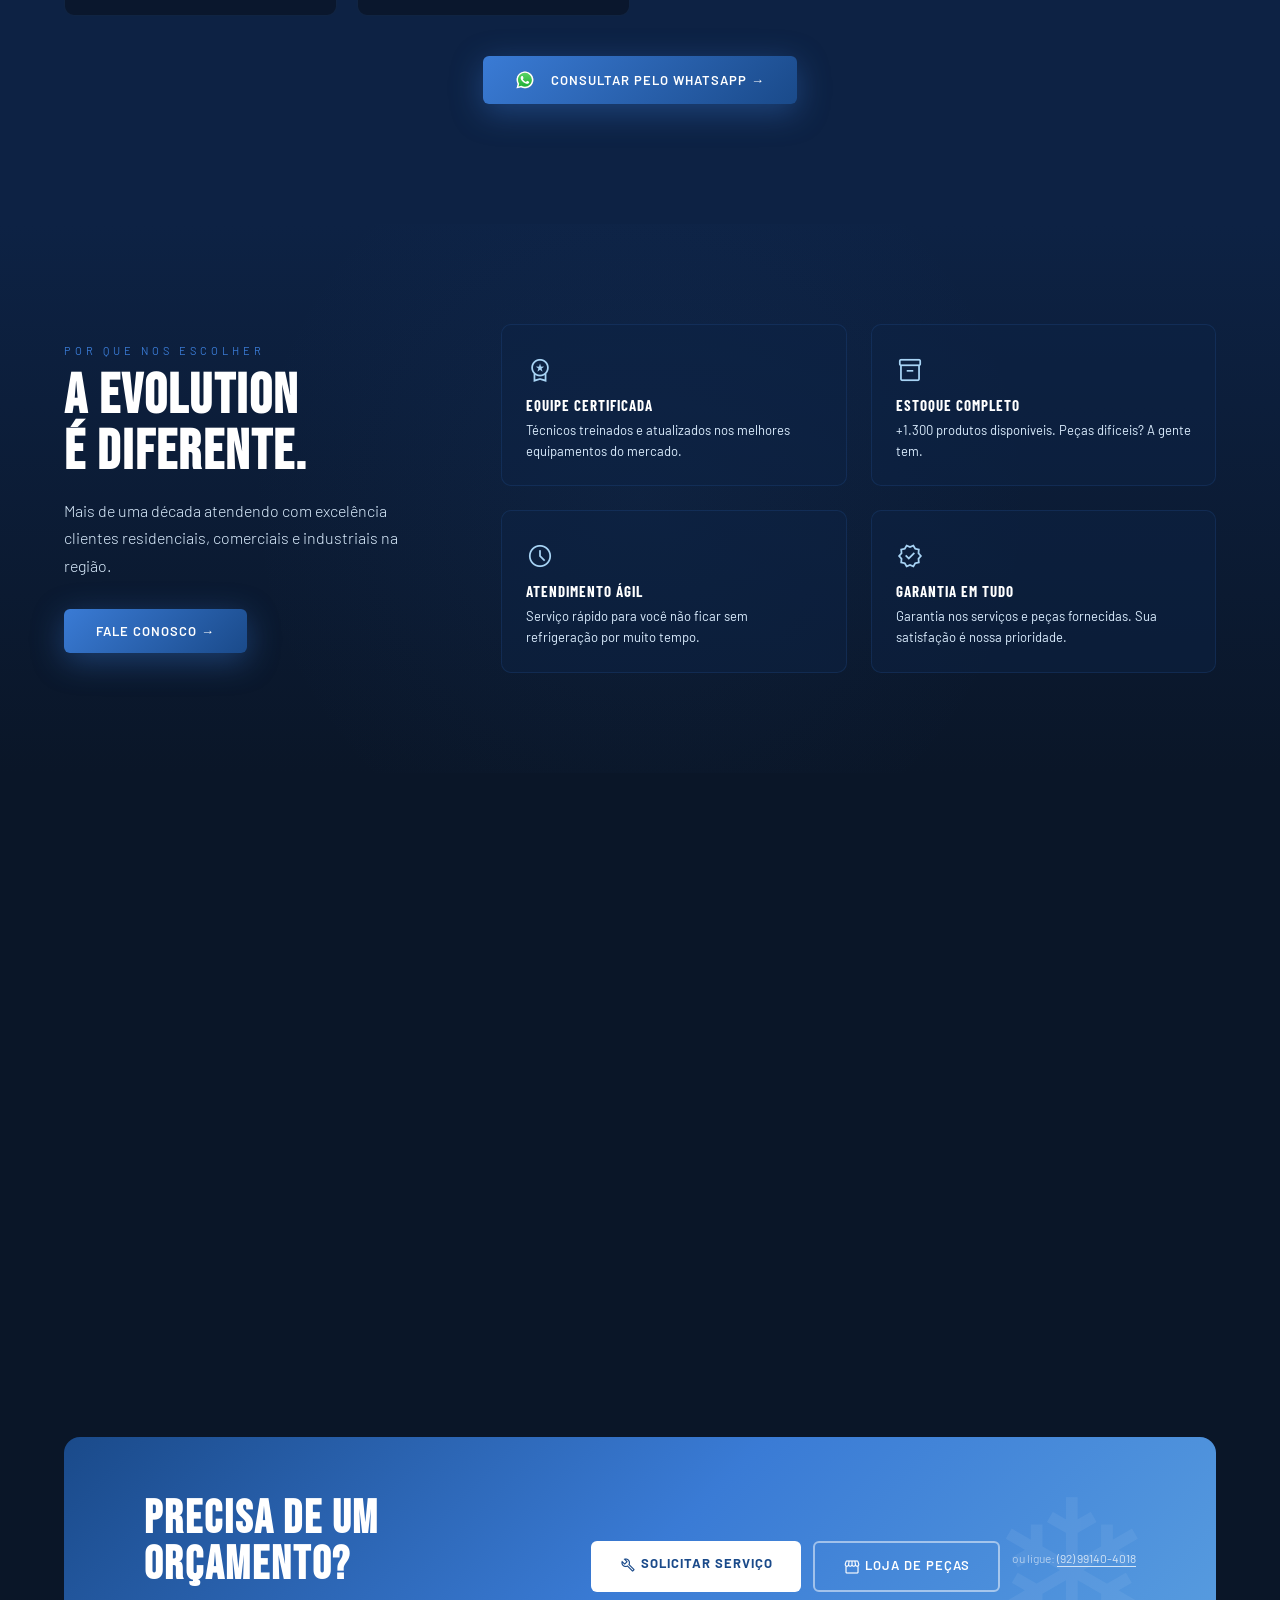
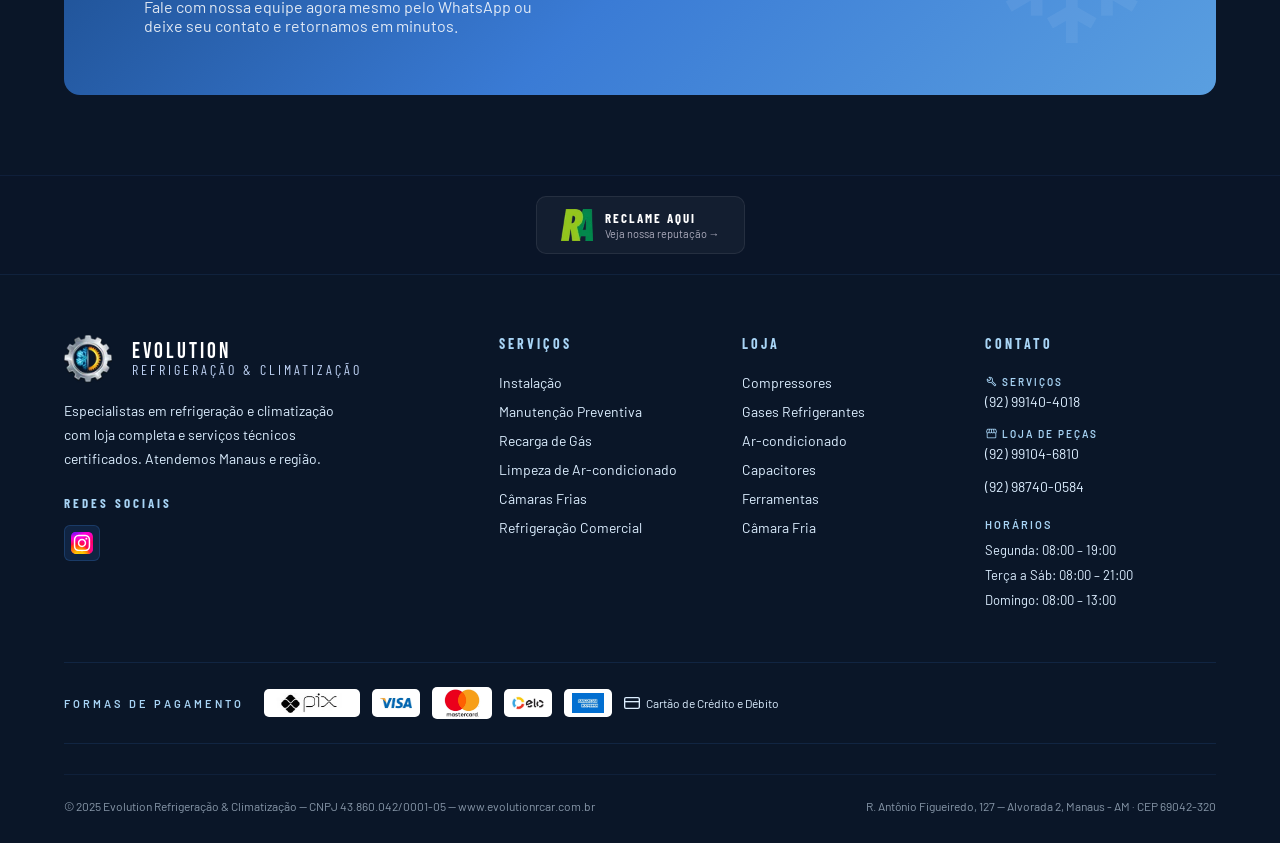
==== commit 8ee87617: "Remove redundant hero tag and call link for a cleaner hero section" ====
--- a/index.html
+++ b/index.html
@@ -131,13 +131,11 @@
   <div class="hero-bg"></div>
   <span class="hero-mark material-symbols-outlined" aria-hidden="true">ac_unit</span>
   <div class="hero-content">
-    <div class="hero-tag">Refrigeração & Climatização — Manaus, AM</div>
     <h1>Soluções que<br>mantêm tudo<br><em>no frio certo.</em></h1>
     <p>Loja completa com mais de 1.300 produtos e serviços técnicos especializados em instalação, manutenção e reparo de sistemas de refrigeração e climatização em Manaus.</p>
     <div class="hero-actions">
       <a href="#services" class="btn-primary">Ver Serviços →</a>
       <a href="#products" class="btn-outline">Explorar Loja</a>
-      <a href="tel:+5592991404018" class="hero-call"><span class="material-symbols-outlined" aria-hidden="true">call</span>(92) 99140-4018</a>
     </div>
   </div>
 
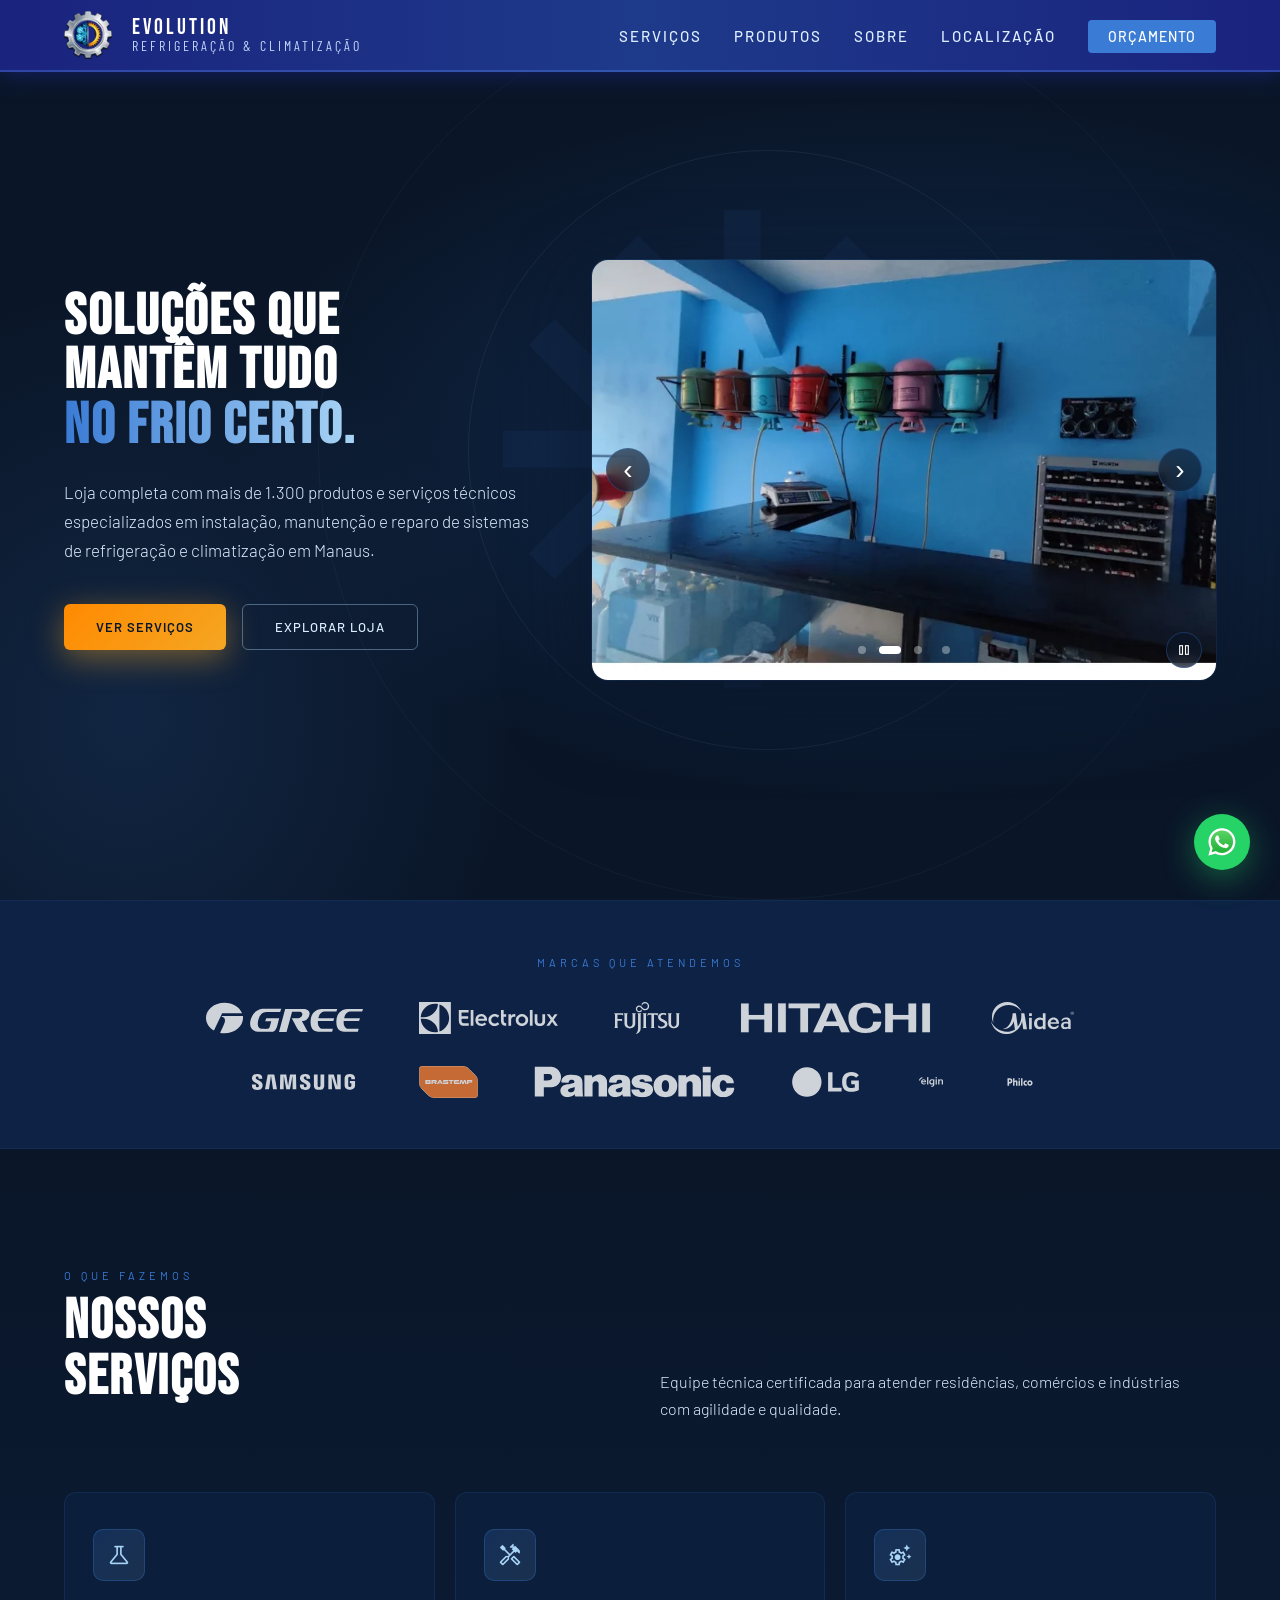
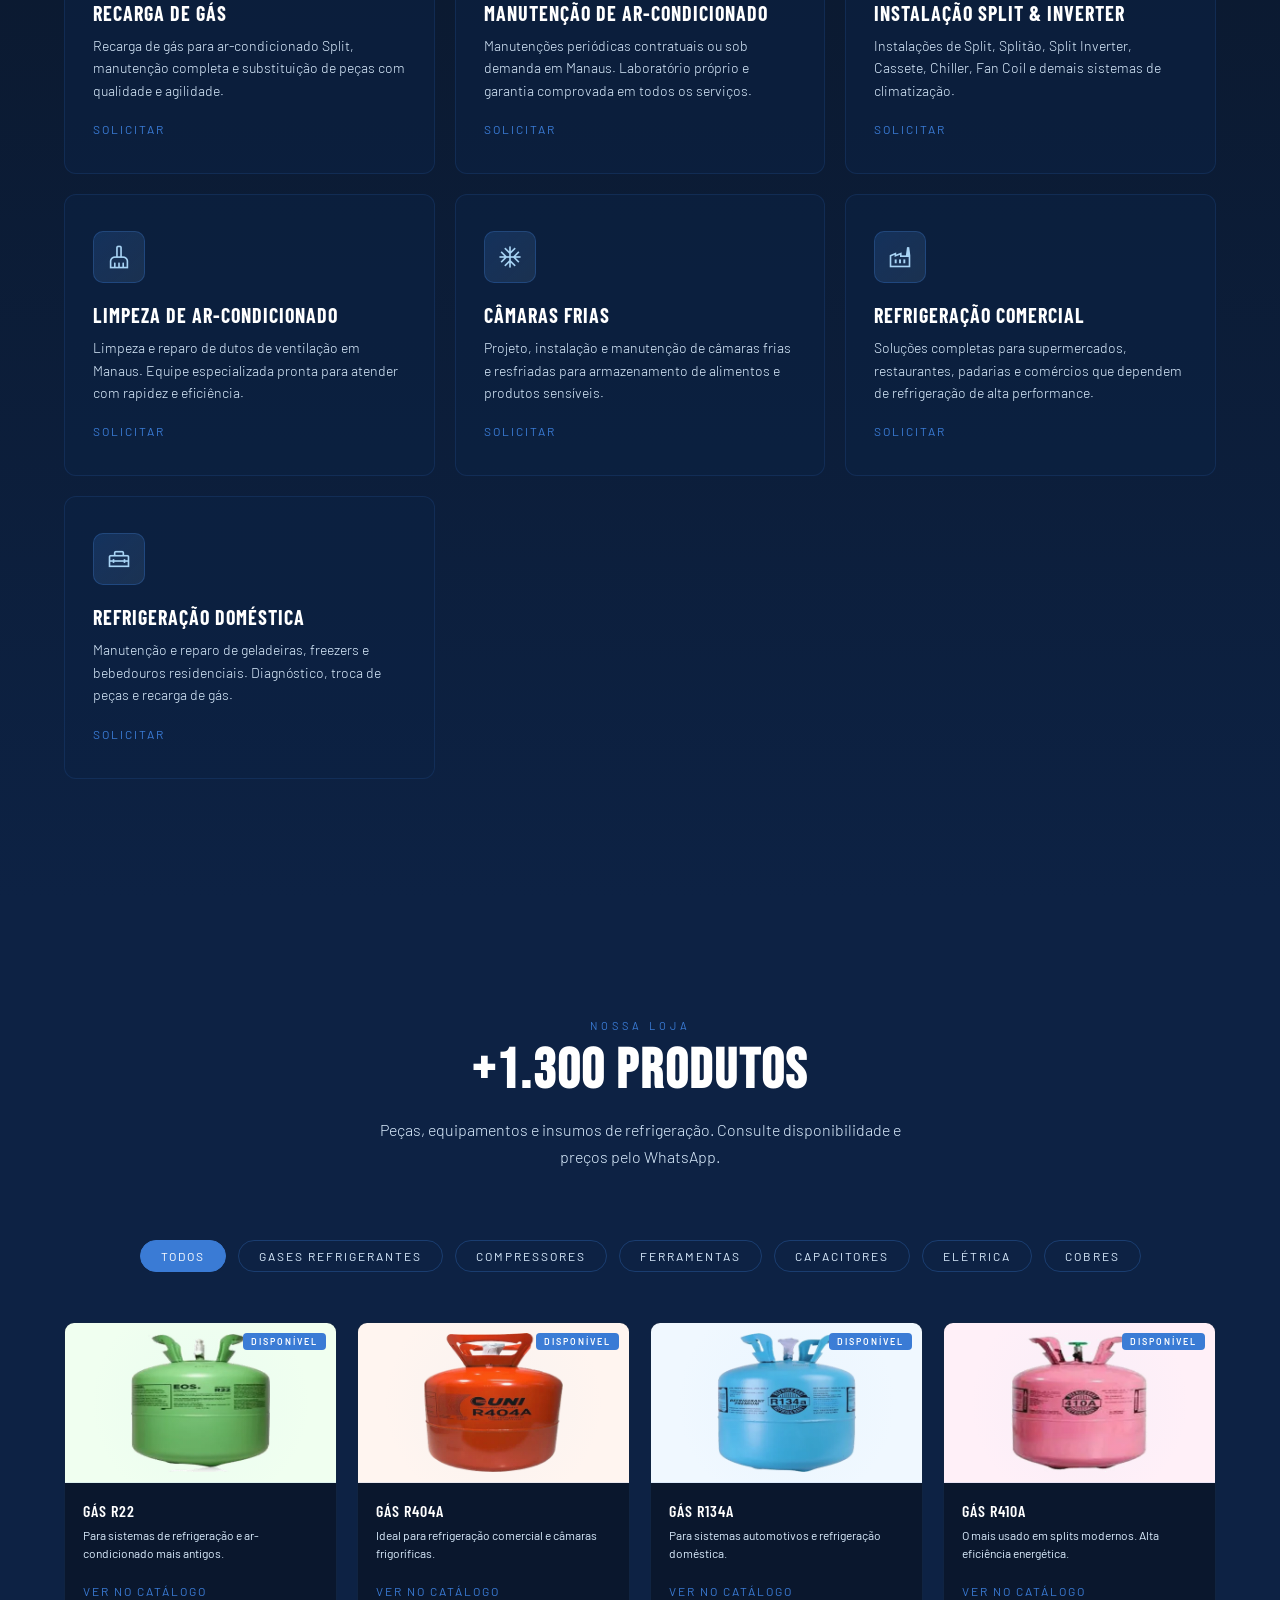
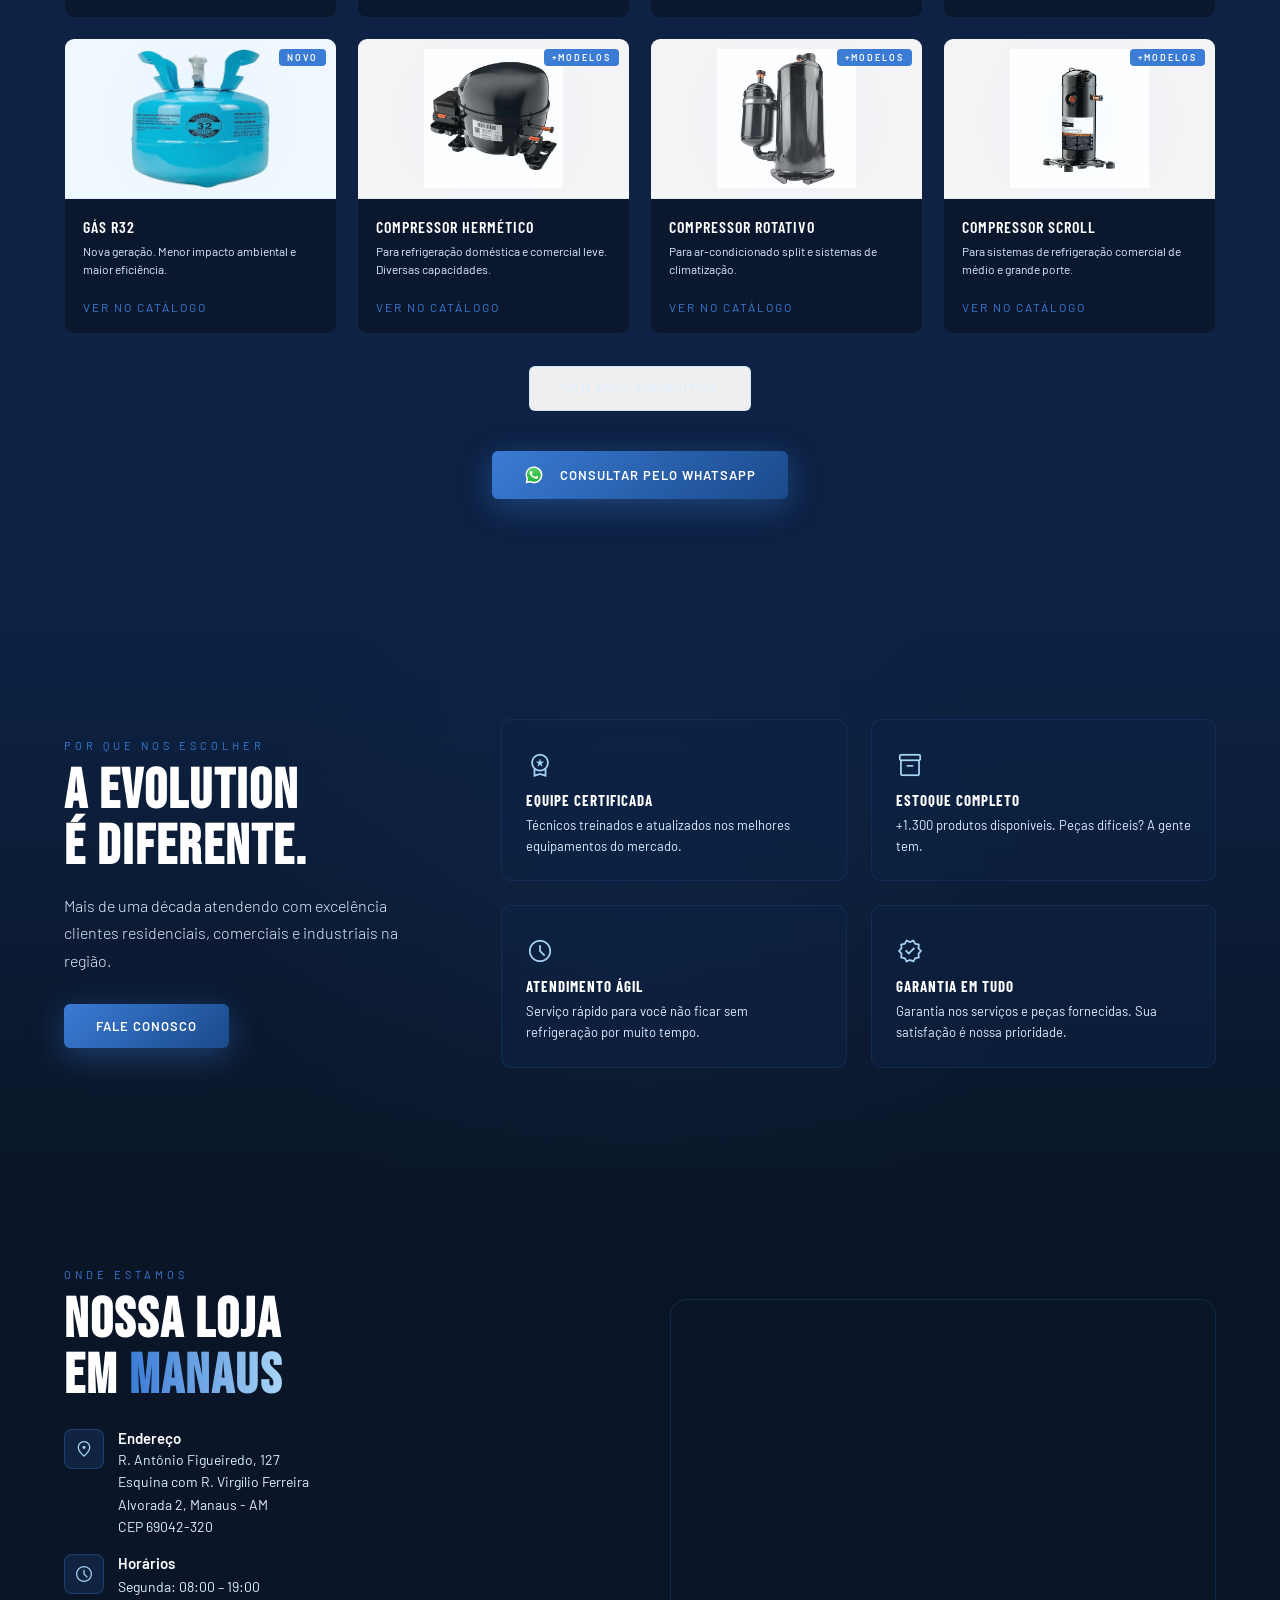
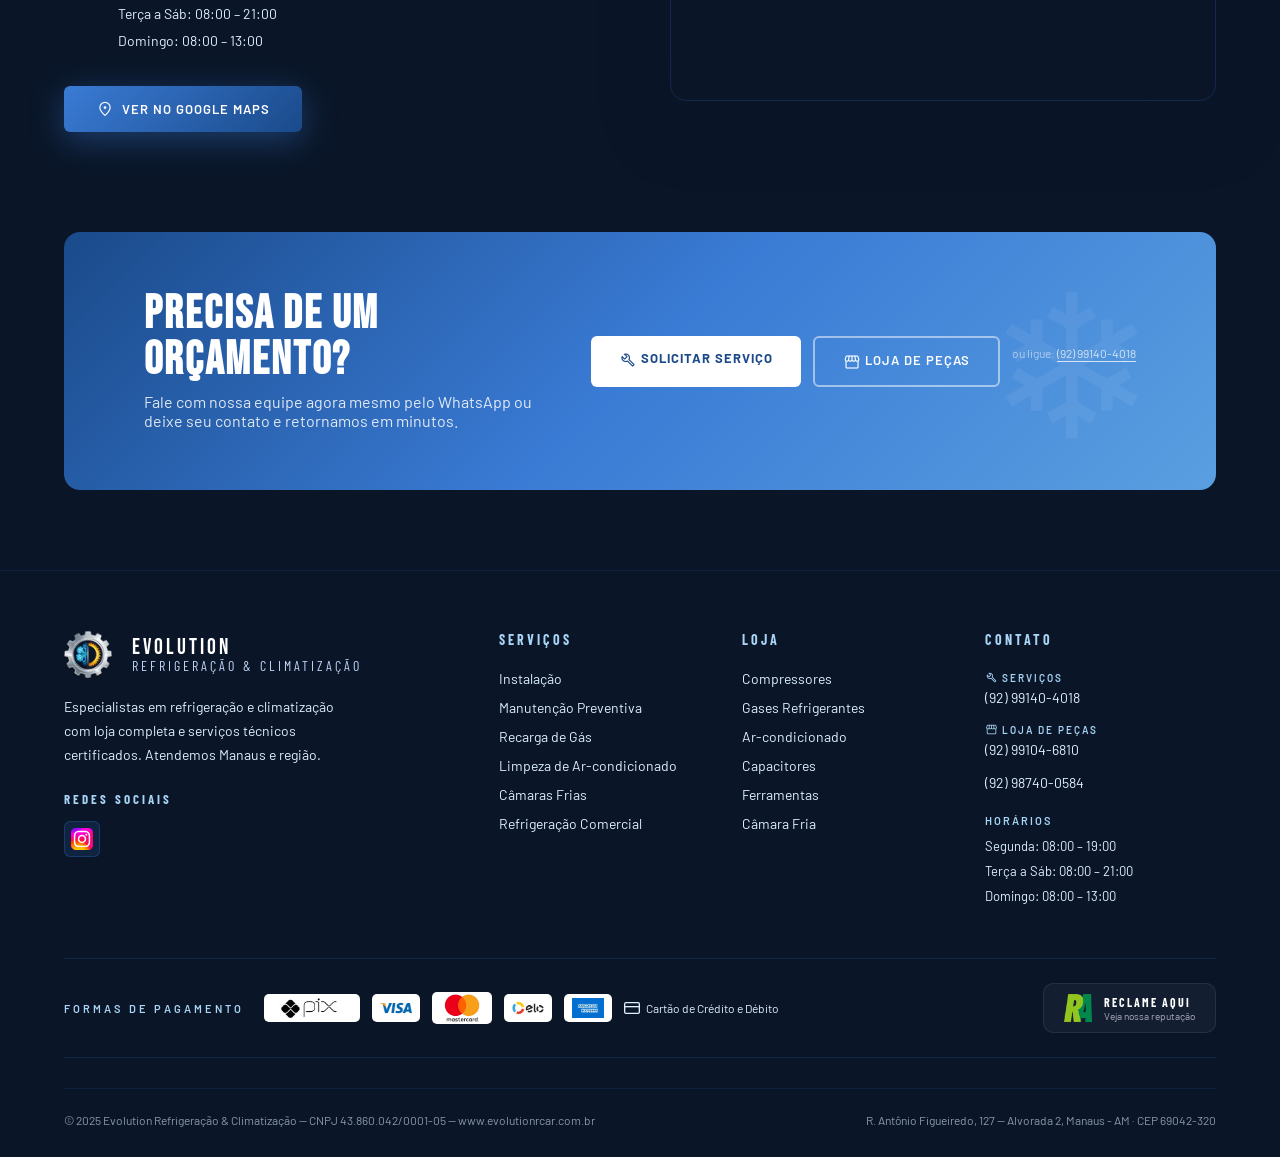
==== commit a8917965: "Enhance product grid filtering and update button labels for consistency" ====
--- a/index.html
+++ b/index.html
@@ -134,7 +134,7 @@
     <h1>Soluções que<br>mantêm tudo<br><em>no frio certo.</em></h1>
     <p>Loja completa com mais de 1.300 produtos e serviços técnicos especializados em instalação, manutenção e reparo de sistemas de refrigeração e climatização em Manaus.</p>
     <div class="hero-actions">
-      <a href="#services" class="btn-primary">Ver Serviços →</a>
+      <a href="#services" class="btn-primary">Ver Serviços</a>
       <a href="#products" class="btn-outline">Explorar Loja</a>
     </div>
   </div>
@@ -176,16 +176,16 @@
     <span style="font-size:11px; letter-spacing:4px; text-transform:uppercase; color:var(--light);">Marcas que atendemos</span>
   </div>
   <div style="display:flex; align-items:center; justify-content:center; flex-wrap:wrap; gap:32px 56px; padding: 0 5%;">
-    <img src="assets/images/gree.svg" loading="lazy" alt="Gree" style="height:40px; width:auto; filter:brightness(0) invert(1); opacity:.8; transition:opacity .2s;" onmouseover="this.style.opacity=1" onmouseout="this.style.opacity=.8">
-    <img src="assets/images/electrolux.svg" loading="lazy" alt="Electrolux" style="height:36px; width:auto; filter:brightness(0) invert(1); opacity:.8; transition:opacity .2s;" onmouseover="this.style.opacity=1" onmouseout="this.style.opacity=.8">
-    <img src="assets/images/fujitsu.svg" loading="lazy" alt="Fujitsu" style="height:44px; width:auto; filter:brightness(0) invert(1); opacity:.8; transition:opacity .2s;" onmouseover="this.style.opacity=1" onmouseout="this.style.opacity=.8">
-    <img src="assets/images/hitachi.svg" loading="lazy" alt="Hitachi" style="height:44px; width:auto; filter:brightness(0) invert(1); opacity:.8; transition:opacity .2s;" onmouseover="this.style.opacity=1" onmouseout="this.style.opacity=.8">
-    <img src="assets/images/midea.svg" loading="lazy" alt="Midea" style="height:36px; width:auto; filter:brightness(0) invert(1); opacity:.8; transition:opacity .2s;" onmouseover="this.style.opacity=1" onmouseout="this.style.opacity=.8">
+    <img src="assets/images/gree.svg" loading="lazy" alt="Gree" style="height:32px; width:auto; filter:brightness(0) invert(1); opacity:.8; transition:opacity .2s;" onmouseover="this.style.opacity=1" onmouseout="this.style.opacity=.8">
+    <img src="assets/images/electrolux.svg" loading="lazy" alt="Electrolux" style="height:32px; width:auto; filter:brightness(0) invert(1); opacity:.8; transition:opacity .2s;" onmouseover="this.style.opacity=1" onmouseout="this.style.opacity=.8">
+    <img src="assets/images/fujitsu.svg" loading="lazy" alt="Fujitsu" style="height:32px; width:auto; filter:brightness(0) invert(1); opacity:.8; transition:opacity .2s;" onmouseover="this.style.opacity=1" onmouseout="this.style.opacity=.8">
+    <img src="assets/images/hitachi.svg" loading="lazy" alt="Hitachi" style="height:32px; width:auto; filter:brightness(0) invert(1); opacity:.8; transition:opacity .2s;" onmouseover="this.style.opacity=1" onmouseout="this.style.opacity=.8">
+    <img src="assets/images/midea.svg" loading="lazy" alt="Midea" style="height:32px; width:auto; filter:brightness(0) invert(1); opacity:.8; transition:opacity .2s;" onmouseover="this.style.opacity=1" onmouseout="this.style.opacity=.8">
     <img src="assets/images/samsung.svg" loading="lazy" alt="Samsung" style="height:32px; width:auto; filter:brightness(0) invert(1); opacity:.8; transition:opacity .2s;" onmouseover="this.style.opacity=1" onmouseout="this.style.opacity=.8">
 
-    <img src="assets/images/brastemp.svg" loading="lazy" alt="Brastemp" style="height:32px; width:auto; filter:brightness(0) invert(1); opacity:.8; transition:opacity .2s;" onmouseover="this.style.opacity=1" onmouseout="this.style.opacity=.8">
-    <img src="assets/images/panasonic.svg" loading="lazy" alt="Panasonic" style="height:28px; width:auto; filter:brightness(0) invert(1); opacity:.8; transition:opacity .2s;" onmouseover="this.style.opacity=1" onmouseout="this.style.opacity=.8">
-    <img src="assets/images/lg.svg" loading="lazy" alt="LG" style="height:38px; width:auto; filter:brightness(0) invert(1); opacity:.8; transition:opacity .2s;" onmouseover="this.style.opacity=1" onmouseout="this.style.opacity=.8">
+    <img src="assets/images/brastemp.svg" loading="lazy" alt="Brastemp" style="height:32px; width:auto; opacity:.8; transition:opacity .2s;" onmouseover="this.style.opacity=1" onmouseout="this.style.opacity=.8">
+    <img src="assets/images/panasonic.svg" loading="lazy" alt="Panasonic" style="height:32px; width:auto; filter:brightness(0) invert(1); opacity:.8; transition:opacity .2s;" onmouseover="this.style.opacity=1" onmouseout="this.style.opacity=.8">
+    <img src="assets/images/lg.svg" loading="lazy" alt="LG" style="height:32px; width:auto; filter:brightness(0) invert(1); opacity:.8; transition:opacity .2s;" onmouseover="this.style.opacity=1" onmouseout="this.style.opacity=.8">
     <img src="assets/images/elgin.svg" loading="lazy" alt="Elgin" style="height:32px; width:auto; filter:brightness(0) invert(1); opacity:.8; transition:opacity .2s;" onmouseover="this.style.opacity=1" onmouseout="this.style.opacity=.8">
     <img src="assets/images/philco.svg" loading="lazy" alt="Philco" style="height:32px; width:auto; filter:brightness(0) invert(1); opacity:.8; transition:opacity .2s;" onmouseover="this.style.opacity=1" onmouseout="this.style.opacity=.8">
   </div>
@@ -205,44 +205,44 @@
       <div class="service-icon"><span class="material-symbols-outlined">science</span></div>
       <h3>Recarga de Gás</h3>
       <p>Recarga de gás para ar-condicionado Split, manutenção completa e substituição de peças com qualidade e agilidade.</p>
-      <a href="#" data-wa="servicos" target="_blank" class="service-link">Solicitar →</a>
+      <a href="#" data-wa="servicos" target="_blank" class="service-link">Solicitar</a>
     </div>
     <div class="service-card reveal">
       <div class="service-icon"><span class="material-symbols-outlined">handyman</span></div>
       <h3>Manutenção de Ar-condicionado</h3>
       <p>Manutenções periódicas contratuais ou sob demanda em Manaus. Laboratório próprio e garantia comprovada em todos os serviços.</p>
-      <a href="#" data-wa="servicos" target="_blank" class="service-link">Solicitar →</a>
+      <a href="#" data-wa="servicos" target="_blank" class="service-link">Solicitar</a>
     </div>
     <div class="service-card reveal">
       <div class="service-icon"><span class="material-symbols-outlined">settings_suggest</span></div>
       <h3>Instalação Split & Inverter</h3>
       <p>Instalações de Split, Splitão, Split Inverter, Cassete, Chiller, Fan Coil e demais sistemas de climatização.</p>
-      <a href="#" data-wa="servicos" target="_blank" class="service-link">Solicitar →</a>
+      <a href="#" data-wa="servicos" target="_blank" class="service-link">Solicitar</a>
     </div>
     <div class="service-card reveal">
       <div class="service-icon"><span class="material-symbols-outlined">cleaning_services</span></div>
       <h3>Limpeza de Ar-condicionado</h3>
       <p>Limpeza e reparo de dutos de ventilação em Manaus. Equipe especializada pronta para atender com rapidez e eficiência.</p>
-      <a href="#" data-wa="servicos" target="_blank" class="service-link">Solicitar →</a>
+      <a href="#" data-wa="servicos" target="_blank" class="service-link">Solicitar</a>
     </div>
     <div class="service-card reveal">
       <div class="service-icon"><span class="material-symbols-outlined">ac_unit</span></div>
       <h3>Câmaras Frias</h3>
       <p>Projeto, instalação e manutenção de câmaras frias e resfriadas para armazenamento de alimentos e produtos sensíveis.</p>
-      <a href="#" data-wa="servicos" target="_blank" class="service-link">Solicitar →</a>
+      <a href="#" data-wa="servicos" target="_blank" class="service-link">Solicitar</a>
     </div>
     <div class="service-card reveal">
       <div class="service-icon"><span class="material-symbols-outlined">factory</span></div>
       <h3>Refrigeração Comercial</h3>
       <p>Soluções completas para supermercados, restaurantes, padarias e comércios que dependem de refrigeração de alta performance.</p>
-      <a href="#" data-wa="servicos" target="_blank" class="service-link">Solicitar →</a>
+      <a href="#" data-wa="servicos" target="_blank" class="service-link">Solicitar</a>
     </div>
 
     <div class="service-card reveal">
       <div class="service-icon"><span class="material-symbols-outlined">home_repair_service</span></div>
       <h3>Refrigeração Doméstica</h3>
       <p>Manutenção e reparo de geladeiras, freezers e bebedouros residenciais. Diagnóstico, troca de peças e recarga de gás.</p>
-      <a href="#" data-wa="servicos" target="_blank" class="service-link">Solicitar →</a>
+      <a href="#" data-wa="servicos" target="_blank" class="service-link">Solicitar</a>
     </div>
   </div>
 </section>
@@ -274,7 +274,7 @@
       <div class="product-info">
         <h4>Gás R22</h4>
         <p>Para sistemas de refrigeração e ar-condicionado mais antigos.</p>
-        <a href="https://evolutionrcar.smartpos.app/" target="_blank" class="service-link" style="margin-top:8px;">Ver no Catálogo →</a>
+        <a href="https://evolutionrcar.smartpos.app/" target="_blank" class="service-link" style="margin-top:8px;">Ver no Catálogo</a>
       </div>
     </div>
 
@@ -286,7 +286,7 @@
       <div class="product-info">
         <h4>Gás R404A</h4>
         <p>Ideal para refrigeração comercial e câmaras frigoríficas.</p>
-        <a href="https://evolutionrcar.smartpos.app/" target="_blank" class="service-link" style="margin-top:8px;">Ver no Catálogo →</a>
+        <a href="https://evolutionrcar.smartpos.app/" target="_blank" class="service-link" style="margin-top:8px;">Ver no Catálogo</a>
       </div>
     </div>
 
@@ -298,7 +298,7 @@
       <div class="product-info">
         <h4>Gás R134A</h4>
         <p>Para sistemas automotivos e refrigeração doméstica.</p>
-        <a href="https://evolutionrcar.smartpos.app/" target="_blank" class="service-link" style="margin-top:8px;">Ver no Catálogo →</a>
+        <a href="https://evolutionrcar.smartpos.app/" target="_blank" class="service-link" style="margin-top:8px;">Ver no Catálogo</a>
       </div>
     </div>
 
@@ -310,7 +310,7 @@
       <div class="product-info">
         <h4>Gás R410A</h4>
         <p>O mais usado em splits modernos. Alta eficiência energética.</p>
-        <a href="https://evolutionrcar.smartpos.app/" target="_blank" class="service-link" style="margin-top:8px;">Ver no Catálogo →</a>
+        <a href="https://evolutionrcar.smartpos.app/" target="_blank" class="service-link" style="margin-top:8px;">Ver no Catálogo</a>
       </div>
     </div>
 
@@ -322,7 +322,7 @@
       <div class="product-info">
         <h4>Gás R32</h4>
         <p>Nova geração. Menor impacto ambiental e maior eficiência.</p>
-        <a href="https://evolutionrcar.smartpos.app/" target="_blank" class="service-link" style="margin-top:8px;">Ver no Catálogo →</a>
+        <a href="https://evolutionrcar.smartpos.app/" target="_blank" class="service-link" style="margin-top:8px;">Ver no Catálogo</a>
       </div>
     </div>
 
@@ -335,7 +335,7 @@
       <div class="product-info">
         <h4>Compressor Hermético</h4>
         <p>Para refrigeração doméstica e comercial leve. Diversas capacidades.</p>
-        <a href="https://evolutionrcar.smartpos.app/" target="_blank" class="service-link" style="margin-top:8px;">Ver no Catálogo →</a>
+        <a href="https://evolutionrcar.smartpos.app/" target="_blank" class="service-link" style="margin-top:8px;">Ver no Catálogo</a>
       </div>
     </div>
 
@@ -347,7 +347,7 @@
       <div class="product-info">
         <h4>Compressor Rotativo</h4>
         <p>Para ar-condicionado split e sistemas de climatização.</p>
-        <a href="https://evolutionrcar.smartpos.app/" target="_blank" class="service-link" style="margin-top:8px;">Ver no Catálogo →</a>
+        <a href="https://evolutionrcar.smartpos.app/" target="_blank" class="service-link" style="margin-top:8px;">Ver no Catálogo</a>
       </div>
     </div>
 
@@ -359,7 +359,7 @@
       <div class="product-info">
         <h4>Compressor Scroll</h4>
         <p>Para sistemas de refrigeração comercial de médio e grande porte.</p>
-        <a href="https://evolutionrcar.smartpos.app/" target="_blank" class="service-link" style="margin-top:8px;">Ver no Catálogo →</a>
+        <a href="https://evolutionrcar.smartpos.app/" target="_blank" class="service-link" style="margin-top:8px;">Ver no Catálogo</a>
       </div>
     </div>
 
@@ -372,7 +372,7 @@
       <div class="product-info">
         <h4>Manifold / Manômetro</h4>
         <p>Conjunto de manômetros para diagnóstico e recarga de gás.</p>
-        <a href="https://evolutionrcar.smartpos.app/" target="_blank" class="service-link" style="margin-top:8px;">Ver no Catálogo →</a>
+        <a href="https://evolutionrcar.smartpos.app/" target="_blank" class="service-link" style="margin-top:8px;">Ver no Catálogo</a>
       </div>
     </div>
 
@@ -384,7 +384,7 @@
       <div class="product-info">
         <h4>Flangeador</h4>
         <p>Para flangeamento de tubos de cobre em instalações de ar-condicionado.</p>
-        <a href="https://evolutionrcar.smartpos.app/" target="_blank" class="service-link" style="margin-top:8px;">Ver no Catálogo →</a>
+        <a href="https://evolutionrcar.smartpos.app/" target="_blank" class="service-link" style="margin-top:8px;">Ver no Catálogo</a>
       </div>
     </div>
 
@@ -396,7 +396,7 @@
       <div class="product-info">
         <h4>Vacuômetro</h4>
         <p>Medidor de vácuo para verificação de sistemas de refrigeração.</p>
-        <a href="https://evolutionrcar.smartpos.app/" target="_blank" class="service-link" style="margin-top:8px;">Ver no Catálogo →</a>
+        <a href="https://evolutionrcar.smartpos.app/" target="_blank" class="service-link" style="margin-top:8px;">Ver no Catálogo</a>
       </div>
     </div>
 
@@ -408,7 +408,7 @@
       <div class="product-info">
         <h4>Termômetro Digital</h4>
         <p>Para aferição de temperatura em sistemas de climatização.</p>
-        <a href="https://evolutionrcar.smartpos.app/" target="_blank" class="service-link" style="margin-top:8px;">Ver no Catálogo →</a>
+        <a href="https://evolutionrcar.smartpos.app/" target="_blank" class="service-link" style="margin-top:8px;">Ver no Catálogo</a>
       </div>
     </div>
 
@@ -421,7 +421,7 @@
       <div class="product-info">
         <h4>Capacitor Duplo</h4>
         <p>Para compressor e ventilador de ar-condicionado. Diversas capacidades (µF).</p>
-        <a href="https://evolutionrcar.smartpos.app/" target="_blank" class="service-link" style="margin-top:8px;">Ver no Catálogo →</a>
+        <a href="https://evolutionrcar.smartpos.app/" target="_blank" class="service-link" style="margin-top:8px;">Ver no Catálogo</a>
       </div>
     </div>
 
@@ -433,7 +433,7 @@
       <div class="product-info">
         <h4>Capacitor Simples</h4>
         <p>Para ventiladores e motores de ar-condicionado e refrigeração.</p>
-        <a href="https://evolutionrcar.smartpos.app/" target="_blank" class="service-link" style="margin-top:8px;">Ver no Catálogo →</a>
+        <a href="https://evolutionrcar.smartpos.app/" target="_blank" class="service-link" style="margin-top:8px;">Ver no Catálogo</a>
       </div>
     </div>
 
@@ -446,7 +446,7 @@
       <div class="product-info">
         <h4>Relé de Partida</h4>
         <p>Para partida de compressores herméticos. Diversas bitolas.</p>
-        <a href="https://evolutionrcar.smartpos.app/" target="_blank" class="service-link" style="margin-top:8px;">Ver no Catálogo →</a>
+        <a href="https://evolutionrcar.smartpos.app/" target="_blank" class="service-link" style="margin-top:8px;">Ver no Catálogo</a>
       </div>
     </div>
 
@@ -458,7 +458,7 @@
       <div class="product-info">
         <h4>Contactora / Contator</h4>
         <p>Para acionamento de compressores e motores elétricos.</p>
-        <a href="https://evolutionrcar.smartpos.app/" target="_blank" class="service-link" style="margin-top:8px;">Ver no Catálogo →</a>
+        <a href="https://evolutionrcar.smartpos.app/" target="_blank" class="service-link" style="margin-top:8px;">Ver no Catálogo</a>
       </div>
     </div>
 
@@ -470,7 +470,7 @@
       <div class="product-info">
         <h4>Protetor de Motor</h4>
         <p>Proteção térmica para motores de compressores e ventiladores.</p>
-        <a href="https://evolutionrcar.smartpos.app/" target="_blank" class="service-link" style="margin-top:8px;">Ver no Catálogo →</a>
+        <a href="https://evolutionrcar.smartpos.app/" target="_blank" class="service-link" style="margin-top:8px;">Ver no Catálogo</a>
       </div>
     </div>
 
@@ -482,7 +482,7 @@
       <div class="product-info">
         <h4>Placa Eletrônica</h4>
         <p>Placas de controle para splits e sistemas de climatização.</p>
-        <a href="https://evolutionrcar.smartpos.app/" target="_blank" class="service-link" style="margin-top:8px;">Ver no Catálogo →</a>
+        <a href="https://evolutionrcar.smartpos.app/" target="_blank" class="service-link" style="margin-top:8px;">Ver no Catálogo</a>
       </div>
     </div>
 
@@ -495,7 +495,7 @@
       <div class="product-info">
         <h4>Tubo de Cobre 1/4"</h4>
         <p>Para linha de líquido em instalações de ar-condicionado. Por metro ou rolo.</p>
-        <a href="https://evolutionrcar.smartpos.app/" target="_blank" class="service-link" style="margin-top:8px;">Ver no Catálogo →</a>
+        <a href="https://evolutionrcar.smartpos.app/" target="_blank" class="service-link" style="margin-top:8px;">Ver no Catálogo</a>
       </div>
     </div>
 
@@ -507,7 +507,7 @@
       <div class="product-info">
         <h4>Tubo de Cobre 3/8"</h4>
         <p>Para linha de líquido em splits e sistemas de refrigeração.</p>
-        <a href="https://evolutionrcar.smartpos.app/" target="_blank" class="service-link" style="margin-top:8px;">Ver no Catálogo →</a>
+        <a href="https://evolutionrcar.smartpos.app/" target="_blank" class="service-link" style="margin-top:8px;">Ver no Catálogo</a>
       </div>
     </div>
 
@@ -519,7 +519,7 @@
       <div class="product-info">
         <h4>Tubo de Cobre 1/2"</h4>
         <p>Para linha de sucção em splits de até 12.000 BTUs.</p>
-        <a href="https://evolutionrcar.smartpos.app/" target="_blank" class="service-link" style="margin-top:8px;">Ver no Catálogo →</a>
+        <a href="https://evolutionrcar.smartpos.app/" target="_blank" class="service-link" style="margin-top:8px;">Ver no Catálogo</a>
       </div>
     </div>
 
@@ -531,7 +531,7 @@
       <div class="product-info">
         <h4>Tubo de Cobre 5/8" e 3/4"</h4>
         <p>Para splits maiores, 18.000 a 60.000 BTUs e câmaras frias.</p>
-        <a href="https://evolutionrcar.smartpos.app/" target="_blank" class="service-link" style="margin-top:8px;">Ver no Catálogo →</a>
+        <a href="https://evolutionrcar.smartpos.app/" target="_blank" class="service-link" style="margin-top:8px;">Ver no Catálogo</a>
       </div>
     </div>
 
@@ -539,8 +539,12 @@
 
   </div>
 
+  <div style="text-align:center; margin-top:32px;">
+    <button type="button" class="btn-outline" id="productsMoreBtn">Ver mais produtos</button>
+  </div>
+
   <div style="text-align:center; margin-top:40px;" class="reveal">
-    <a href="#" data-wa="produtos" target="_blank" class="btn-primary"><img src="assets/images/whatsapp.svg" alt="WhatsApp" style="width:20px;height:20px;vertical-align:middle;margin-right:8px;"> Consultar pelo WhatsApp →</a>
+    <a href="#" data-wa="produtos" target="_blank" class="btn-primary"><img src="assets/images/whatsapp.svg" alt="WhatsApp" style="width:20px;height:20px;vertical-align:middle;margin-right:8px;"> Consultar pelo WhatsApp</a>
   </div>
 </section>
 
@@ -551,7 +555,7 @@
       <span class="section-tag">Por que nos escolher</span>
       <h2 class="section-title">A Evolution<br>é diferente.</h2>
       <p class="section-sub" style="margin-bottom:30px;">Mais de uma década atendendo com excelência clientes residenciais, comerciais e industriais na região.</p>
-      <a href="#contact" class="btn-primary">Fale Conosco →</a>
+      <a href="#contact" class="btn-primary">Fale Conosco</a>
     </div>
     <div class="diff-items reveal">
       <div class="diff-item">
@@ -603,7 +607,7 @@
         </div>
       </div>
       <a href="https://www.google.com/maps/search/?api=1&query=R.+Antônio+Figueiredo,+127,+Alvorada+2,+Manaus+-+AM" target="_blank" class="btn-primary" style="display:inline-flex;">
-        <span class="material-symbols-outlined" style="font-size:18px;">location_on</span> Ver no Google Maps →
+        <span class="material-symbols-outlined" style="font-size:18px;">location_on</span> Ver no Google Maps
       </a>
     </div>
 
@@ -635,25 +639,6 @@
     <a href="#" data-wa="servicos" target="_blank" class="btn-white"><span class="material-symbols-outlined" style="font-size:18px;">build</span> Solicitar Serviço</a>
     <a href="#" data-wa="loja" target="_blank" class="btn-outline-white"><span class="material-symbols-outlined" style="font-size:18px;">storefront</span> Loja de Peças</a>
     <p class="cta-phone-alt">ou ligue: <a href="tel:+5592991404018">(92) 99140-4018</a></p>
-  </div>
-</div>
-
-<!-- RECLAME AQUI -->
-<div style="background:rgba(10,22,40,0.8); border-top:1px solid rgba(58,123,213,0.1); padding:20px 5%;">
-  <div style="max-width:1200px; margin:0 auto; display:flex; align-items:center; justify-content:center; gap:16px;">
-    <a href="https://www.reclameaqui.com.br/empresa/evolution-refrigeracao-e-climatizacao/" target="_blank"
-       style="display:flex; align-items:center; gap:12px; text-decoration:none;
-              background:rgba(255,255,255,0.04); border:1px solid rgba(255,255,255,0.08);
-              padding:12px 24px; border-radius:10px; transition:all .2s;"
-       onmouseover="this.style.background='rgba(255,255,255,0.08)'; this.style.borderColor='rgba(74,183,46,0.4)'"
-       onmouseout="this.style.background='rgba(255,255,255,0.04)'; this.style.borderColor='rgba(255,255,255,0.08)'">
-      <img src="assets/images/reclame-aqui.webp" loading="lazy" alt="Reclame Aqui" style="width:32px; height:32px;">
-      <div>
-        <div style="font-family:'Barlow Condensed', sans-serif; font-size:13px; font-weight:700;
-                    letter-spacing:2px; text-transform:uppercase; color:#fff;">Reclame Aqui</div>
-        <div style="font-size:11px; color:#aab; margin-top:1px;">Veja nossa reputação →</div>
-      </div>
-    </a>
   </div>
 </div>
 
@@ -752,6 +737,20 @@
           Cartão de Crédito e Débito
         </span>
       </div>
+
+      <a href="https://www.reclameaqui.com.br/empresa/evolution-refrigeracao-e-climatizacao/" target="_blank"
+         style="display:flex; align-items:center; gap:12px; text-decoration:none; margin-left:auto;
+                background:rgba(255,255,255,0.04); border:1px solid rgba(255,255,255,0.08);
+                padding:10px 20px; border-radius:10px; transition:all .2s;"
+         onmouseover="this.style.background='rgba(255,255,255,0.08)'; this.style.borderColor='rgba(74,183,46,0.4)'"
+         onmouseout="this.style.background='rgba(255,255,255,0.04)'; this.style.borderColor='rgba(255,255,255,0.08)'">
+        <img src="assets/images/reclame-aqui.webp" loading="lazy" alt="Reclame Aqui" style="width:28px; height:28px;">
+        <div>
+          <div style="font-family:'Barlow Condensed', sans-serif; font-size:12px; font-weight:700;
+                      letter-spacing:2px; text-transform:uppercase; color:#fff;">Reclame Aqui</div>
+          <div style="font-size:10px; color:#aab; margin-top:1px;">Veja nossa reputação</div>
+        </div>
+      </a>
     </div>
   </div>
 
--- a/assets/css/style.css
+++ b/assets/css/style.css
@@ -171,24 +171,6 @@
   }
 
   .hero-content { position:relative; z-index:2; max-width:640px; }
-  .hero-tag {
-    display:inline-flex; align-items:center; gap:8px;
-    font-size:11px; letter-spacing:4px; text-transform:uppercase;
-    color: var(--ice);
-    border: 1px solid rgba(168,212,245,0.3);
-    padding: 6px 16px; border-radius:100px;
-    margin-bottom:28px;
-    animation: fadeUp .8s ease both;
-  }
-  .hero-tag::before {
-    content:'';
-    width:6px; height:6px; border-radius:50%;
-    background: var(--ice);
-    animation: blink 2s ease-in-out infinite;
-  }
-  @keyframes blink {
-    0%,100%{opacity:1} 50%{opacity:.2}
-  }
   .hero h1 {
     font-family: 'Phatt', 'Bebas Neue', sans-serif;
     font-size: clamp(32px, 4.5vw, 64px);
@@ -238,15 +220,6 @@
   .hero-actions .btn-primary:hover {
     box-shadow: 0 12px 40px rgba(245,166,35,0.65);
   }
-  .hero-call {
-    display:inline-flex; align-items:center; gap:8px;
-    color: var(--frost); text-decoration:none;
-    font-size:14px; font-weight:500;
-    padding: 14px 4px;
-    transition: color .2s;
-  }
-  .hero-call .material-symbols-outlined { font-size:20px; color:var(--ice); }
-  .hero-call:hover { color: var(--white); }
   .btn-outline {
     border: 1px solid rgba(168,212,245,0.4);
     color: var(--frost);
@@ -340,11 +313,11 @@
 
   /* Users who ask for less motion don't get decorative pulsing, entrance slides, or the carousel snap */
   @media (prefers-reduced-motion: reduce) {
-    .hero-bg::before, .hero-bg::after, .hero-tag::before {
+    .hero-bg::before, .hero-bg::after {
       animation: none;
     }
     .hero-mark { animation: none; transform:translate(-50%,-50%); }
-    .hero-tag, .hero h1, .hero p, .hero-actions, .hero-slider {
+    .hero h1, .hero p, .hero-actions, .hero-slider {
       animation: none;
       opacity: 1;
       transform: none;
@@ -786,12 +759,6 @@
       max-width: 100%;
       width: 100%;
     }
-    .hero-tag {
-      font-size: 10px;
-      letter-spacing: 2px;
-      padding: 5px 12px;
-      margin-bottom: 20px;
-    }
     .hero h1 {
       font-size: clamp(22px, 6.5vw, 32px);
       line-height: 1;
@@ -813,11 +780,6 @@
       justify-content: center;
       padding: 15px 24px;
       font-size: 13px;
-    }
-    .hero-call {
-      width: 100%;
-      justify-content: center;
-      padding: 4px;
     }
 
     /* Slider mobile — aparece abaixo do conteúdo */
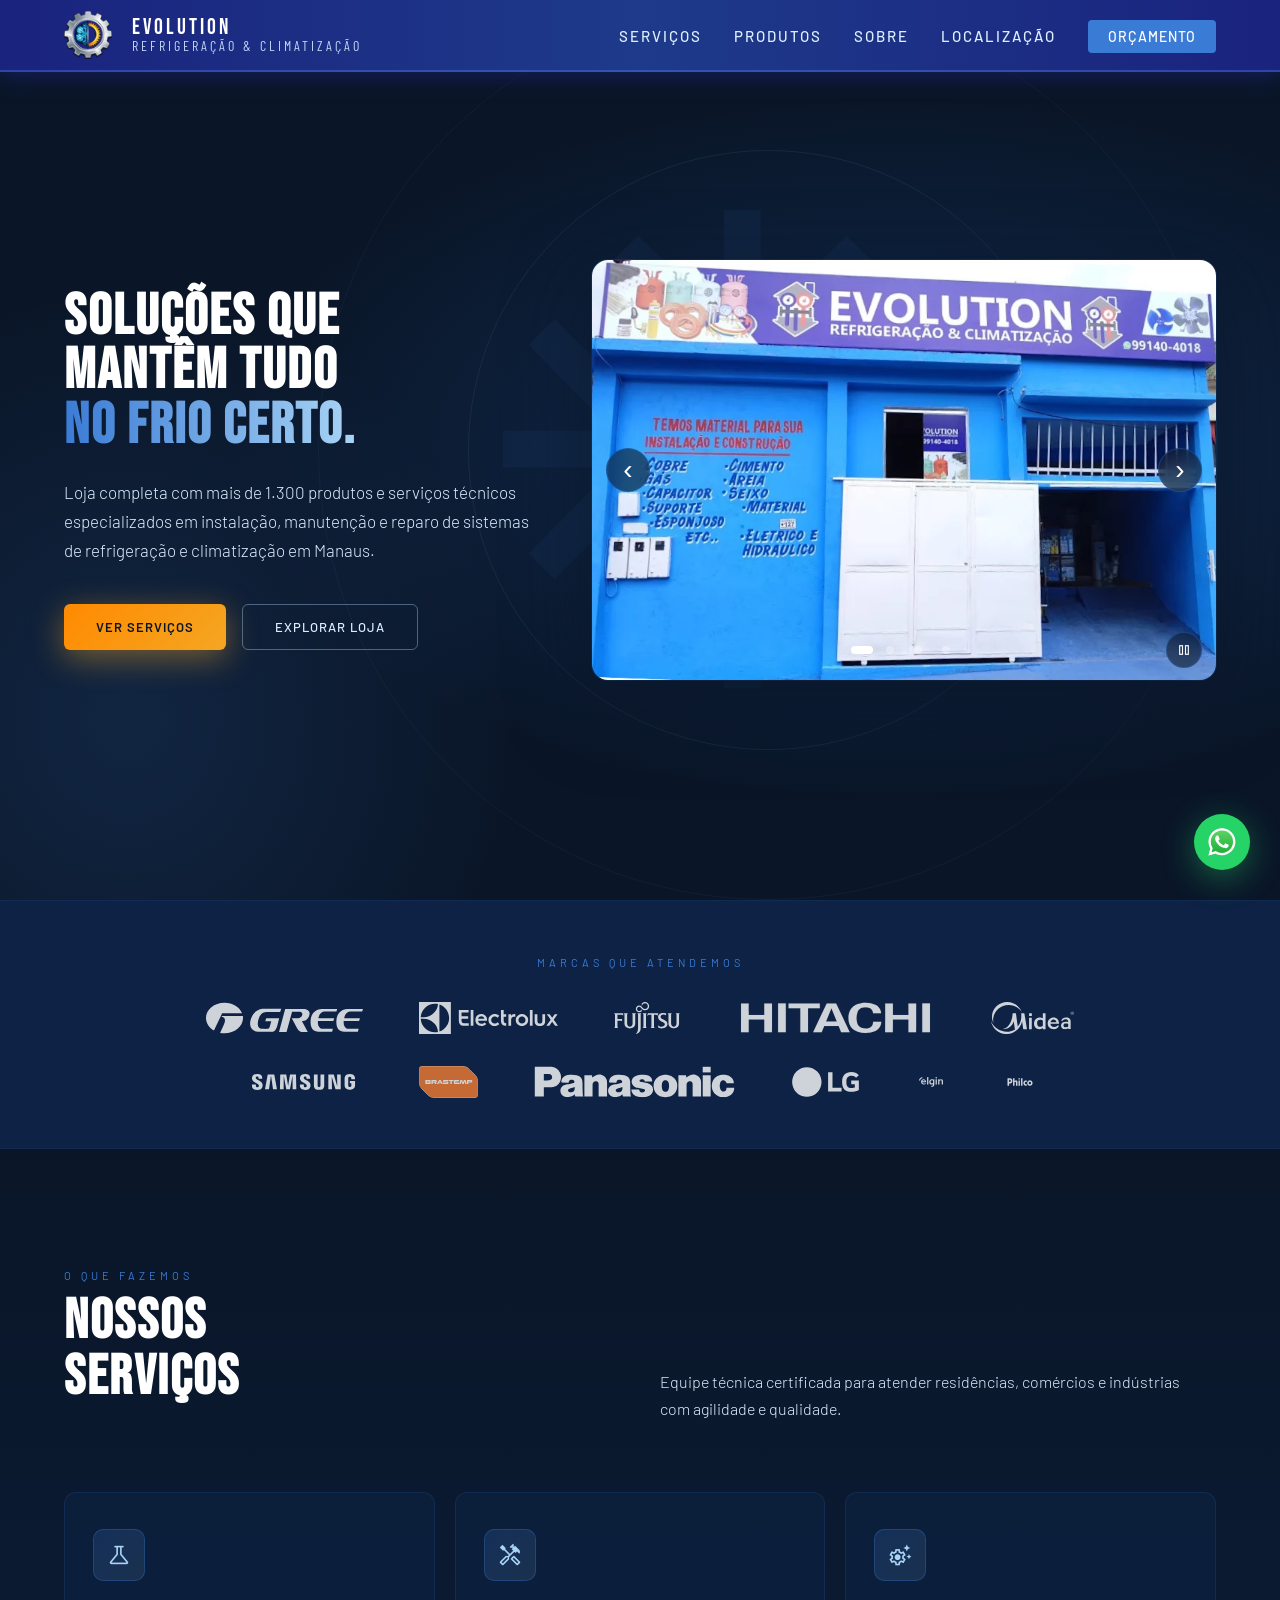
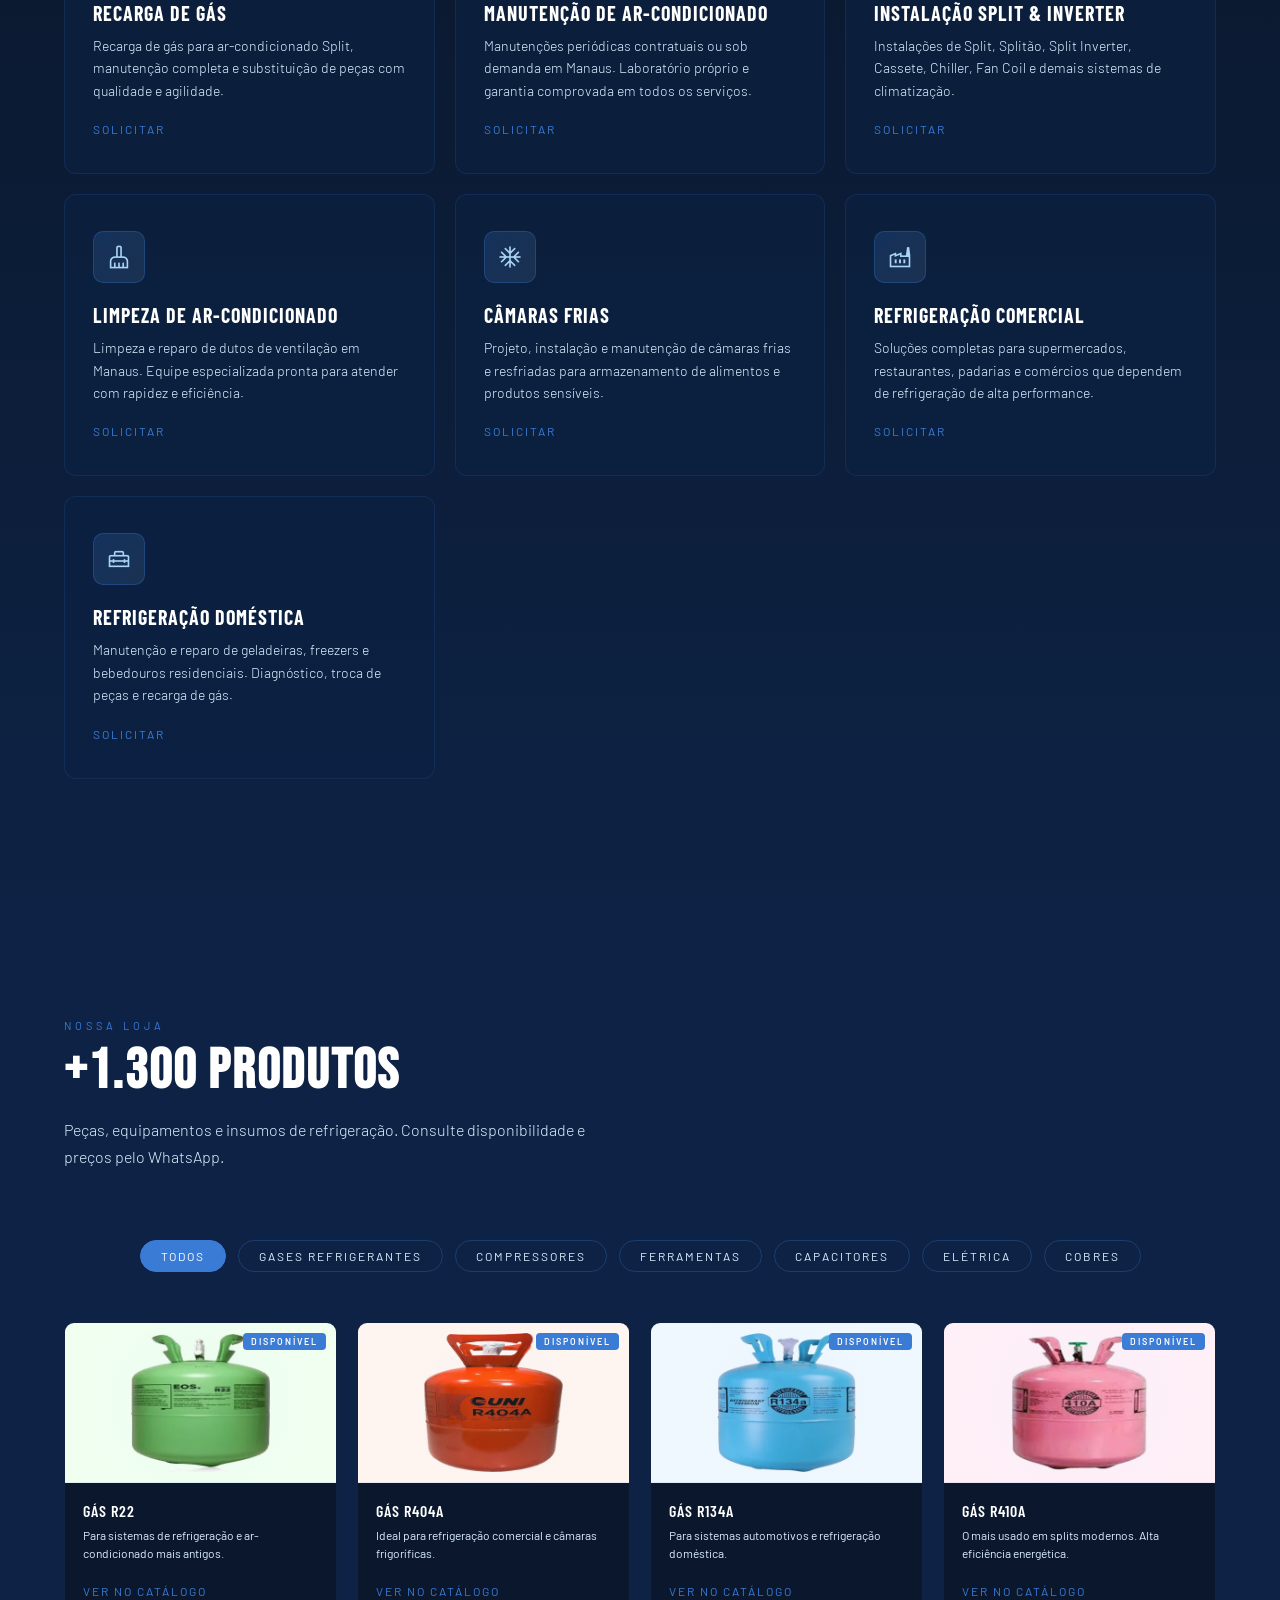
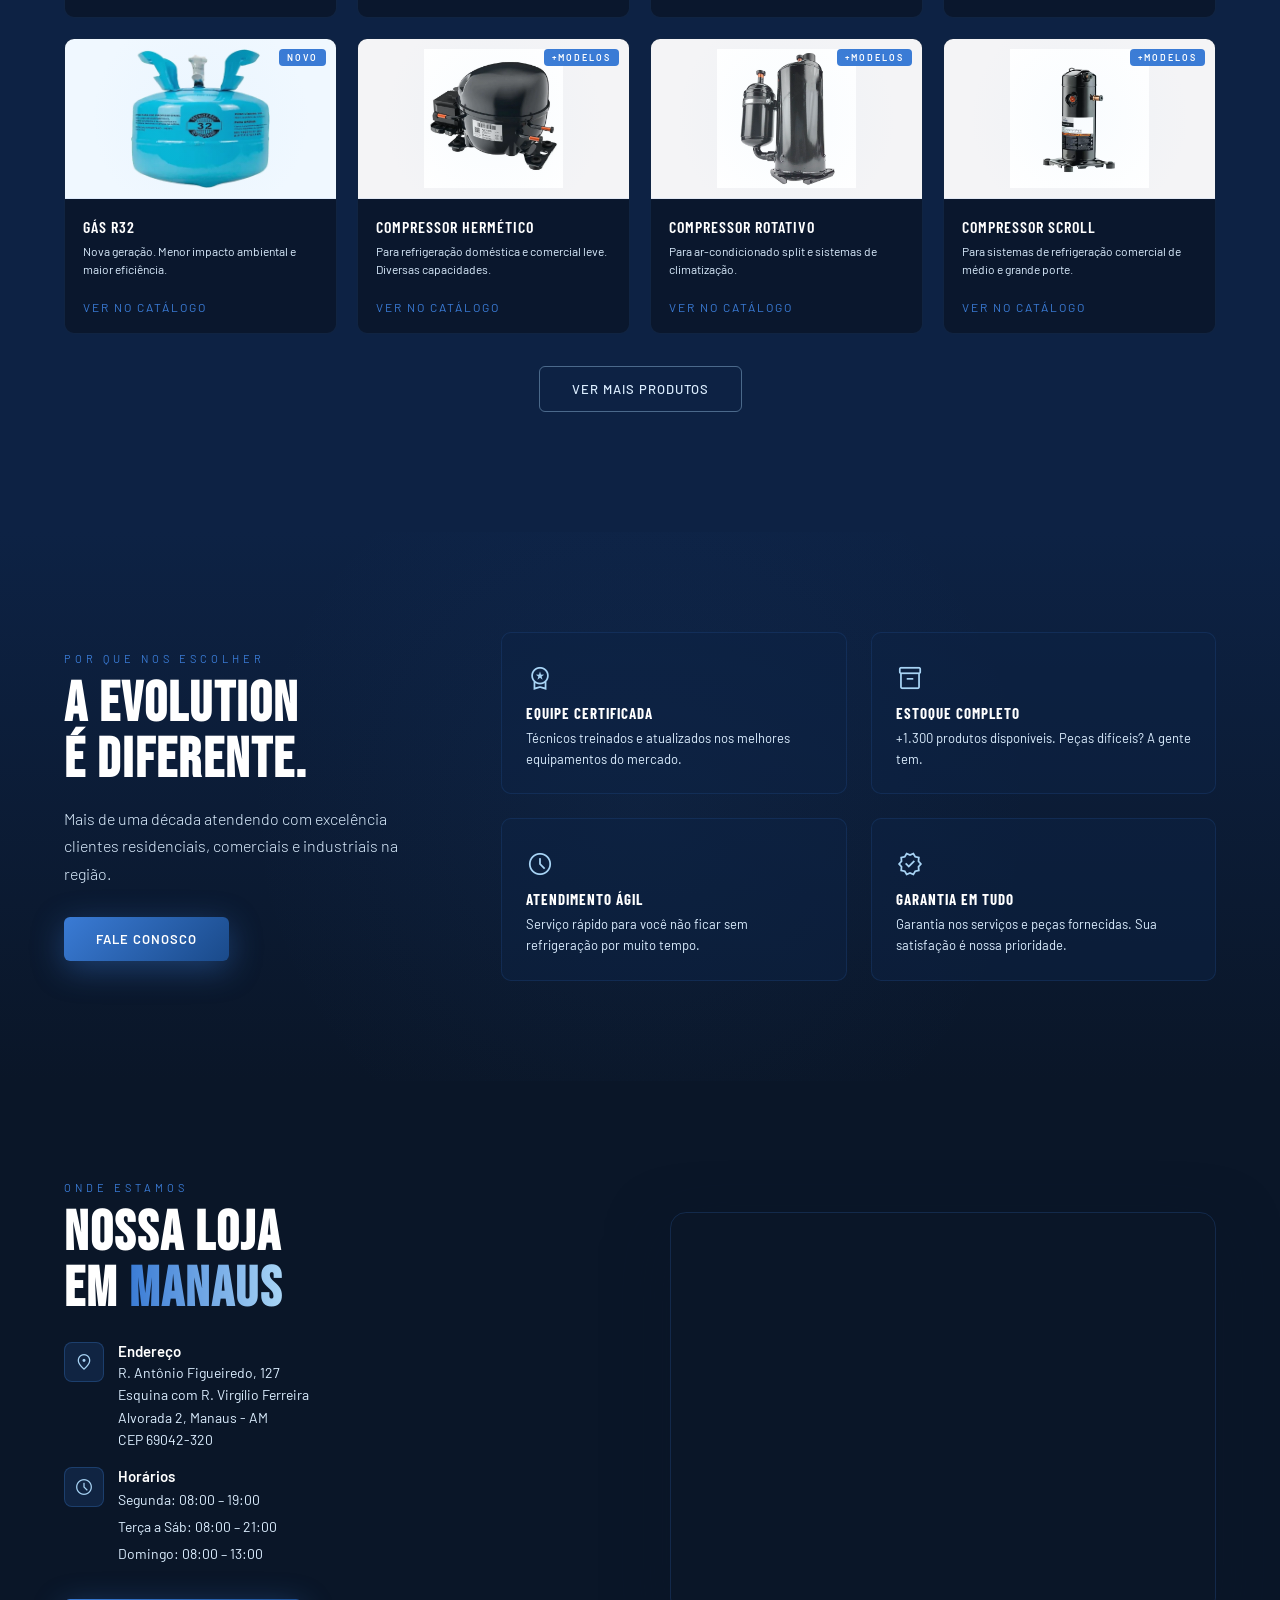
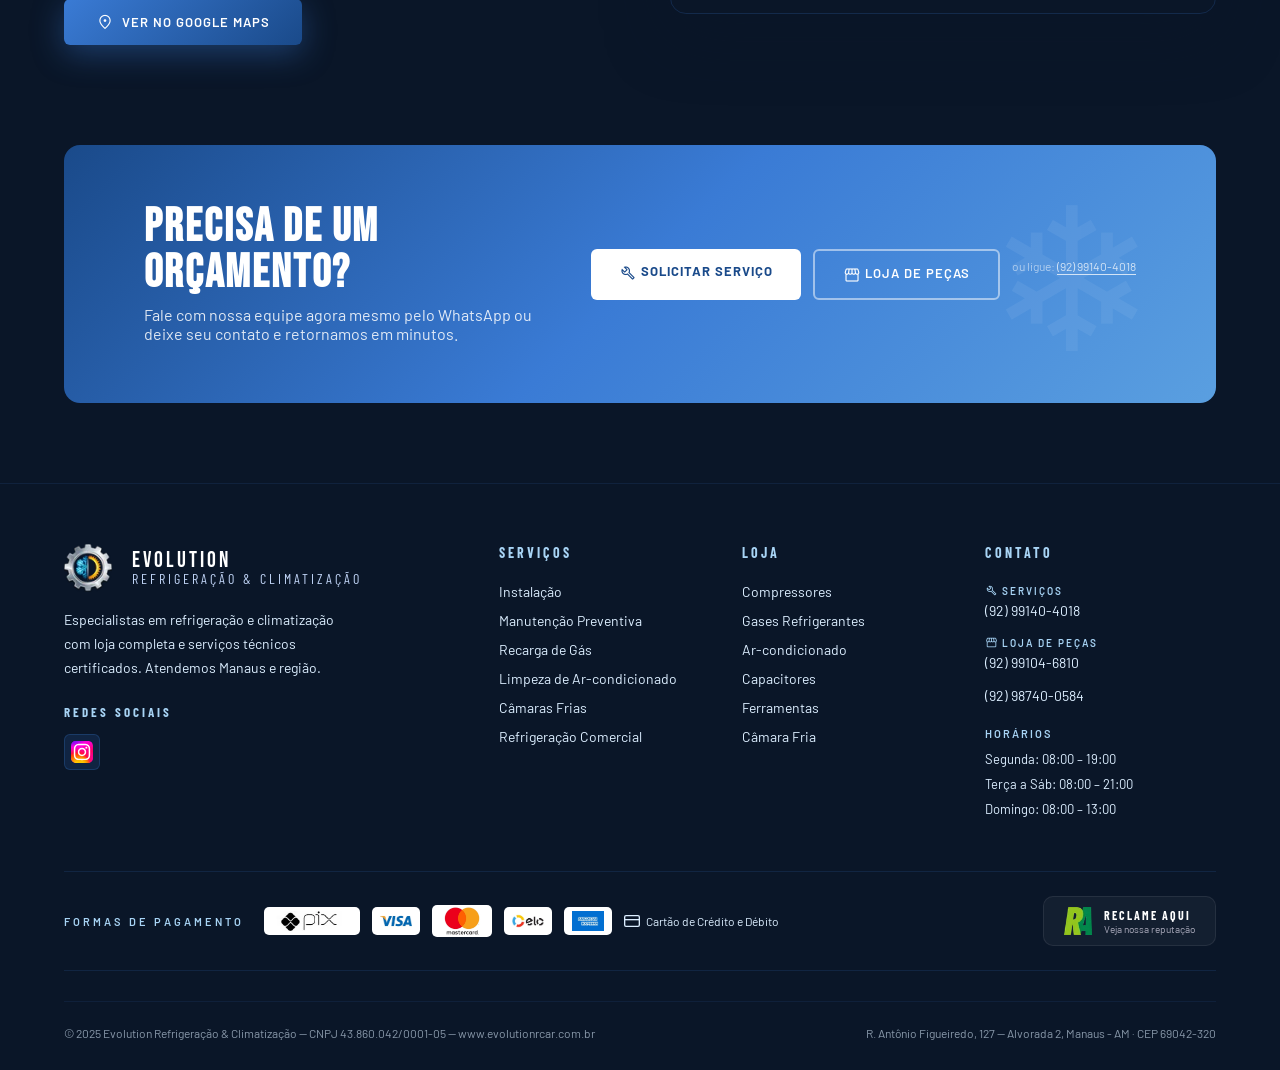
==== commit 4132b5da: "Update product header alignment and remove WhatsApp consultation link for a cleaner layout" ====
--- a/index.html
+++ b/index.html
@@ -542,10 +542,6 @@
   <div style="text-align:center; margin-top:32px;">
     <button type="button" class="btn-outline" id="productsMoreBtn">Ver mais produtos</button>
   </div>
-
-  <div style="text-align:center; margin-top:40px;" class="reveal">
-    <a href="#" data-wa="produtos" target="_blank" class="btn-primary"><img src="assets/images/whatsapp.svg" alt="WhatsApp" style="width:20px;height:20px;vertical-align:middle;margin-right:8px;"> Consultar pelo WhatsApp</a>
-  </div>
 </section>
 
 <!-- DIFERENCIAIS -->
--- a/assets/css/style.css
+++ b/assets/css/style.css
@@ -221,6 +221,9 @@
     box-shadow: 0 12px 40px rgba(245,166,35,0.65);
   }
   .btn-outline {
+    background: transparent;
+    font-family: inherit;
+    cursor: pointer;
     border: 1px solid rgba(168,212,245,0.4);
     color: var(--frost);
     padding: 14px 32px; border-radius:6px;
@@ -410,10 +413,7 @@
     background: var(--navy);
   }
   .products-header {
-    text-align:center; margin-bottom:70px;
-  }
-  .products-header .section-sub {
-    margin:0 auto;
+    text-align:left; margin-bottom:70px;
   }
   .categories-strip {
     display:flex; gap:12px; flex-wrap:wrap;
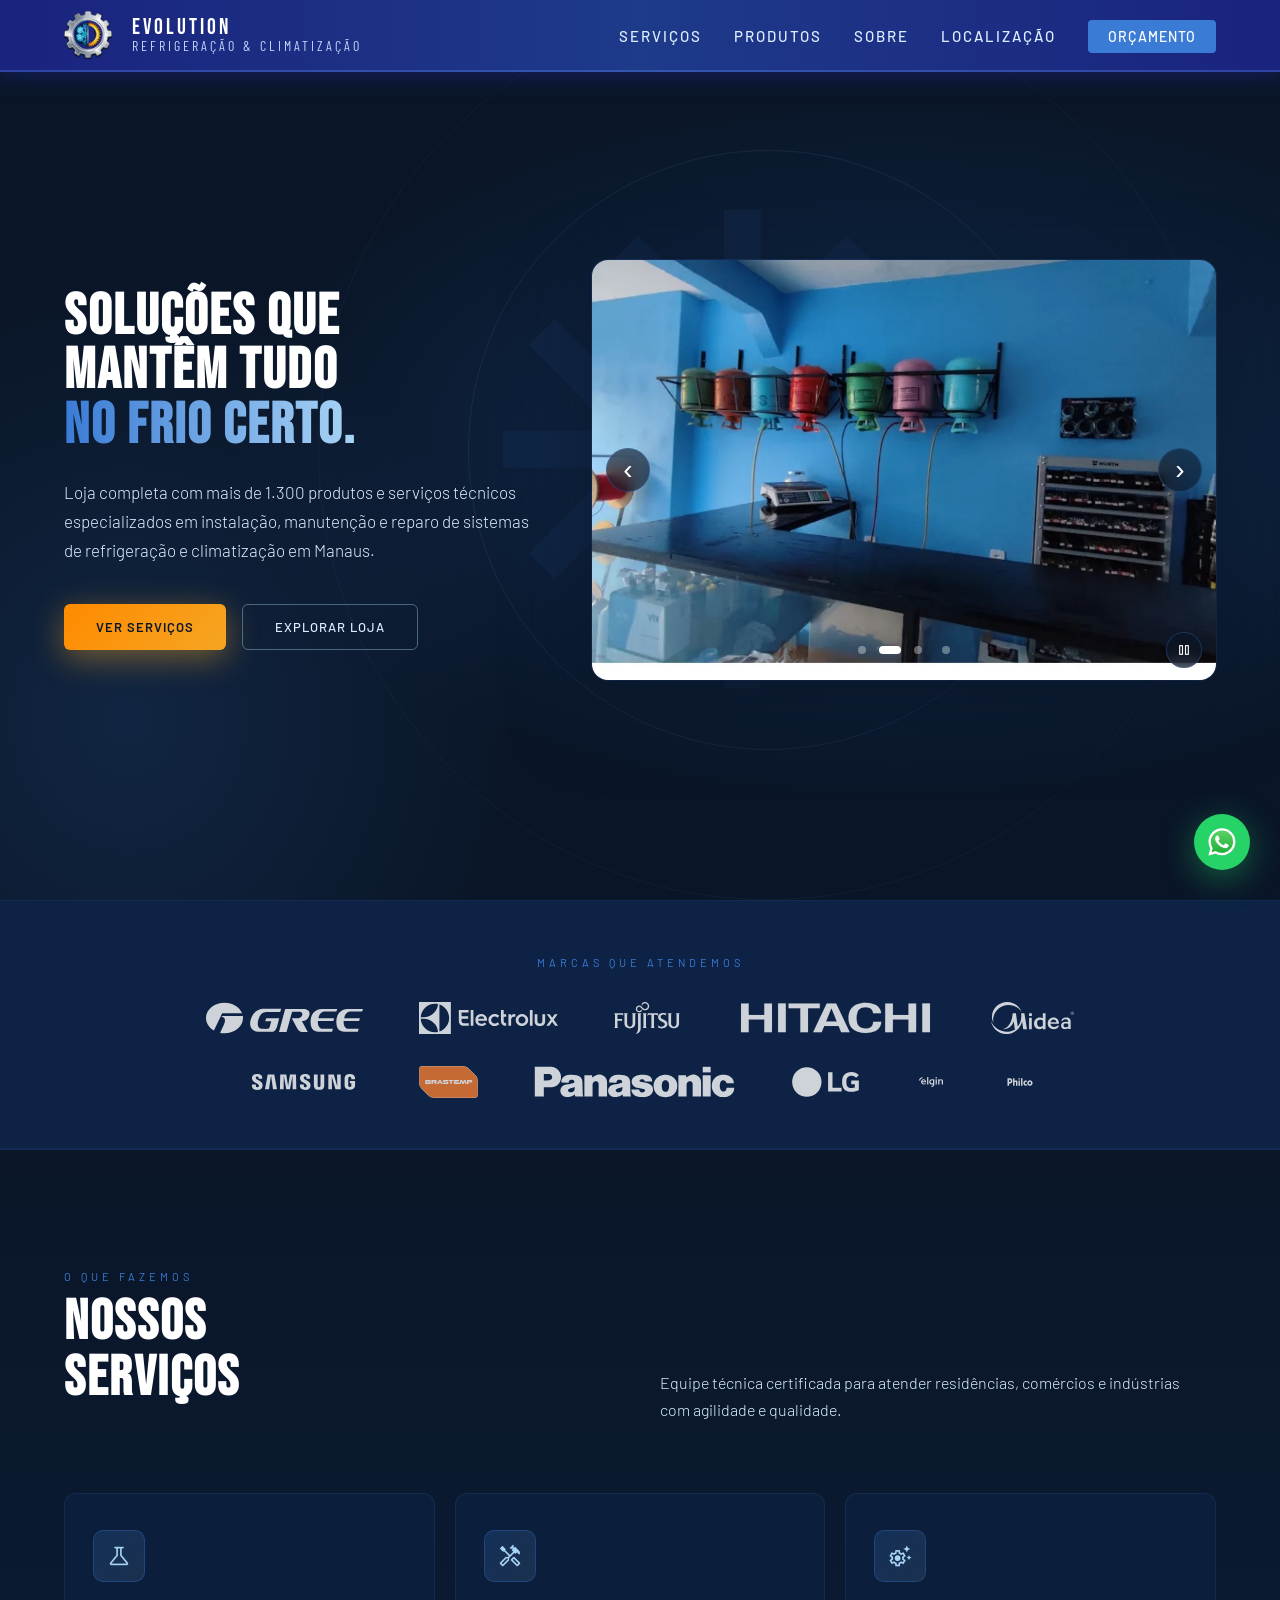
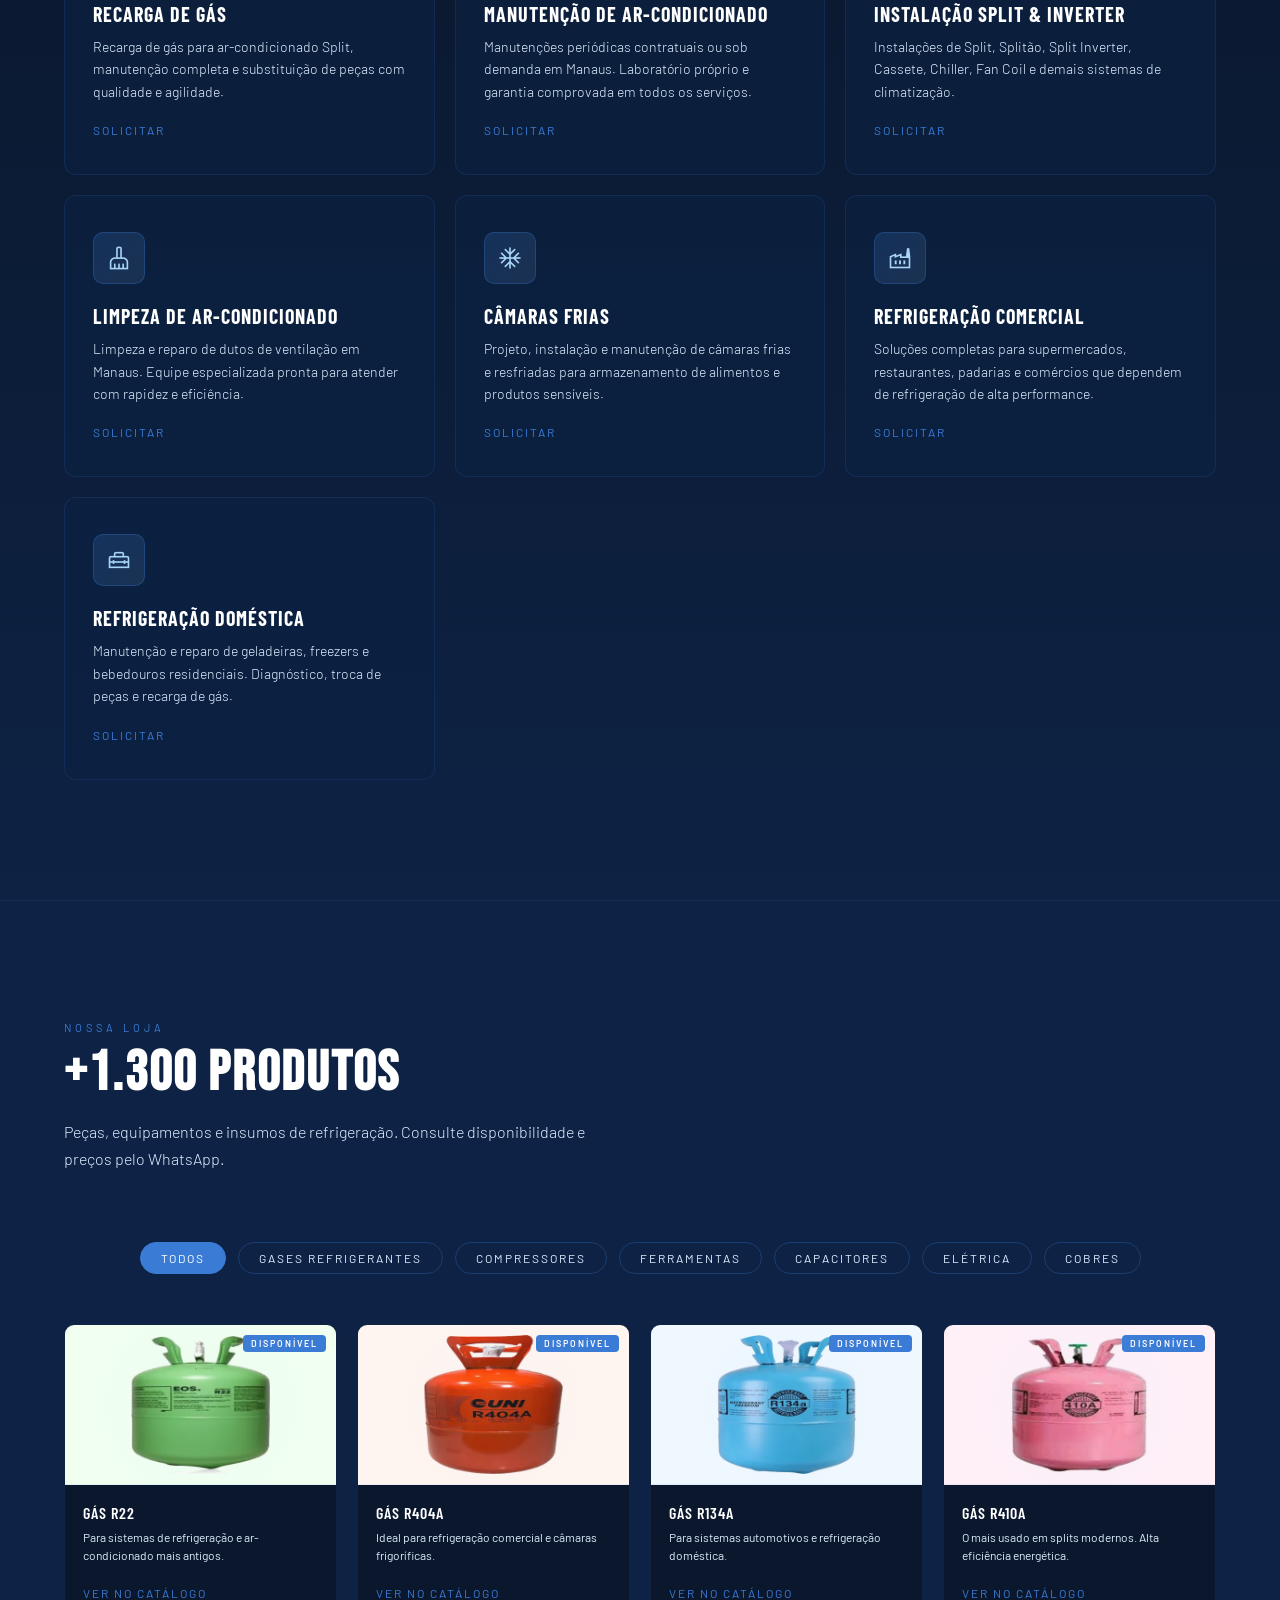
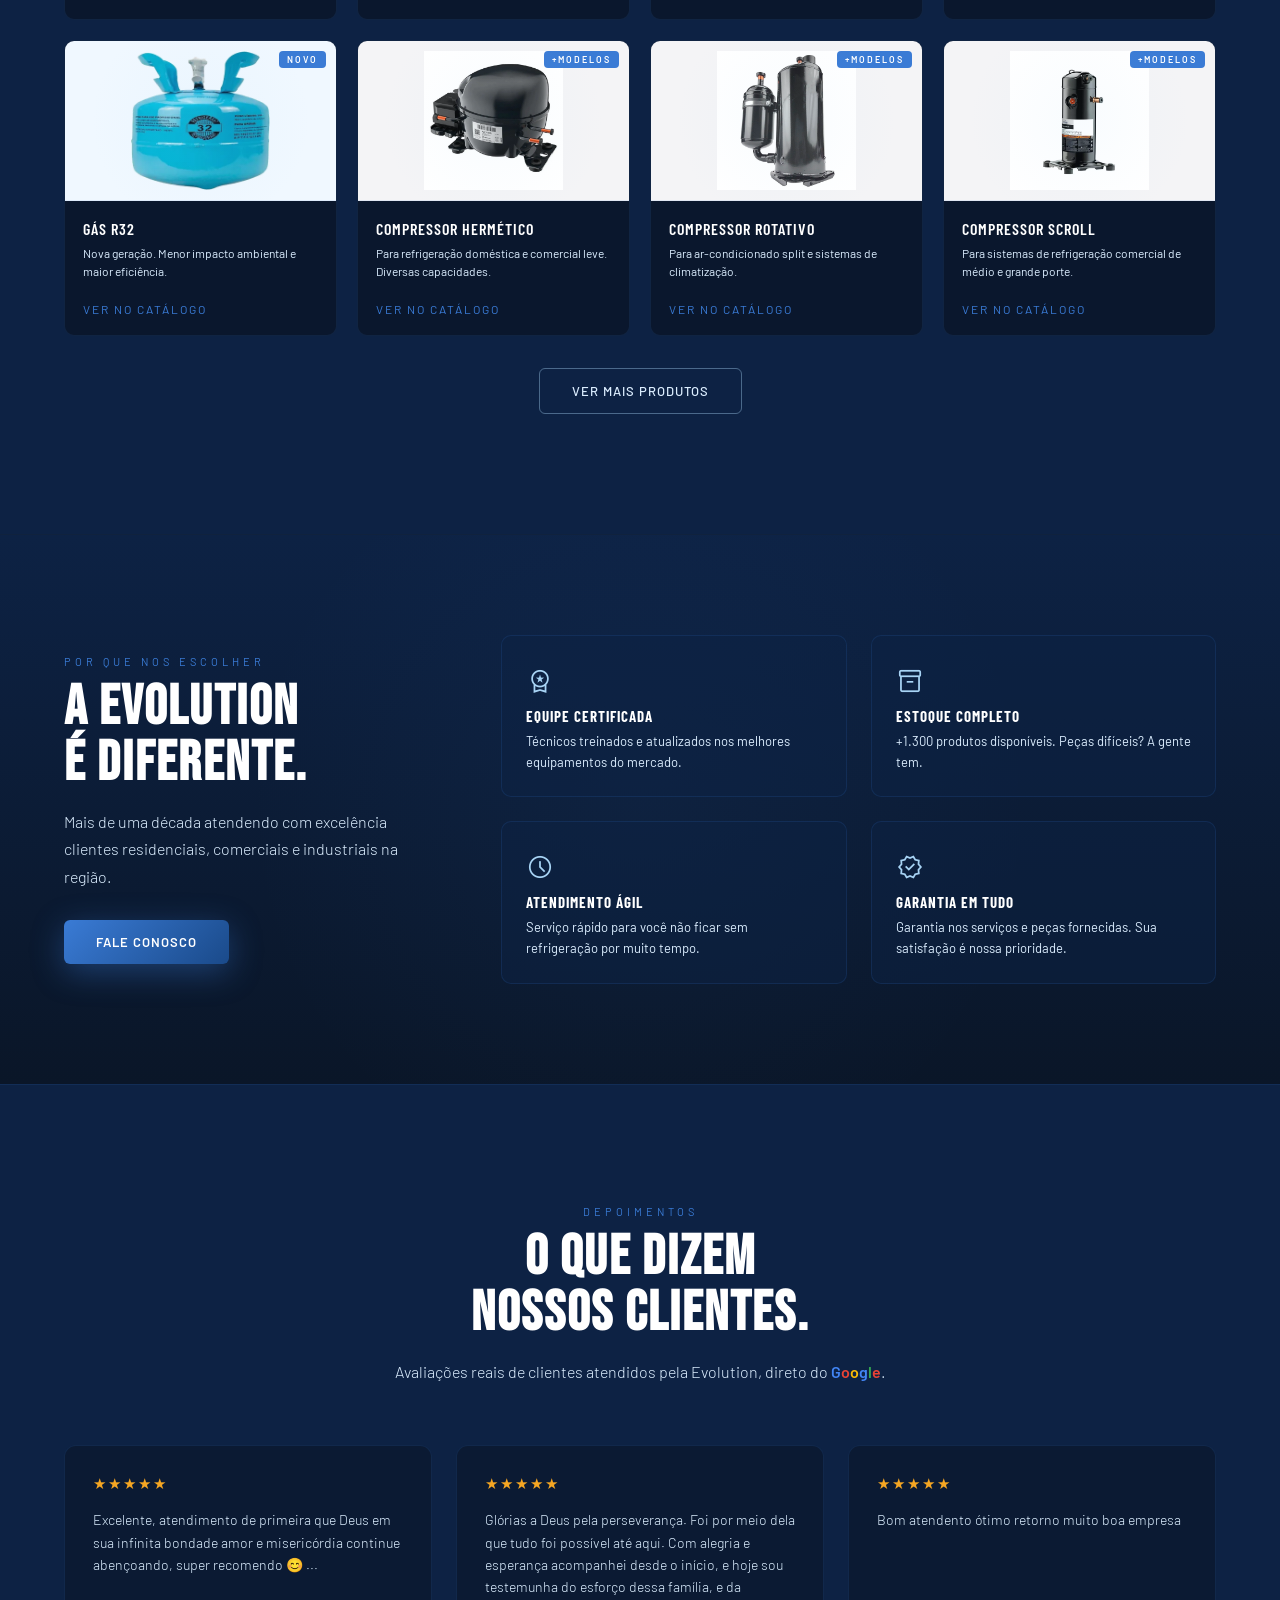
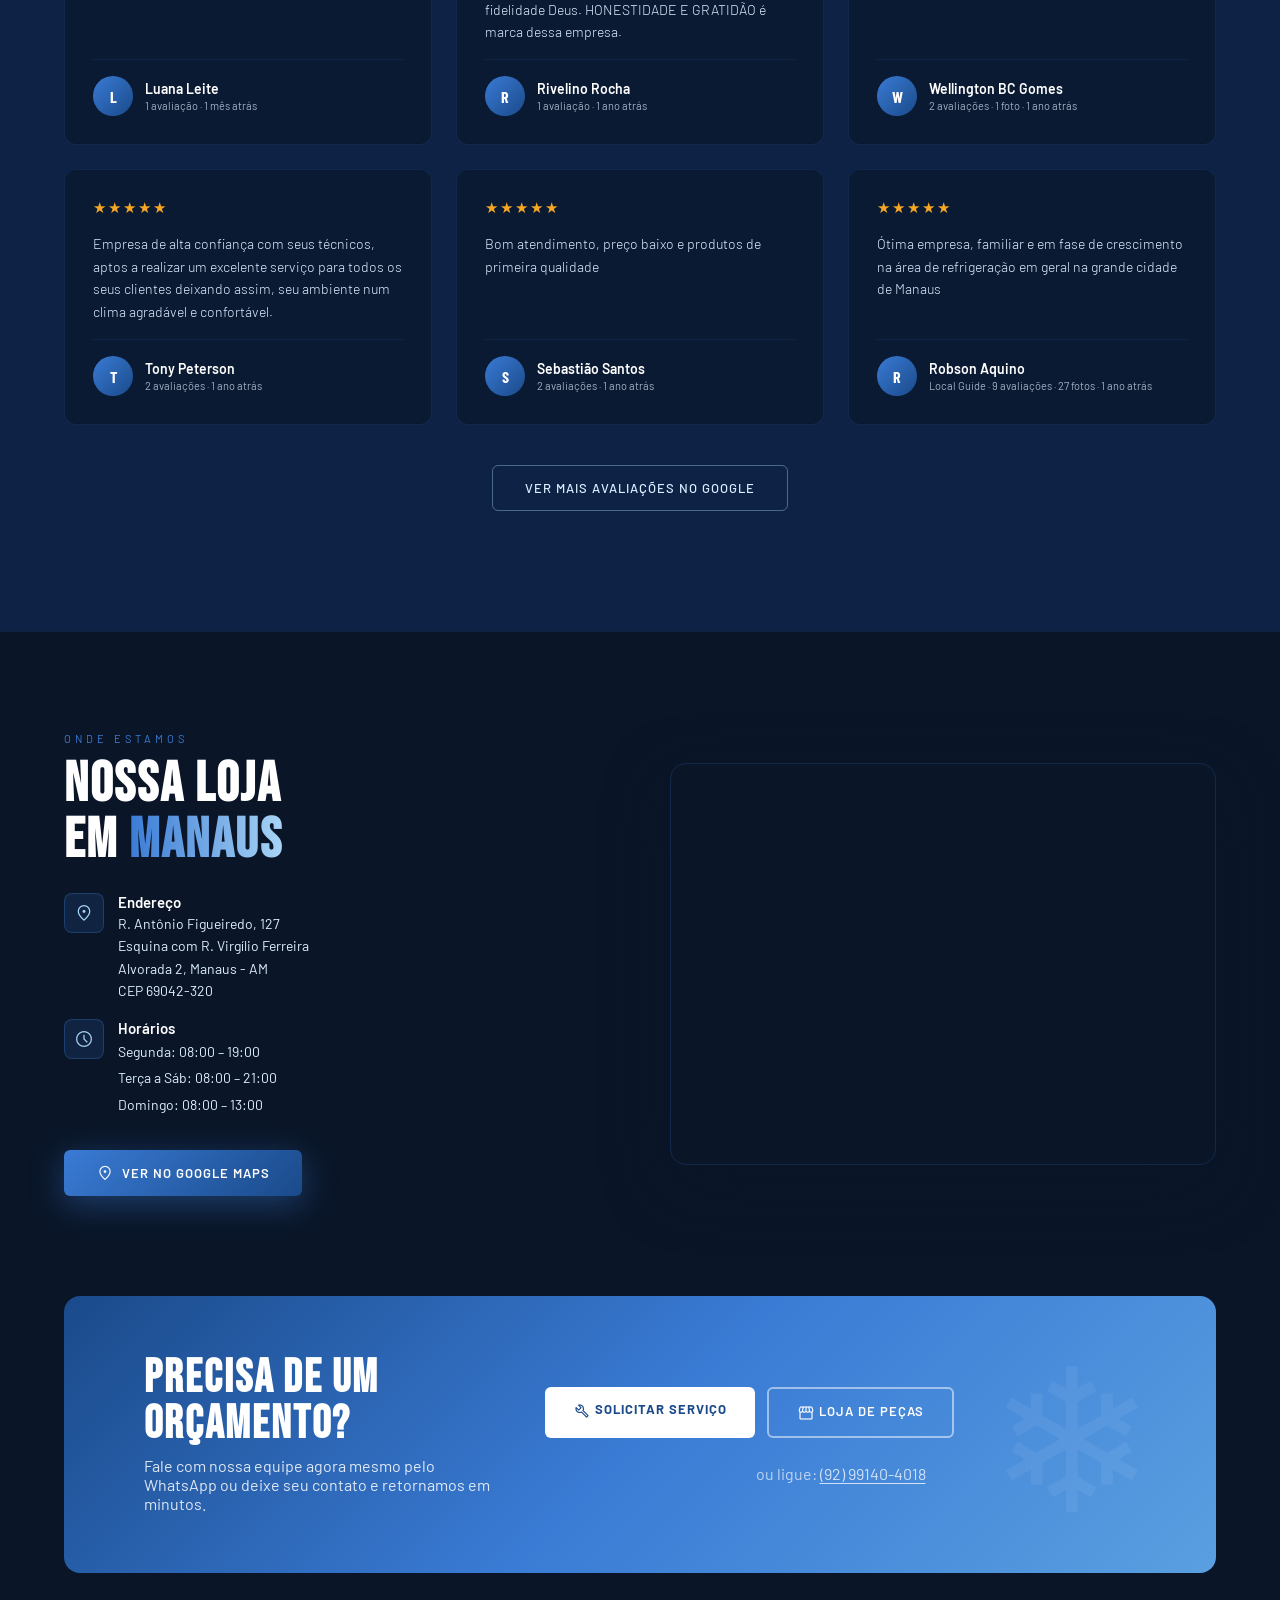
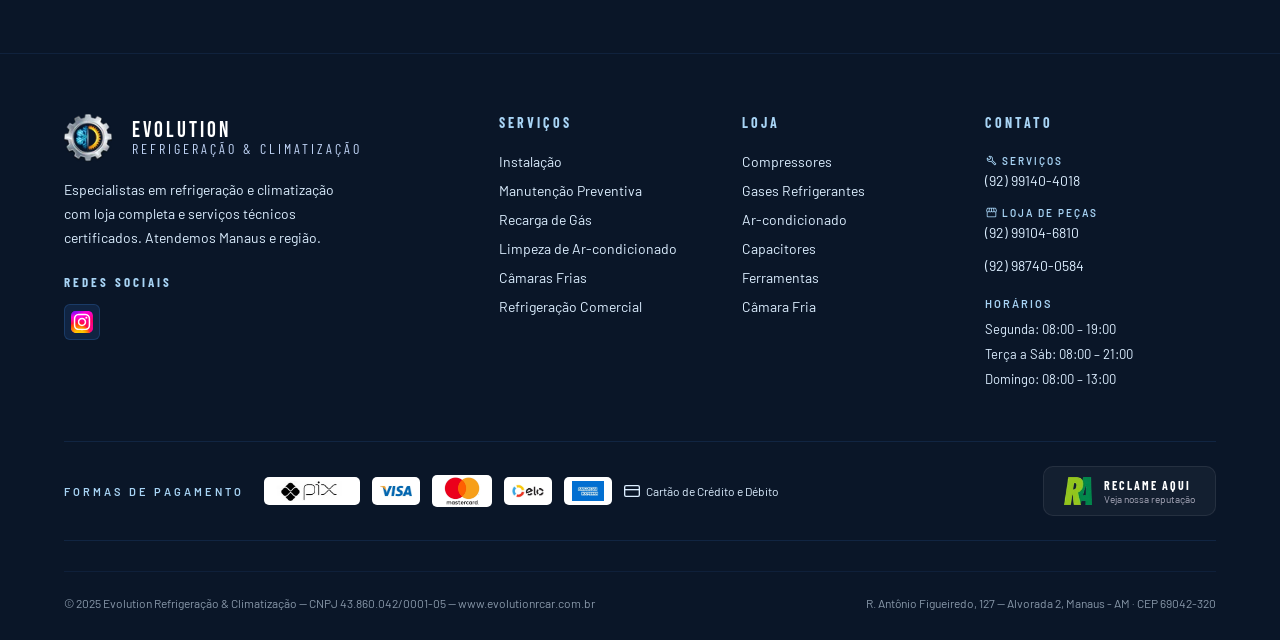
==== commit 19628ec6: "Add reviews section with responsive design and styling" ====
--- a/index.html
+++ b/index.html
@@ -578,6 +578,86 @@
   </div>
 </section>
 
+<!-- AVALIAÇÕES -->
+<section class="reviews" id="reviews">
+  <div class="reviews-header reveal">
+    <span class="section-tag">Depoimentos</span>
+    <h2 class="section-title">O que dizem<br>nossos clientes.</h2>
+    <p class="section-sub">Avaliações reais de clientes atendidos pela Evolution, direto do <span class="google-wordmark"><span style="color:#4285F4">G</span><span style="color:#EA4335">o</span><span style="color:#FBBC05">o</span><span style="color:#4285F4">g</span><span style="color:#34A853">l</span><span style="color:#EA4335">e</span></span>.</p>
+  </div>
+  <div class="reviews-grid">
+    <div class="review-card reveal">
+      <div class="review-stars" role="img" aria-label="Avaliação 5 de 5 estrelas">★★★★★</div>
+      <p class="review-text">Excelente, atendimento de primeira que Deus em sua infinita bondade amor e misericórdia continue abençoando, super recomendo 😊 ...</p>
+      <div class="review-author">
+        <div class="review-avatar">L</div>
+        <div>
+          <div class="review-name">Luana Leite</div>
+          <div class="review-meta">1 avaliação · 1 mês atrás</div>
+        </div>
+      </div>
+    </div>
+    <div class="review-card reveal">
+      <div class="review-stars" role="img" aria-label="Avaliação 5 de 5 estrelas">★★★★★</div>
+      <p class="review-text">Glórias a Deus pela perseverança. Foi por meio dela que tudo foi possível até aqui. Com alegria e esperança acompanhei desde o início, e hoje sou testemunha do esforço dessa família, e da fidelidade Deus. HONESTIDADE E GRATIDÃO é marca dessa empresa.</p>
+      <div class="review-author">
+        <div class="review-avatar">R</div>
+        <div>
+          <div class="review-name">Rivelino Rocha</div>
+          <div class="review-meta">1 avaliação · 1 ano atrás</div>
+        </div>
+      </div>
+    </div>
+    <div class="review-card reveal">
+      <div class="review-stars" role="img" aria-label="Avaliação 5 de 5 estrelas">★★★★★</div>
+      <p class="review-text">Bom atendento ótimo retorno muito boa empresa</p>
+      <div class="review-author">
+        <div class="review-avatar">W</div>
+        <div>
+          <div class="review-name">Wellington BC Gomes</div>
+          <div class="review-meta">2 avaliações · 1 foto · 1 ano atrás</div>
+        </div>
+      </div>
+    </div>
+    <div class="review-card reveal">
+      <div class="review-stars" role="img" aria-label="Avaliação 5 de 5 estrelas">★★★★★</div>
+      <p class="review-text">Empresa de alta confiança com seus técnicos, aptos a realizar um excelente serviço para todos os seus clientes deixando assim, seu ambiente num clima agradável e confortável.</p>
+      <div class="review-author">
+        <div class="review-avatar">T</div>
+        <div>
+          <div class="review-name">Tony Peterson</div>
+          <div class="review-meta">2 avaliações · 1 ano atrás</div>
+        </div>
+      </div>
+    </div>
+    <div class="review-card reveal">
+      <div class="review-stars" role="img" aria-label="Avaliação 5 de 5 estrelas">★★★★★</div>
+      <p class="review-text">Bom atendimento, preço baixo e produtos de primeira qualidade</p>
+      <div class="review-author">
+        <div class="review-avatar">S</div>
+        <div>
+          <div class="review-name">Sebastião Santos</div>
+          <div class="review-meta">2 avaliações · 1 ano atrás</div>
+        </div>
+      </div>
+    </div>
+    <div class="review-card reveal">
+      <div class="review-stars" role="img" aria-label="Avaliação 5 de 5 estrelas">★★★★★</div>
+      <p class="review-text">Ótima empresa, familiar e em fase de crescimento na área de refrigeração em geral na grande cidade de Manaus</p>
+      <div class="review-author">
+        <div class="review-avatar">R</div>
+        <div>
+          <div class="review-name">Robson Aquino</div>
+          <div class="review-meta">Local Guide · 9 avaliações · 27 fotos · 1 ano atrás</div>
+        </div>
+      </div>
+    </div>
+  </div>
+  <div style="text-align:center; margin-top:40px;">
+    <a href="https://www.google.com/maps/search/?api=1&query=R.+Antônio+Figueiredo,+127,+Alvorada+2,+Manaus+-+AM" target="_blank" class="btn-outline">Ver mais avaliações no Google</a>
+  </div>
+</section>
+
 <!-- LOCALIZAÇÃO -->
 <section id="location" style="padding: 100px 5%; background: var(--dark); position:relative; z-index:1;">
   <div class="location-grid">
--- a/assets/css/style.css
+++ b/assets/css/style.css
@@ -349,6 +349,7 @@
   .services {
     padding: 120px 5%;
     background: linear-gradient(180deg, var(--dark) 0%, var(--navy) 100%);
+    border-top: 1px solid rgba(58,123,213,0.12);
   }
   .services-header {
     display:grid; grid-template-columns:1fr 1fr;
@@ -411,6 +412,7 @@
   .products {
     padding: 120px 5%;
     background: var(--navy);
+    border-top: 1px solid rgba(58,123,213,0.12);
   }
   .products-header {
     text-align:left; margin-bottom:70px;
@@ -518,6 +520,7 @@
   .differentials {
     padding:100px 5%;
     background: linear-gradient(180deg, var(--navy) 0%, var(--dark) 100%);
+    border-top: 1px solid rgba(58,123,213,0.12);
     position:relative; overflow:hidden;
   }
   .differentials::before {
@@ -574,11 +577,12 @@
     line-height:1; margin-bottom:8px;
   }
   .cta-content p { font-size:16px; opacity:.85; max-width:400px; }
-  .cta-actions { display:flex; gap:12px; flex-shrink:0; }
+  .cta-actions { display:flex; gap:12px; flex-shrink:0; flex-wrap:wrap; }
   .cta-phone-alt {
-    font-size: 12px;
-    color: rgba(255,255,255,0.55);
-    margin-top: 10px;
+    width: 100%;
+    font-size: 16px;
+    color: rgba(255,255,255,0.65);
+    margin-top: 14px;
     text-align: center;
   }
   .cta-phone-alt a {
@@ -617,7 +621,81 @@
     gap: 50px;
     margin-bottom: 50px;
   }
+  /* ── AVALIAÇÕES ── */
+  .reviews {
+    padding: 120px 5%;
+    background: var(--navy);
+    border-top: 1px solid rgba(58,123,213,0.12);
+  }
+  .reviews-header {
+    text-align: center;
+    max-width: 640px;
+    margin: 0 auto 60px;
+  }
+  .reviews-header .section-sub { margin: 0 auto; }
+  .google-wordmark { font-weight: 600; }
+  .reviews-grid {
+    display: grid;
+    grid-template-columns: repeat(3, 1fr);
+    gap: 24px;
+    max-width: 1200px;
+    margin: 0 auto;
+  }
+  .review-card {
+    background: rgba(10,22,40,0.6);
+    border: 1px solid rgba(58,123,213,0.15);
+    border-radius: 12px;
+    padding: 28px;
+    display: flex;
+    flex-direction: column;
+    gap: 16px;
+    transition: all .3s;
+  }
+  .review-card:hover {
+    border-color: rgba(58,123,213,0.4);
+    transform: translateY(-4px);
+    box-shadow: 0 20px 60px rgba(10,22,40,0.5);
+  }
+  .review-stars {
+    color: var(--amber);
+    font-size: 15px;
+    letter-spacing: 2px;
+  }
+  .review-text {
+    font-size: 14px;
+    color: var(--frost);
+    line-height: 1.6;
+    font-weight: 300;
+    flex-grow: 1;
+  }
+  .review-author {
+    display: flex;
+    align-items: center;
+    gap: 12px;
+    padding-top: 16px;
+    border-top: 1px solid rgba(58,123,213,0.12);
+  }
+  .review-avatar {
+    width: 40px; height: 40px;
+    border-radius: 50%;
+    background: linear-gradient(135deg, var(--light), var(--mid));
+    display: flex; align-items: center; justify-content: center;
+    font-family: 'Barlow Condensed', sans-serif;
+    font-weight: 700; font-size: 16px;
+    color: var(--white);
+    flex-shrink: 0;
+  }
+  .review-name {
+    font-size: 14px; font-weight: 600; color: var(--white);
+  }
+  .review-meta {
+    font-size: 11px; color: var(--frost); opacity: .7; margin-top: 2px;
+  }
+
   /* ── LOCALIZAÇÃO ── */
+  #location {
+    border-top: 1px solid rgba(58,123,213,0.12);
+  }
   .location-grid {
     display: grid;
     grid-template-columns: 1fr 1fr;
@@ -805,10 +883,13 @@
       margin-bottom: 32px;
     }
     .services-grid {
-      grid-template-columns: 1fr !important;
-      gap: 14px;
-    }
-    .service-card { padding: 20px 18px; }
+      grid-template-columns: repeat(2, 1fr) !important;
+      gap: 12px;
+    }
+    .service-card { padding: 18px 14px; }
+    .service-icon { width: 40px; height: 40px; margin-bottom: 14px; }
+    .service-card h3 { font-size: 14px; margin-bottom: 6px; }
+    .service-card p { font-size: 11.5px; line-height: 1.5; }
 
     /* PRODUTOS MOBILE */
     .products { padding: 60px 5%; }
@@ -841,6 +922,14 @@
     }
     .diff-item { padding: 16px; }
 
+    /* AVALIAÇÕES MOBILE */
+    .reviews { padding: 60px 5%; }
+    .reviews-grid {
+      grid-template-columns: 1fr !important;
+      gap: 14px;
+    }
+    .review-card { padding: 20px; }
+
     /* CTA BANNER MOBILE */
     .cta-banner {
       flex-direction: column;
@@ -896,6 +985,7 @@
     .hero h1 { font-size: 36px; }
     .services-grid { grid-template-columns: repeat(2, 1fr) !important; }
     .products-grid { grid-template-columns: repeat(2, 1fr) !important; }
+    .reviews-grid { grid-template-columns: repeat(2, 1fr) !important; }
     .diff-grid { grid-template-columns: 1fr !important; gap: 40px; }
     .footer-grid { grid-template-columns: 1fr 1fr !important; gap: 40px; }
     .cta-banner { flex-direction: column; text-align: center; padding: 48px 40px; }
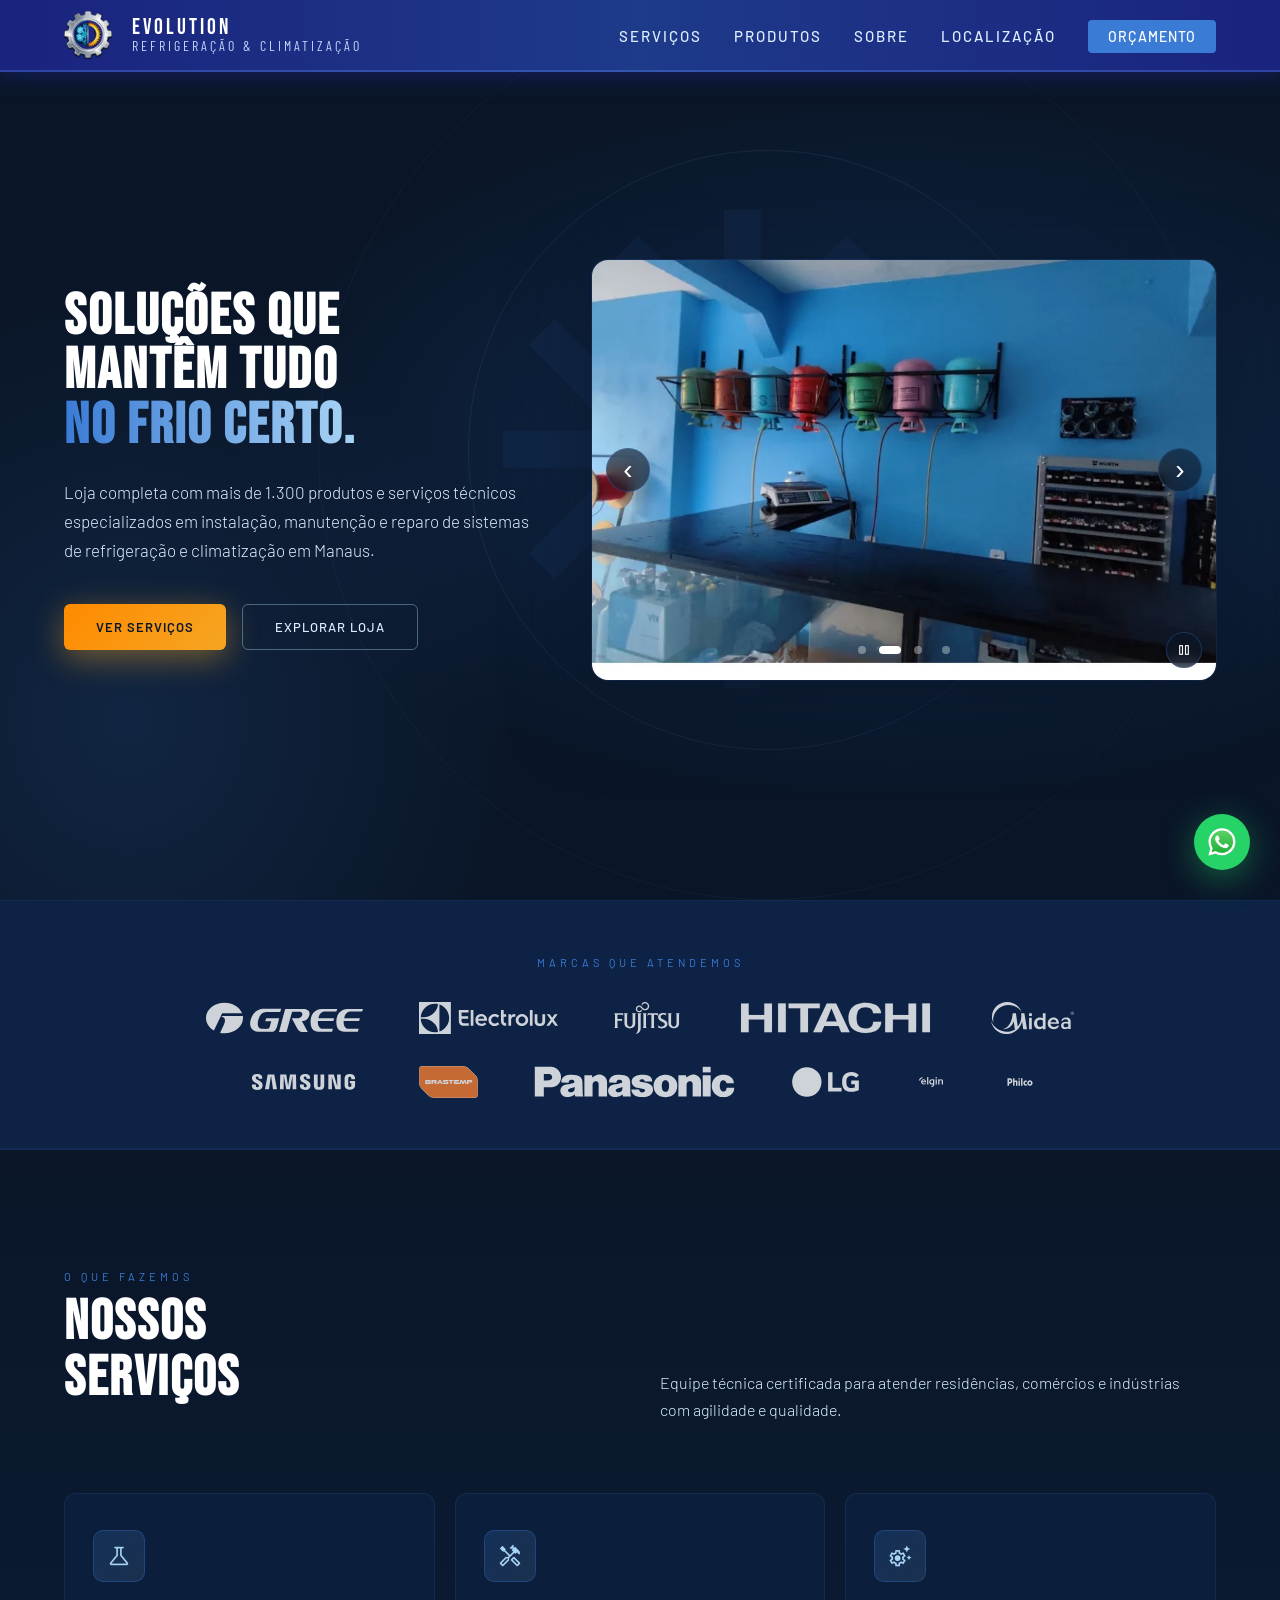
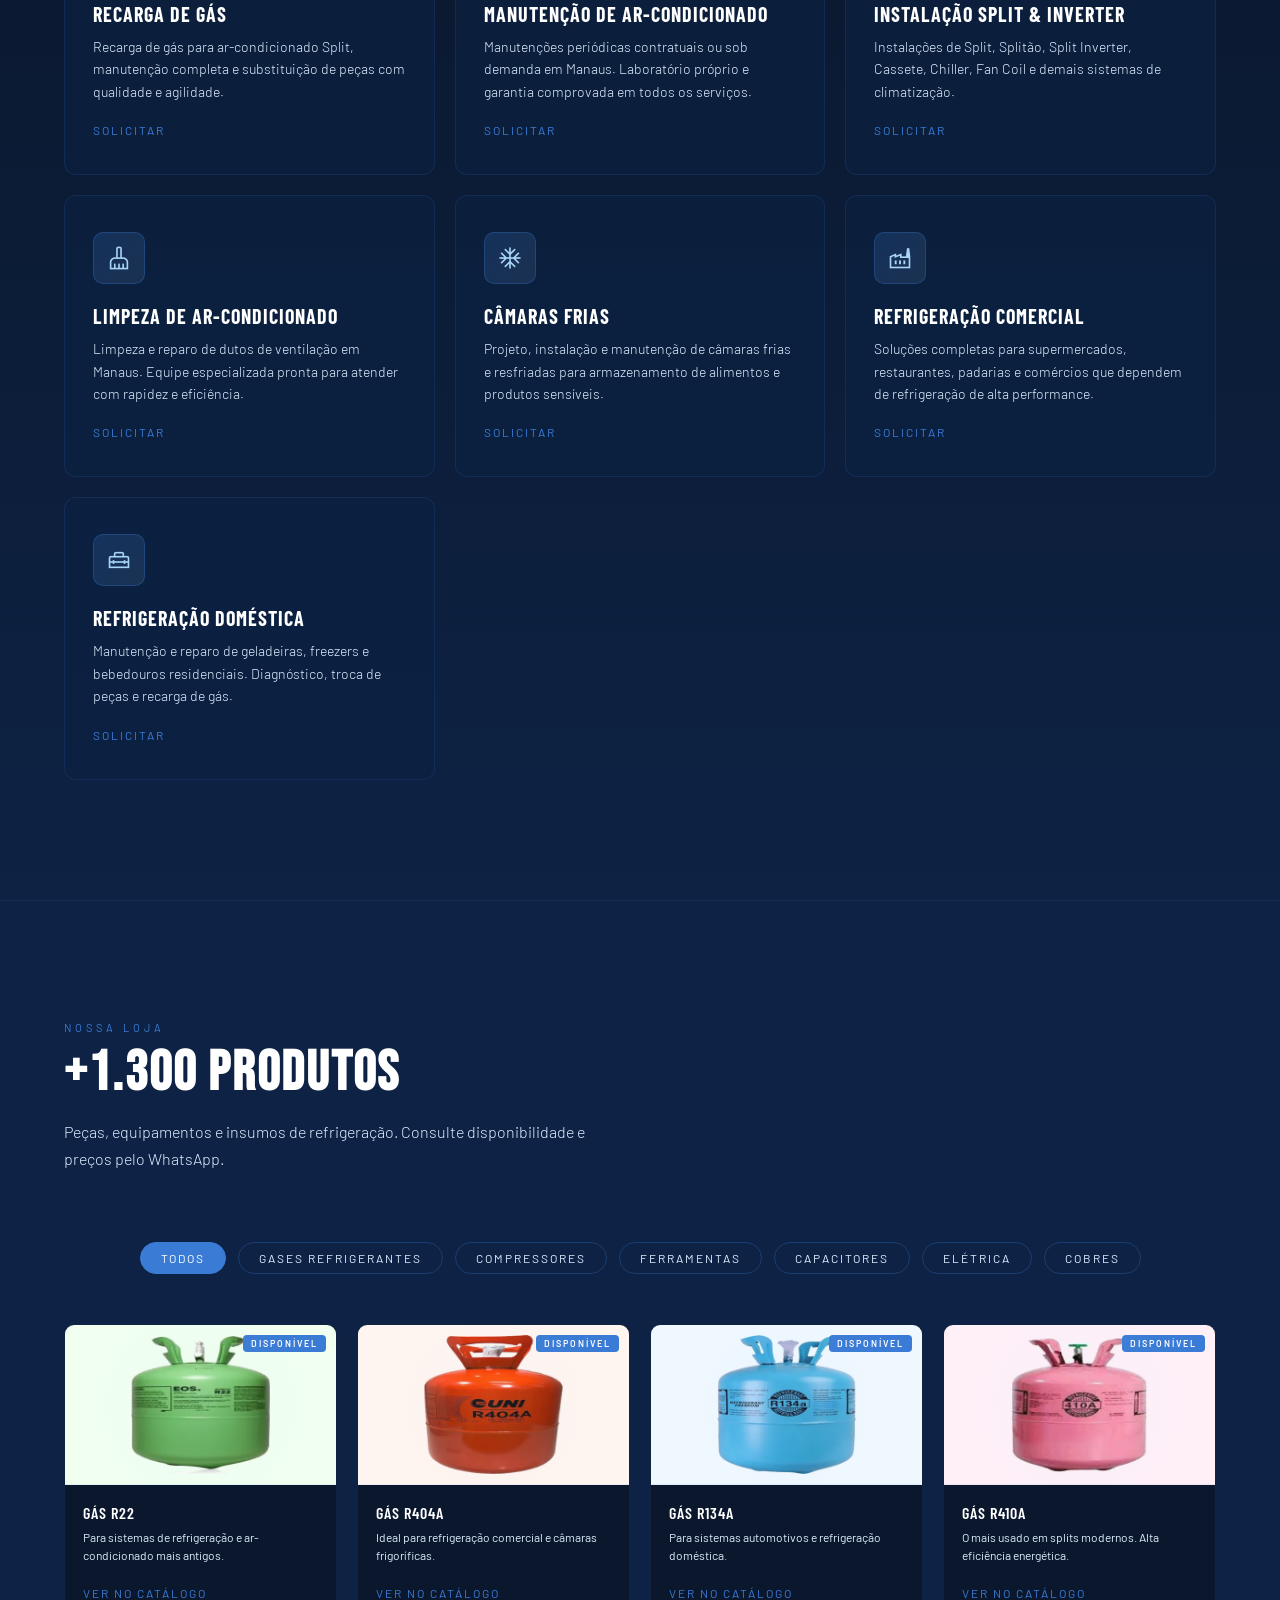
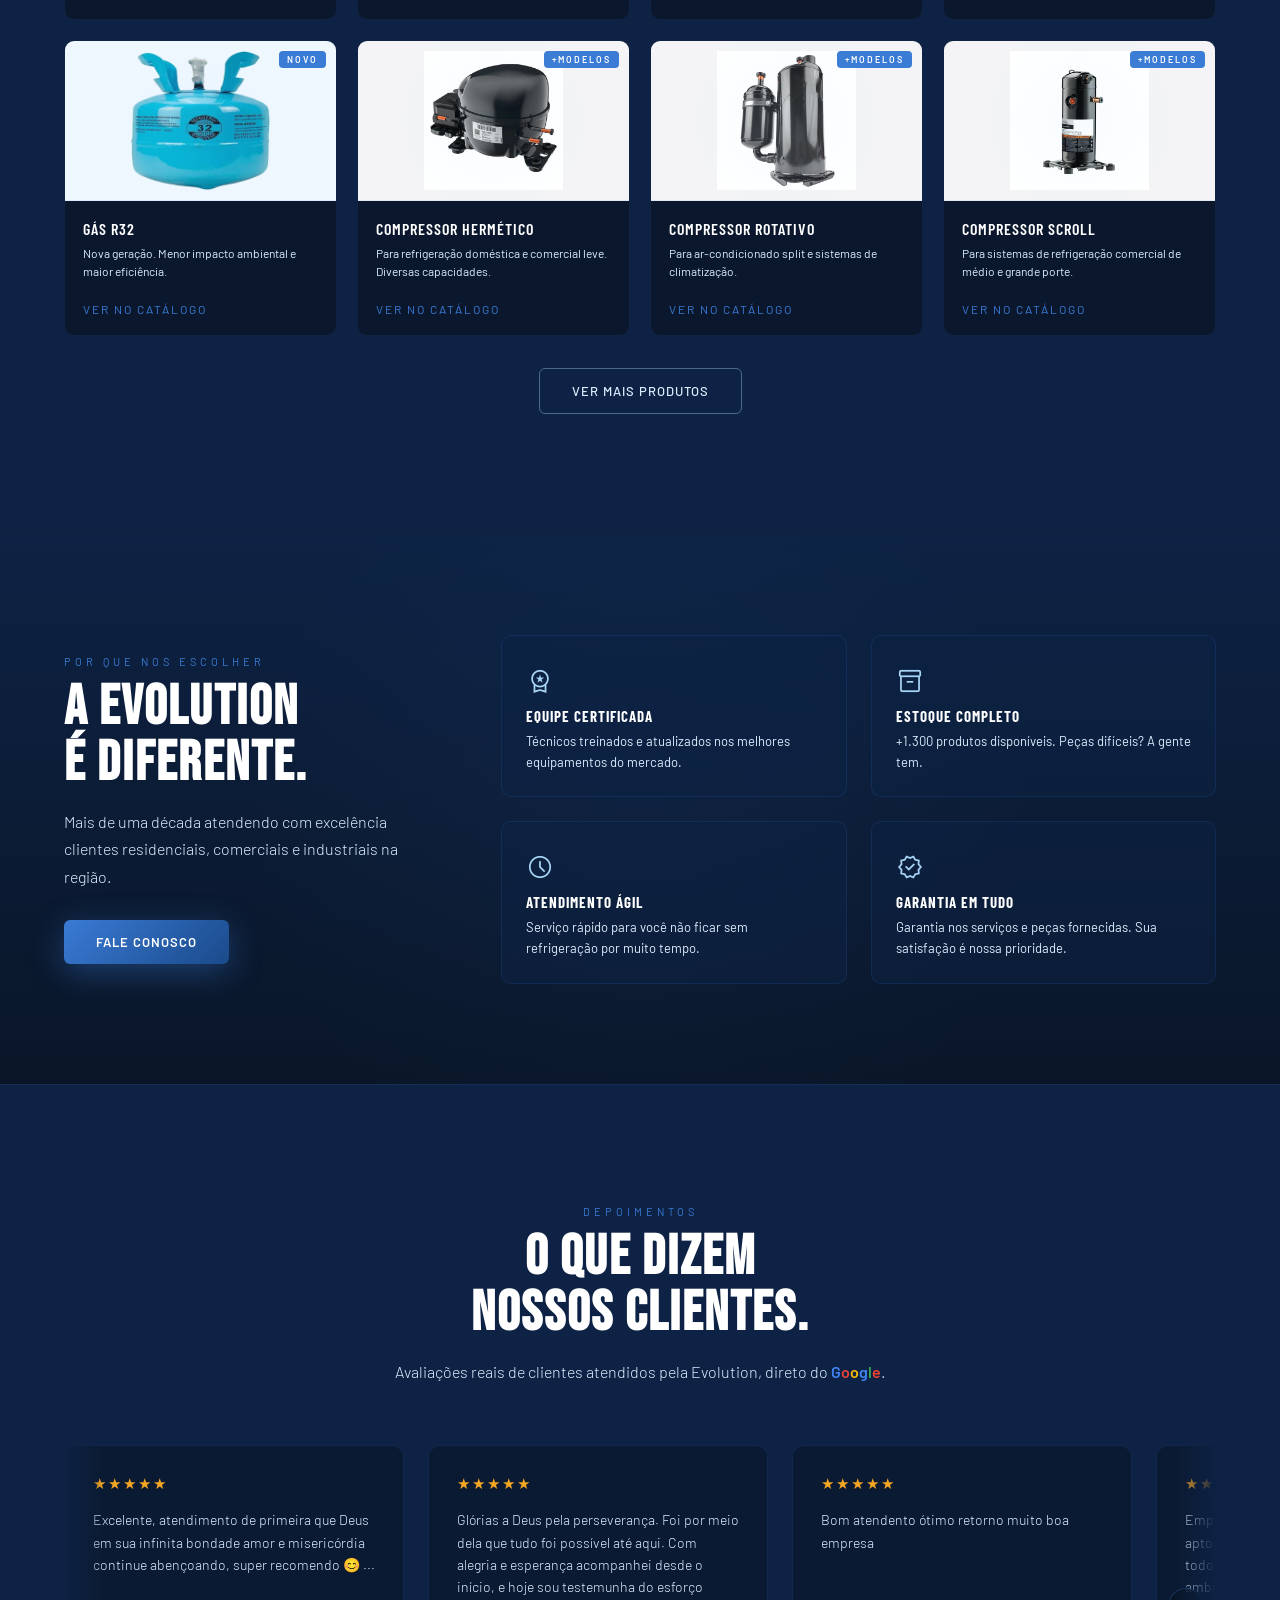
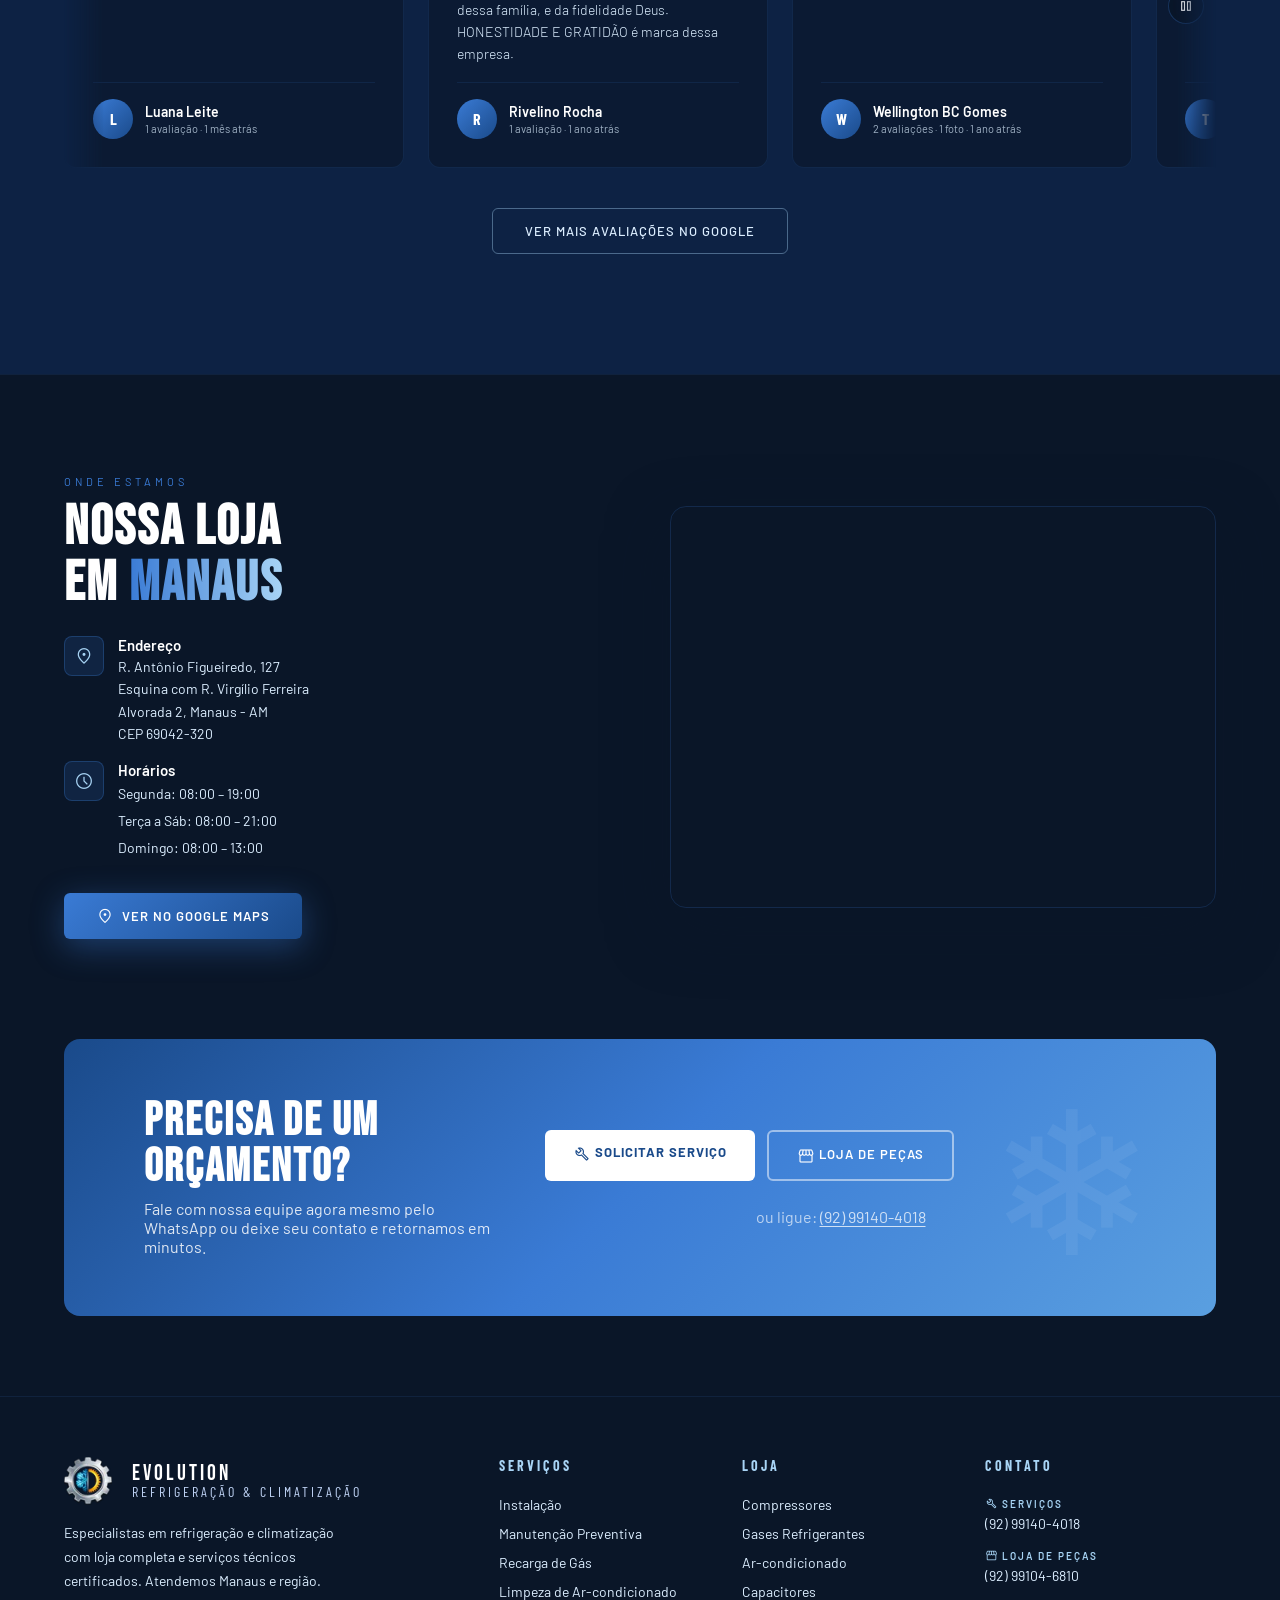
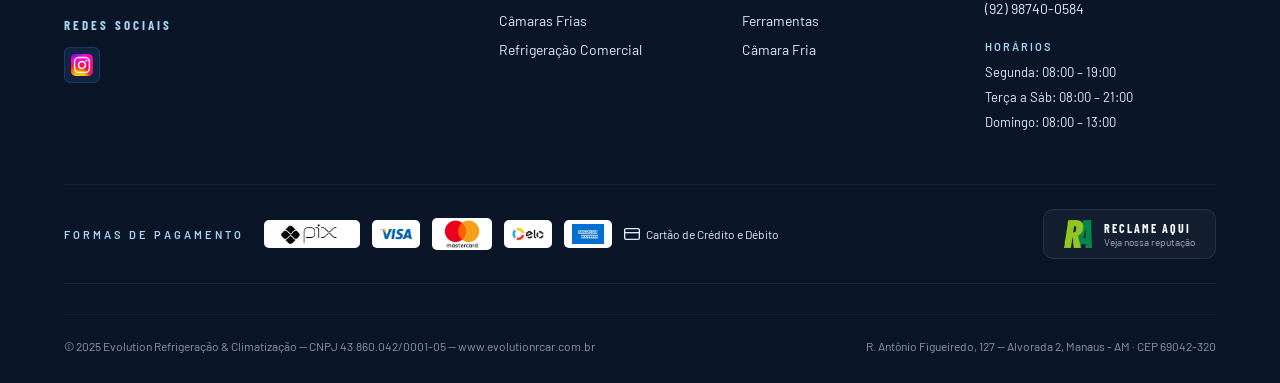
==== commit 904f50ab: "Implement reviews carousel with autoplay and manual scroll options" ====
--- a/index.html
+++ b/index.html
@@ -585,73 +585,78 @@
     <h2 class="section-title">O que dizem<br>nossos clientes.</h2>
     <p class="section-sub">Avaliações reais de clientes atendidos pela Evolution, direto do <span class="google-wordmark"><span style="color:#4285F4">G</span><span style="color:#EA4335">o</span><span style="color:#FBBC05">o</span><span style="color:#4285F4">g</span><span style="color:#34A853">l</span><span style="color:#EA4335">e</span></span>.</p>
   </div>
-  <div class="reviews-grid">
-    <div class="review-card reveal">
-      <div class="review-stars" role="img" aria-label="Avaliação 5 de 5 estrelas">★★★★★</div>
-      <p class="review-text">Excelente, atendimento de primeira que Deus em sua infinita bondade amor e misericórdia continue abençoando, super recomendo 😊 ...</p>
-      <div class="review-author">
-        <div class="review-avatar">L</div>
-        <div>
-          <div class="review-name">Luana Leite</div>
-          <div class="review-meta">1 avaliação · 1 mês atrás</div>
-        </div>
-      </div>
-    </div>
-    <div class="review-card reveal">
-      <div class="review-stars" role="img" aria-label="Avaliação 5 de 5 estrelas">★★★★★</div>
-      <p class="review-text">Glórias a Deus pela perseverança. Foi por meio dela que tudo foi possível até aqui. Com alegria e esperança acompanhei desde o início, e hoje sou testemunha do esforço dessa família, e da fidelidade Deus. HONESTIDADE E GRATIDÃO é marca dessa empresa.</p>
-      <div class="review-author">
-        <div class="review-avatar">R</div>
-        <div>
-          <div class="review-name">Rivelino Rocha</div>
-          <div class="review-meta">1 avaliação · 1 ano atrás</div>
-        </div>
-      </div>
-    </div>
-    <div class="review-card reveal">
-      <div class="review-stars" role="img" aria-label="Avaliação 5 de 5 estrelas">★★★★★</div>
-      <p class="review-text">Bom atendento ótimo retorno muito boa empresa</p>
-      <div class="review-author">
-        <div class="review-avatar">W</div>
-        <div>
-          <div class="review-name">Wellington BC Gomes</div>
-          <div class="review-meta">2 avaliações · 1 foto · 1 ano atrás</div>
-        </div>
-      </div>
-    </div>
-    <div class="review-card reveal">
-      <div class="review-stars" role="img" aria-label="Avaliação 5 de 5 estrelas">★★★★★</div>
-      <p class="review-text">Empresa de alta confiança com seus técnicos, aptos a realizar um excelente serviço para todos os seus clientes deixando assim, seu ambiente num clima agradável e confortável.</p>
-      <div class="review-author">
-        <div class="review-avatar">T</div>
-        <div>
-          <div class="review-name">Tony Peterson</div>
-          <div class="review-meta">2 avaliações · 1 ano atrás</div>
-        </div>
-      </div>
-    </div>
-    <div class="review-card reveal">
-      <div class="review-stars" role="img" aria-label="Avaliação 5 de 5 estrelas">★★★★★</div>
-      <p class="review-text">Bom atendimento, preço baixo e produtos de primeira qualidade</p>
-      <div class="review-author">
-        <div class="review-avatar">S</div>
-        <div>
-          <div class="review-name">Sebastião Santos</div>
-          <div class="review-meta">2 avaliações · 1 ano atrás</div>
-        </div>
-      </div>
-    </div>
-    <div class="review-card reveal">
-      <div class="review-stars" role="img" aria-label="Avaliação 5 de 5 estrelas">★★★★★</div>
-      <p class="review-text">Ótima empresa, familiar e em fase de crescimento na área de refrigeração em geral na grande cidade de Manaus</p>
-      <div class="review-author">
-        <div class="review-avatar">R</div>
-        <div>
-          <div class="review-name">Robson Aquino</div>
-          <div class="review-meta">Local Guide · 9 avaliações · 27 fotos · 1 ano atrás</div>
-        </div>
-      </div>
-    </div>
+  <div class="reviews-carousel reveal">
+    <div class="reviews-track" id="reviewsTrack">
+      <div class="review-card">
+        <div class="review-stars" role="img" aria-label="Avaliação 5 de 5 estrelas">★★★★★</div>
+        <p class="review-text">Excelente, atendimento de primeira que Deus em sua infinita bondade amor e misericórdia continue abençoando, super recomendo 😊 ...</p>
+        <div class="review-author">
+          <div class="review-avatar">L</div>
+          <div>
+            <div class="review-name">Luana Leite</div>
+            <div class="review-meta">1 avaliação · 1 mês atrás</div>
+          </div>
+        </div>
+      </div>
+      <div class="review-card">
+        <div class="review-stars" role="img" aria-label="Avaliação 5 de 5 estrelas">★★★★★</div>
+        <p class="review-text">Glórias a Deus pela perseverança. Foi por meio dela que tudo foi possível até aqui. Com alegria e esperança acompanhei desde o início, e hoje sou testemunha do esforço dessa família, e da fidelidade Deus. HONESTIDADE E GRATIDÃO é marca dessa empresa.</p>
+        <div class="review-author">
+          <div class="review-avatar">R</div>
+          <div>
+            <div class="review-name">Rivelino Rocha</div>
+            <div class="review-meta">1 avaliação · 1 ano atrás</div>
+          </div>
+        </div>
+      </div>
+      <div class="review-card">
+        <div class="review-stars" role="img" aria-label="Avaliação 5 de 5 estrelas">★★★★★</div>
+        <p class="review-text">Bom atendento ótimo retorno muito boa empresa</p>
+        <div class="review-author">
+          <div class="review-avatar">W</div>
+          <div>
+            <div class="review-name">Wellington BC Gomes</div>
+            <div class="review-meta">2 avaliações · 1 foto · 1 ano atrás</div>
+          </div>
+        </div>
+      </div>
+      <div class="review-card">
+        <div class="review-stars" role="img" aria-label="Avaliação 5 de 5 estrelas">★★★★★</div>
+        <p class="review-text">Empresa de alta confiança com seus técnicos, aptos a realizar um excelente serviço para todos os seus clientes deixando assim, seu ambiente num clima agradável e confortável.</p>
+        <div class="review-author">
+          <div class="review-avatar">T</div>
+          <div>
+            <div class="review-name">Tony Peterson</div>
+            <div class="review-meta">2 avaliações · 1 ano atrás</div>
+          </div>
+        </div>
+      </div>
+      <div class="review-card">
+        <div class="review-stars" role="img" aria-label="Avaliação 5 de 5 estrelas">★★★★★</div>
+        <p class="review-text">Bom atendimento, preço baixo e produtos de primeira qualidade</p>
+        <div class="review-author">
+          <div class="review-avatar">S</div>
+          <div>
+            <div class="review-name">Sebastião Santos</div>
+            <div class="review-meta">2 avaliações · 1 ano atrás</div>
+          </div>
+        </div>
+      </div>
+      <div class="review-card">
+        <div class="review-stars" role="img" aria-label="Avaliação 5 de 5 estrelas">★★★★★</div>
+        <p class="review-text">Ótima empresa, familiar e em fase de crescimento na área de refrigeração em geral na grande cidade de Manaus</p>
+        <div class="review-author">
+          <div class="review-avatar">R</div>
+          <div>
+            <div class="review-name">Robson Aquino</div>
+            <div class="review-meta">Local Guide · 9 avaliações · 27 fotos · 1 ano atrás</div>
+          </div>
+        </div>
+      </div>
+    </div>
+    <button type="button" class="reviews-pause" id="reviewsPause" aria-label="Pausar rolagem automática" aria-pressed="false">
+      <span class="material-symbols-outlined" aria-hidden="true">pause</span>
+    </button>
   </div>
   <div style="text-align:center; margin-top:40px;">
     <a href="https://www.google.com/maps/search/?api=1&query=R.+Antônio+Figueiredo,+127,+Alvorada+2,+Manaus+-+AM" target="_blank" class="btn-outline">Ver mais avaliações no Google</a>
--- a/assets/css/style.css
+++ b/assets/css/style.css
@@ -634,13 +634,56 @@
   }
   .reviews-header .section-sub { margin: 0 auto; }
   .google-wordmark { font-weight: 600; }
-  .reviews-grid {
-    display: grid;
-    grid-template-columns: repeat(3, 1fr);
-    gap: 24px;
+
+  /* Carrossel automático em uma linha: a track é duplicada via JS e roda em loop; */
+  /* sem JS ou com "menos movimento" pedido pelo usuário, vira uma faixa com rolagem manual. */
+  .reviews-carousel {
+    position: relative;
+    overflow: hidden;
     max-width: 1200px;
     margin: 0 auto;
-  }
+    -webkit-mask-image: linear-gradient(90deg, transparent 0, #000 40px, #000 calc(100% - 40px), transparent 100%);
+            mask-image: linear-gradient(90deg, transparent 0, #000 40px, #000 calc(100% - 40px), transparent 100%);
+  }
+  .reviews-carousel.no-scroll {
+    overflow-x: auto;
+    -webkit-mask-image: none;
+            mask-image: none;
+  }
+  .reviews-track {
+    display: flex;
+    gap: 24px;
+    width: max-content;
+  }
+  /* A animação só liga depois que o JS duplicar os cards (evita salto se o JS falhar) */
+  .reviews-track.is-looping {
+    animation: reviews-scroll 42s linear infinite;
+  }
+  .reviews-carousel:hover .reviews-track,
+  .reviews-carousel:focus-within .reviews-track,
+  .reviews-carousel.paused .reviews-track {
+    animation-play-state: paused;
+  }
+  .reviews-carousel.no-scroll .reviews-track {
+    animation: none;
+  }
+  @keyframes reviews-scroll {
+    from { transform: translateX(0); }
+    to   { transform: translateX(-50%); }
+  }
+  .reviews-pause {
+    position: absolute; top: 50%; right: 12px; transform: translateY(-50%);
+    width: 36px; height: 36px; border-radius: 50%;
+    background: rgba(10,22,40,0.75);
+    -webkit-backdrop-filter: blur(8px); backdrop-filter: blur(8px);
+    border: 1px solid rgba(58,123,213,0.3);
+    color: var(--white); cursor: pointer; transition: all .2s;
+    display: flex; align-items: center; justify-content: center;
+    z-index: 3;
+  }
+  .reviews-pause .material-symbols-outlined { font-size: 18px; }
+  .reviews-pause:hover, .reviews-pause:focus-visible { background: var(--light); border-color: var(--light); }
+  .reviews-carousel.no-scroll .reviews-pause { display: none; }
   .review-card {
     background: rgba(10,22,40,0.6);
     border: 1px solid rgba(58,123,213,0.15);
@@ -649,7 +692,9 @@
     display: flex;
     flex-direction: column;
     gap: 16px;
-    transition: all .3s;
+    transition: border-color .3s, box-shadow .3s, transform .3s;
+    width: 340px;
+    flex-shrink: 0;
   }
   .review-card:hover {
     border-color: rgba(58,123,213,0.4);
@@ -924,11 +969,7 @@
 
     /* AVALIAÇÕES MOBILE */
     .reviews { padding: 60px 5%; }
-    .reviews-grid {
-      grid-template-columns: 1fr !important;
-      gap: 14px;
-    }
-    .review-card { padding: 20px; }
+    .review-card { width: 260px; padding: 20px; }
 
     /* CTA BANNER MOBILE */
     .cta-banner {
@@ -985,7 +1026,6 @@
     .hero h1 { font-size: 36px; }
     .services-grid { grid-template-columns: repeat(2, 1fr) !important; }
     .products-grid { grid-template-columns: repeat(2, 1fr) !important; }
-    .reviews-grid { grid-template-columns: repeat(2, 1fr) !important; }
     .diff-grid { grid-template-columns: 1fr !important; gap: 40px; }
     .footer-grid { grid-template-columns: 1fr 1fr !important; gap: 40px; }
     .cta-banner { flex-direction: column; text-align: center; padding: 48px 40px; }
